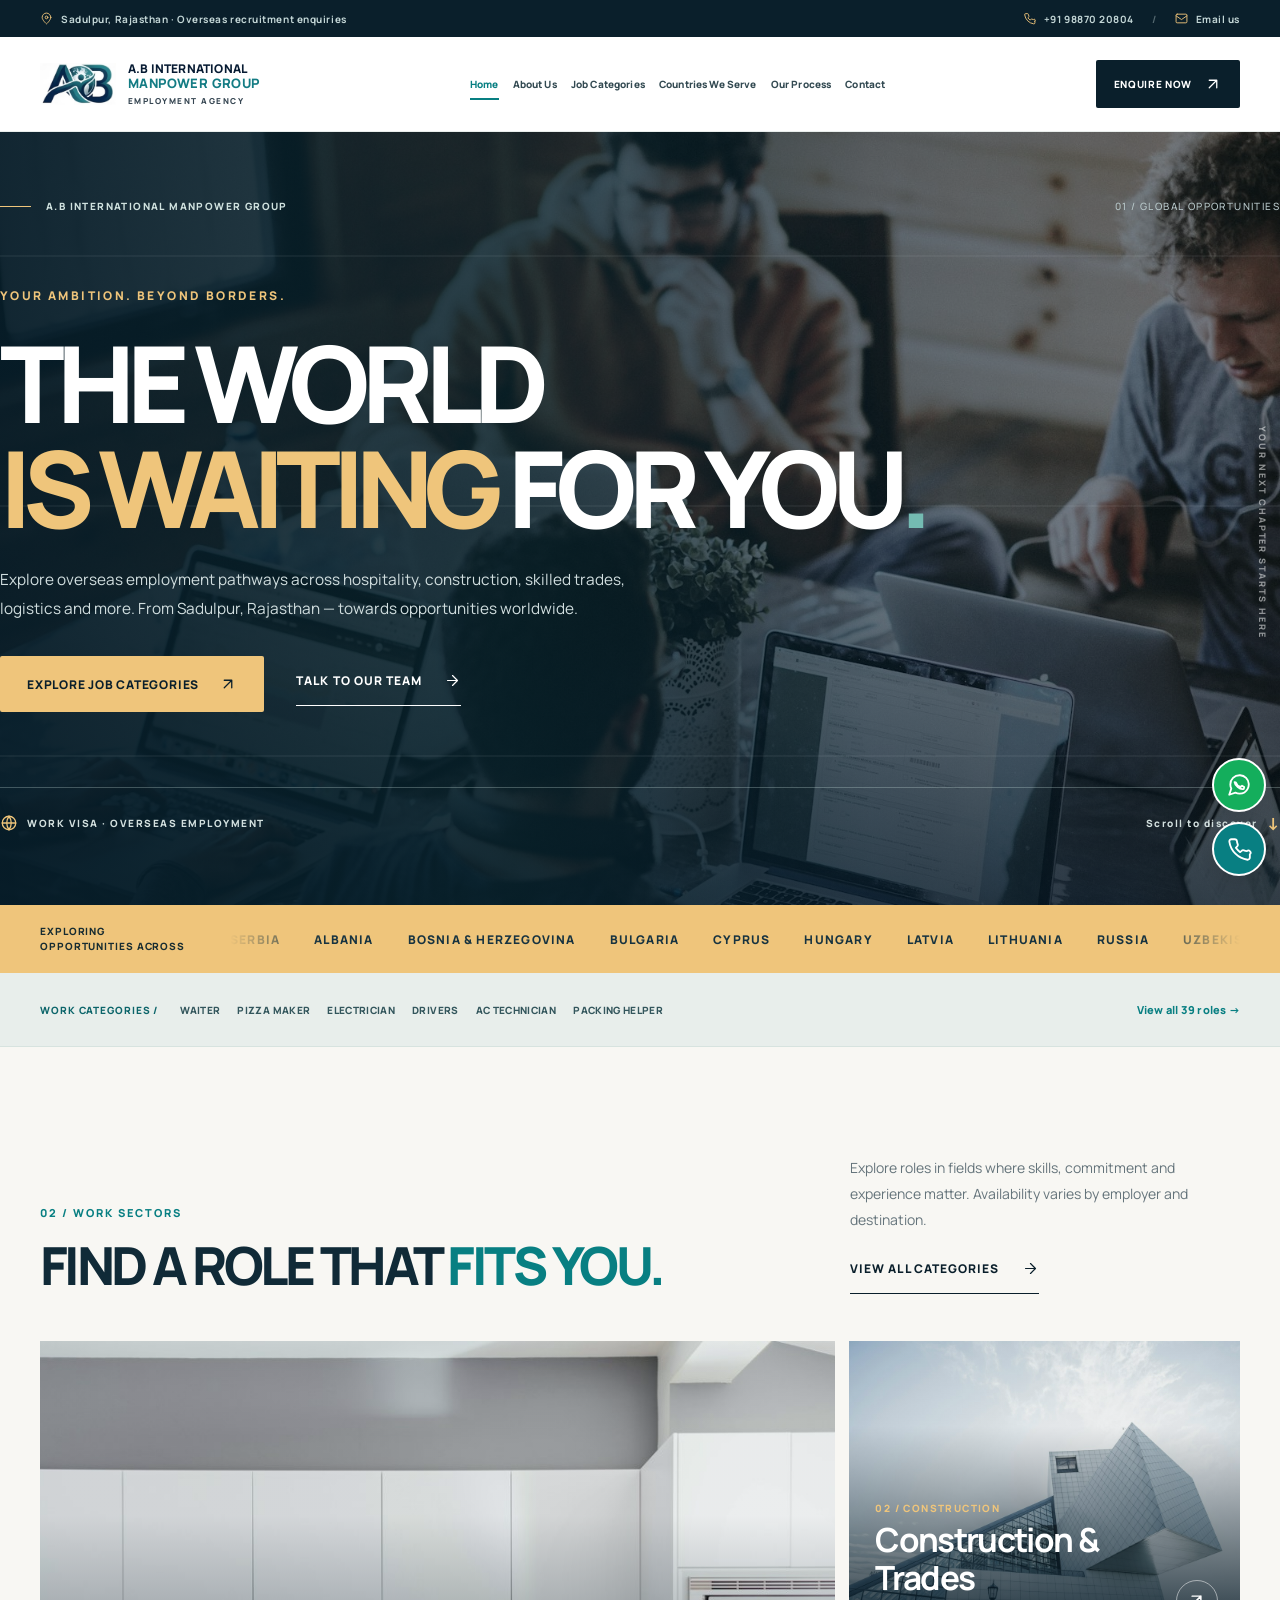
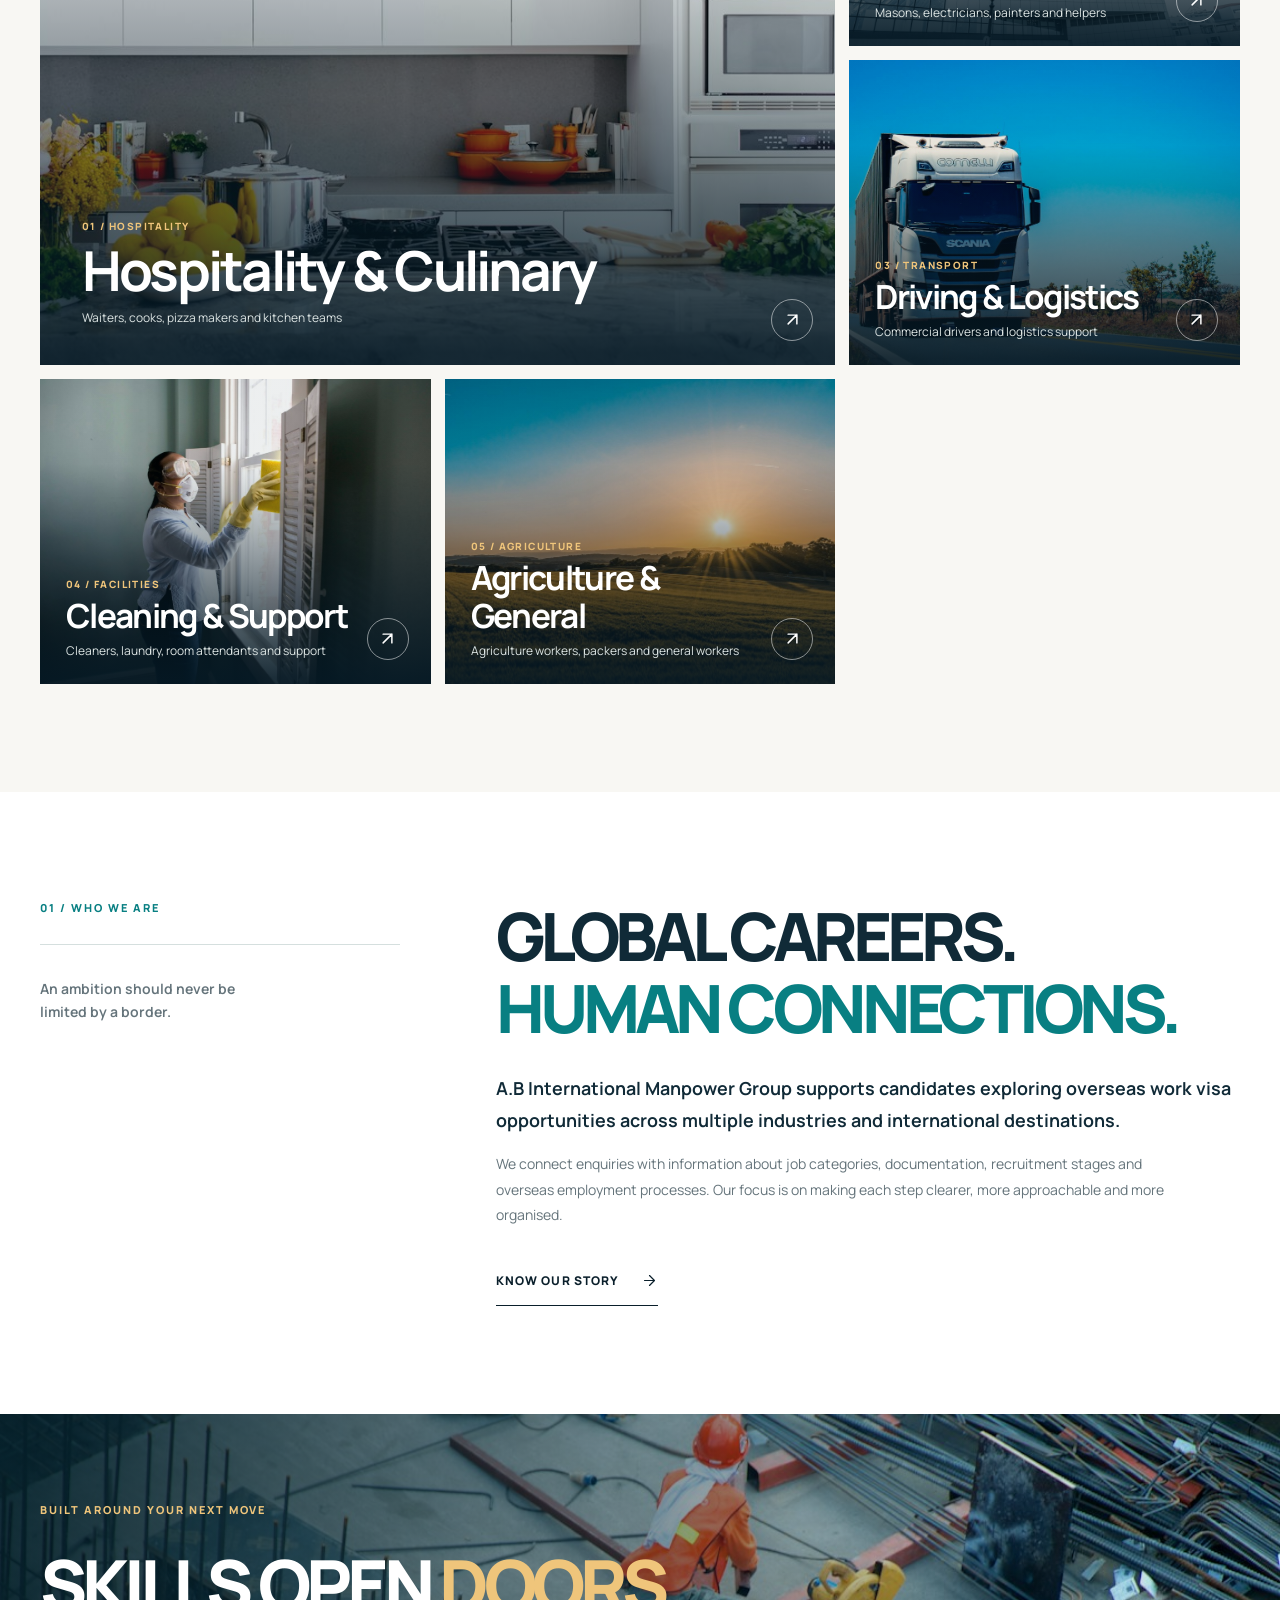
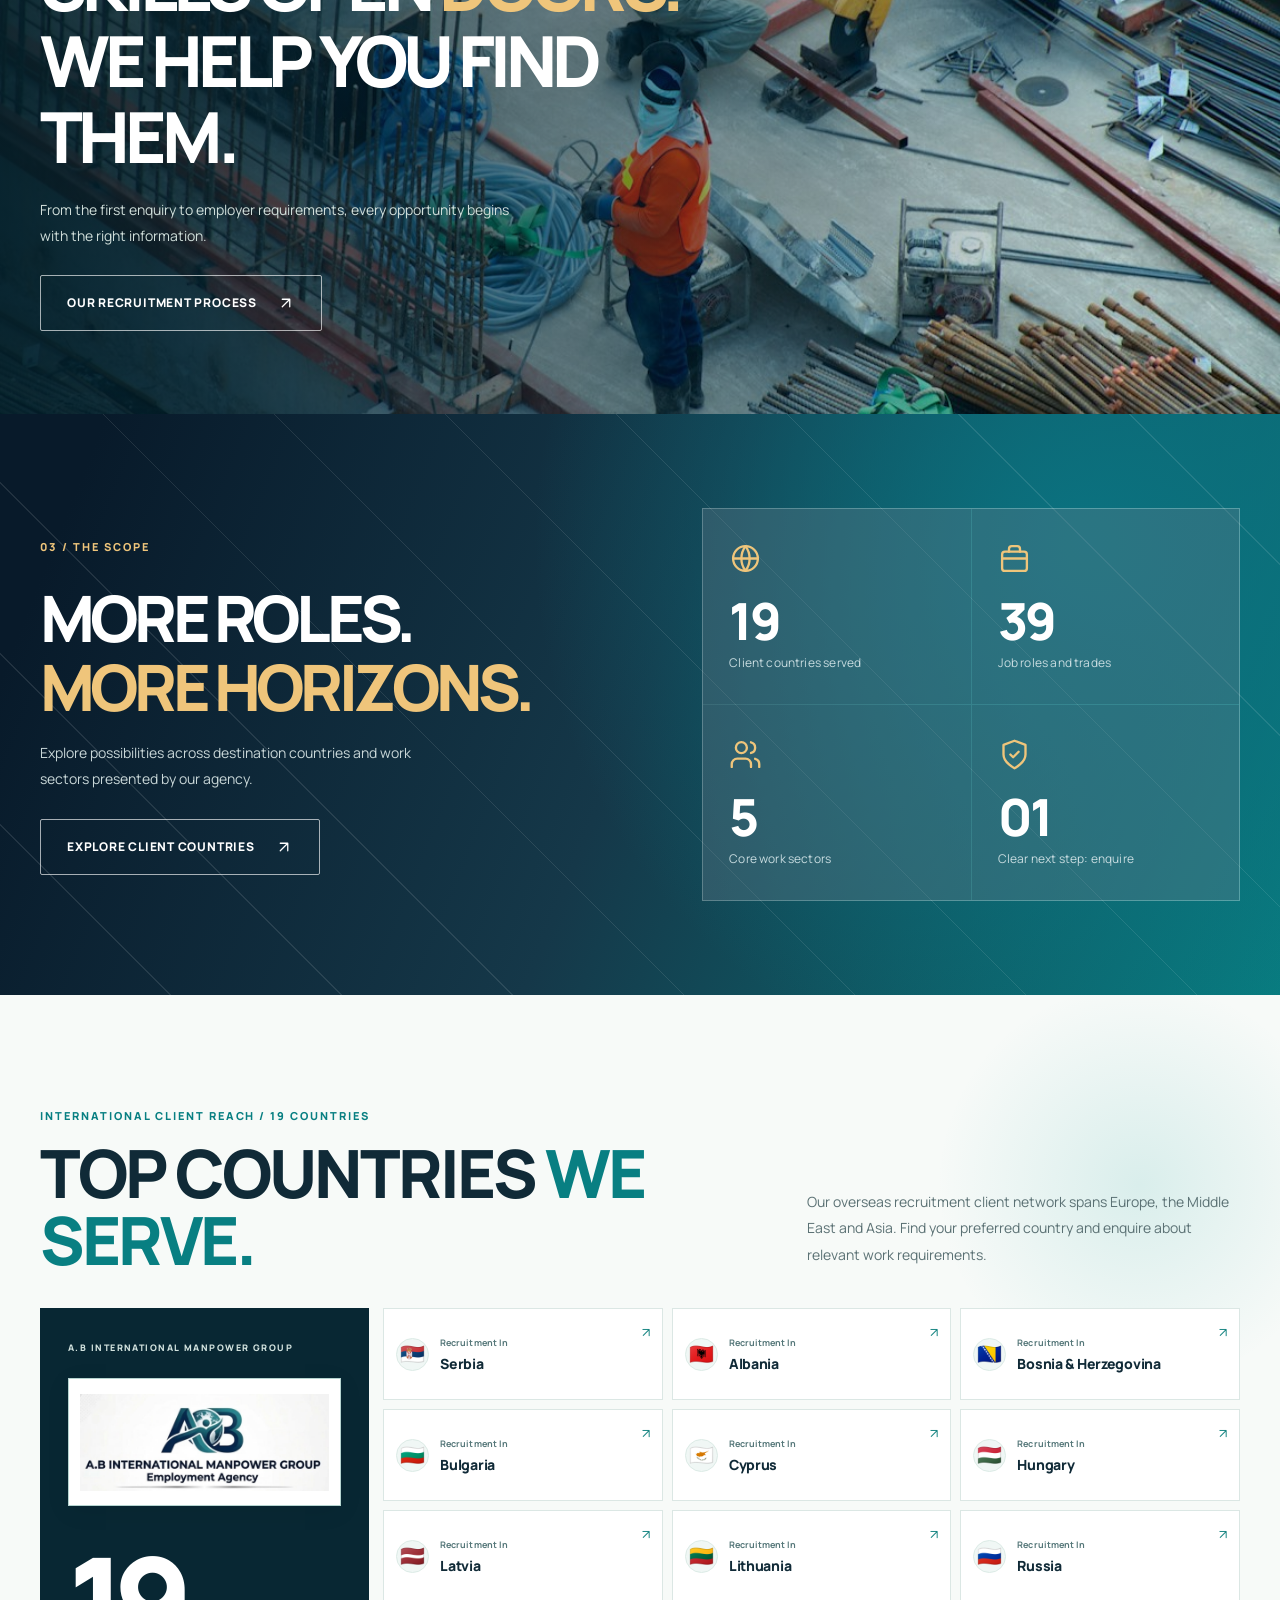
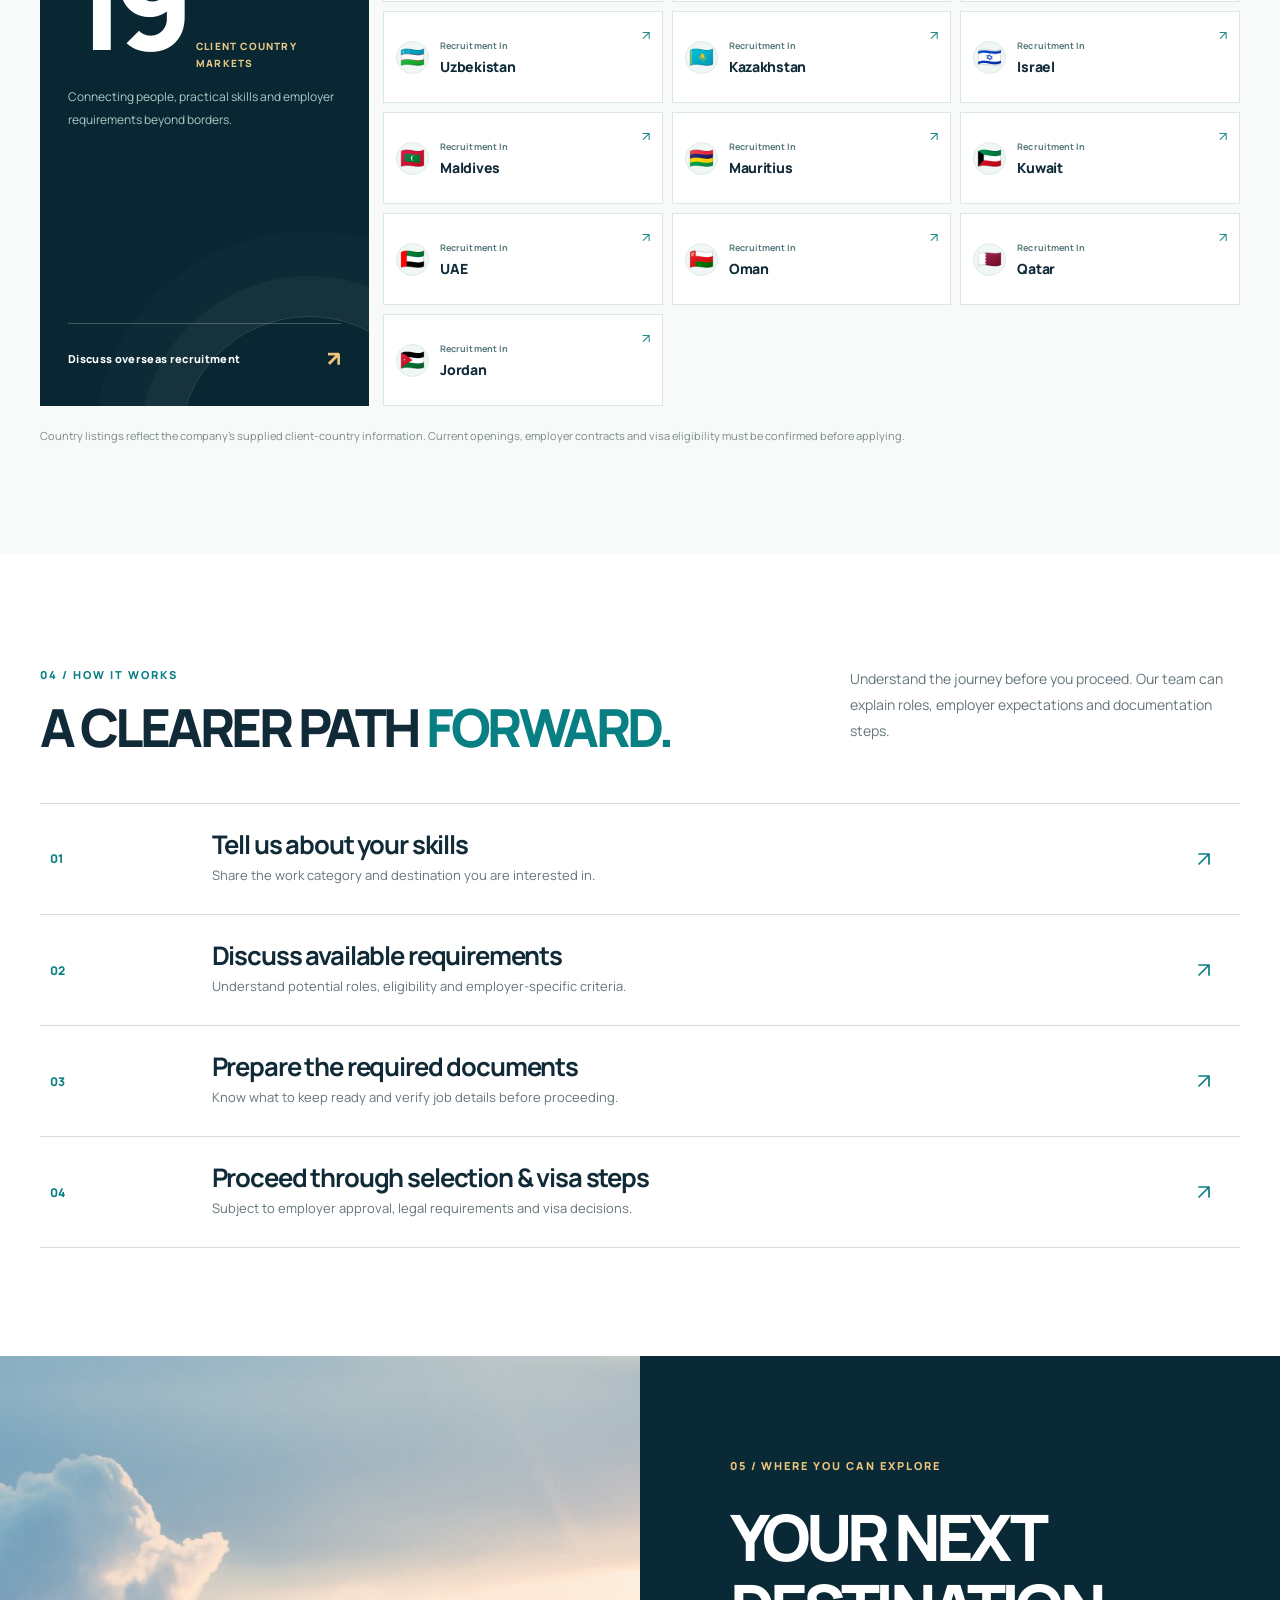
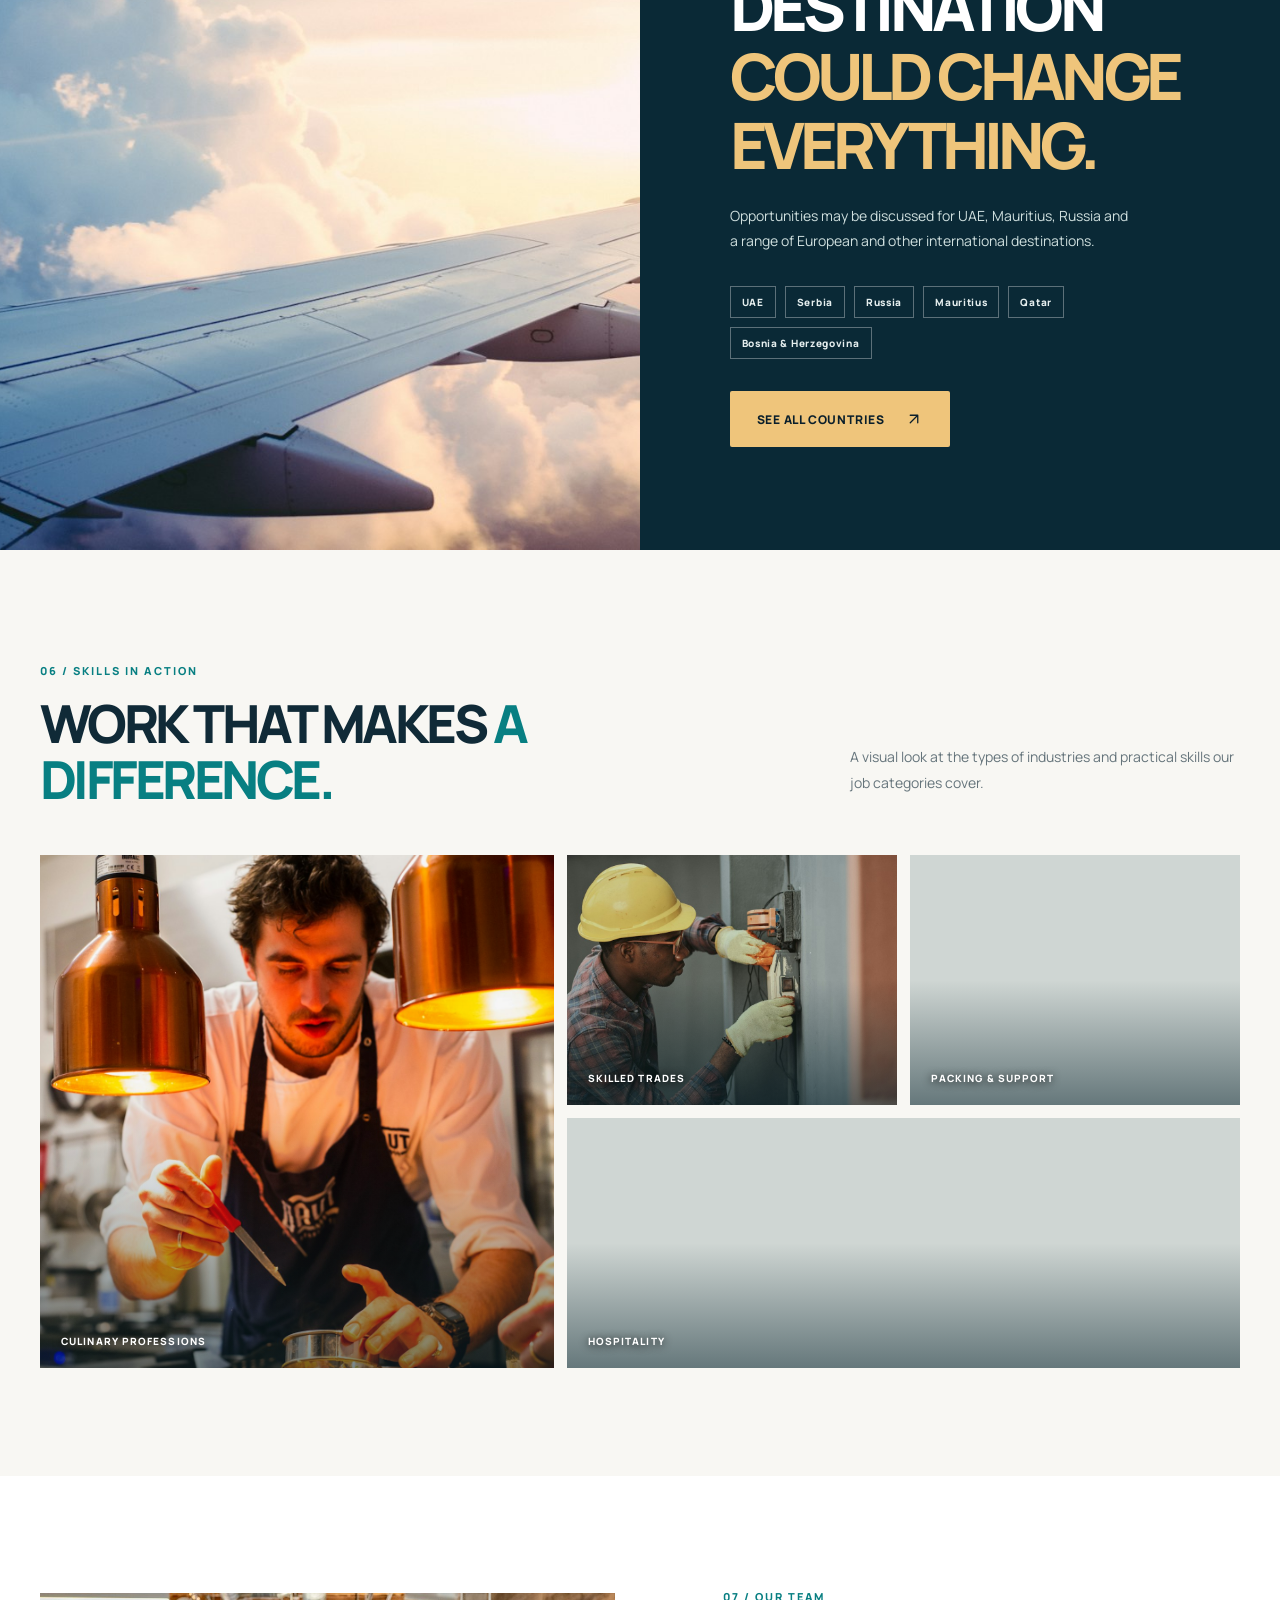
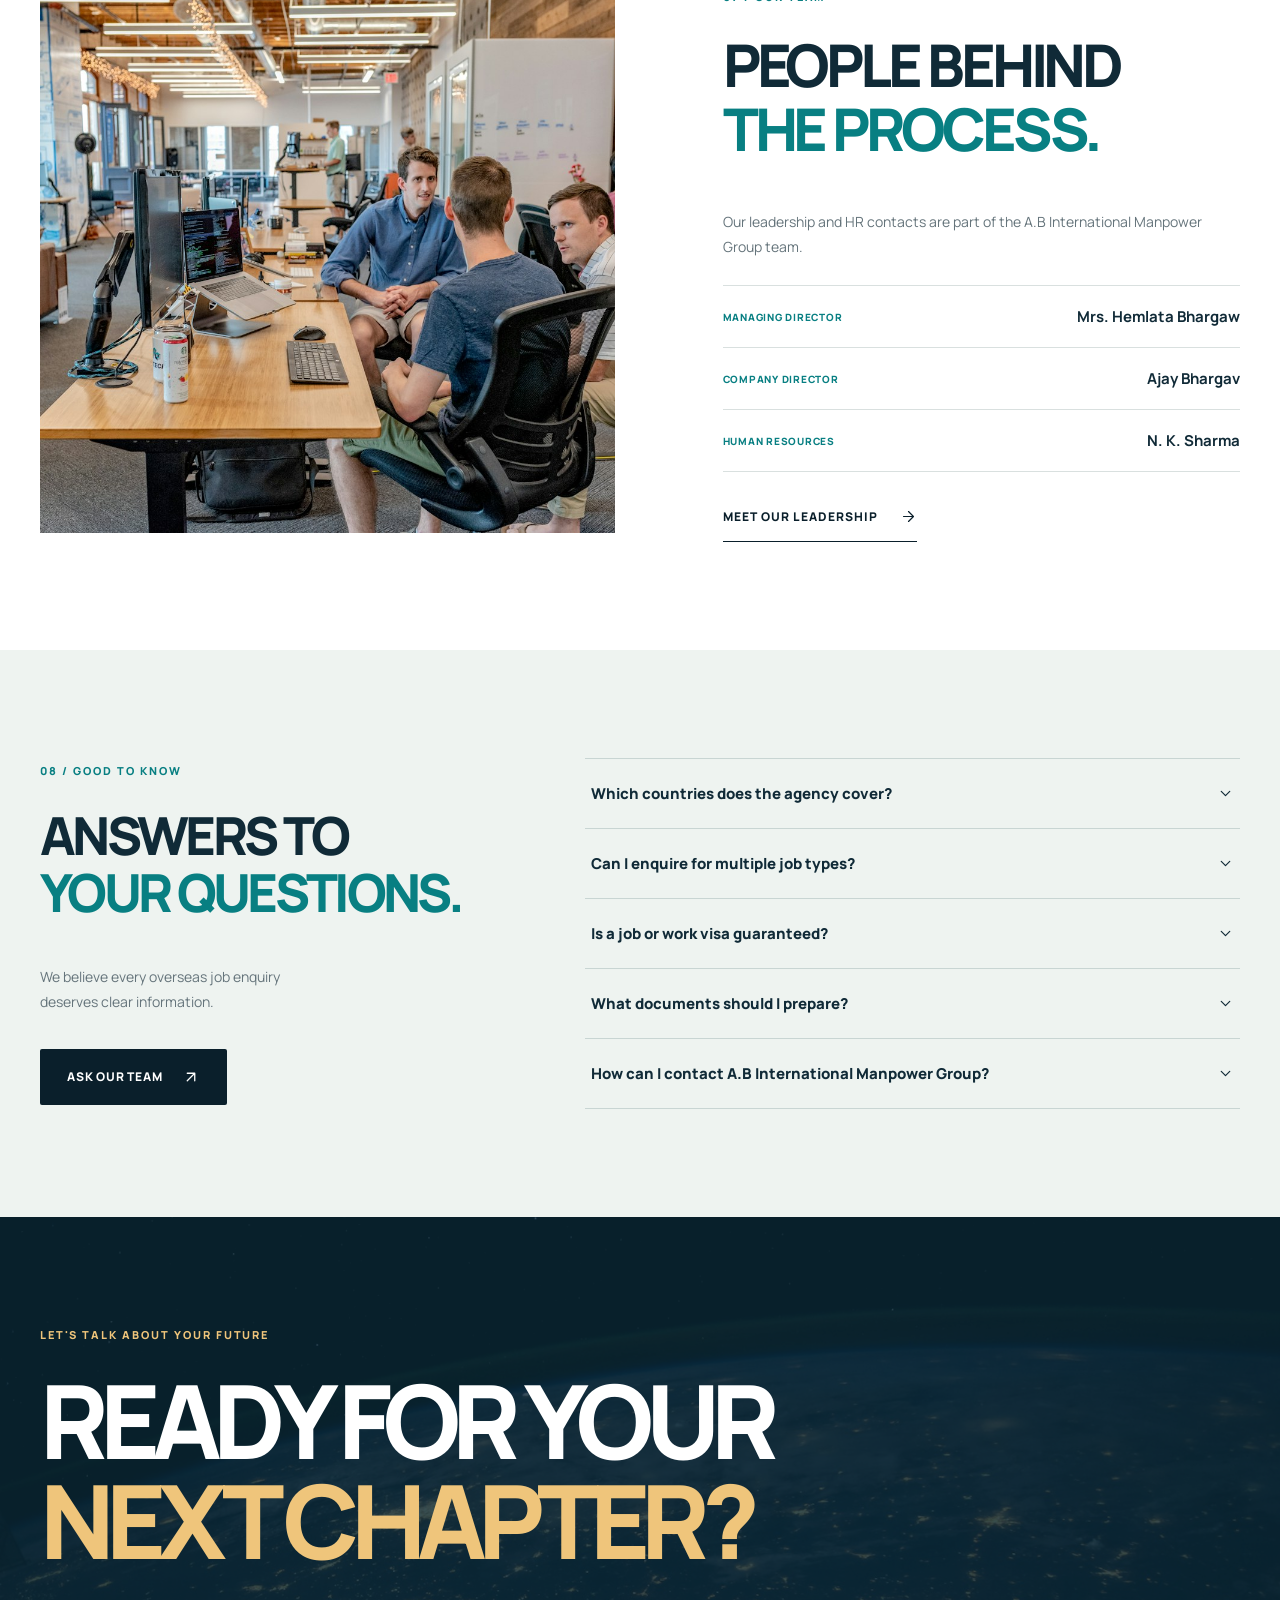
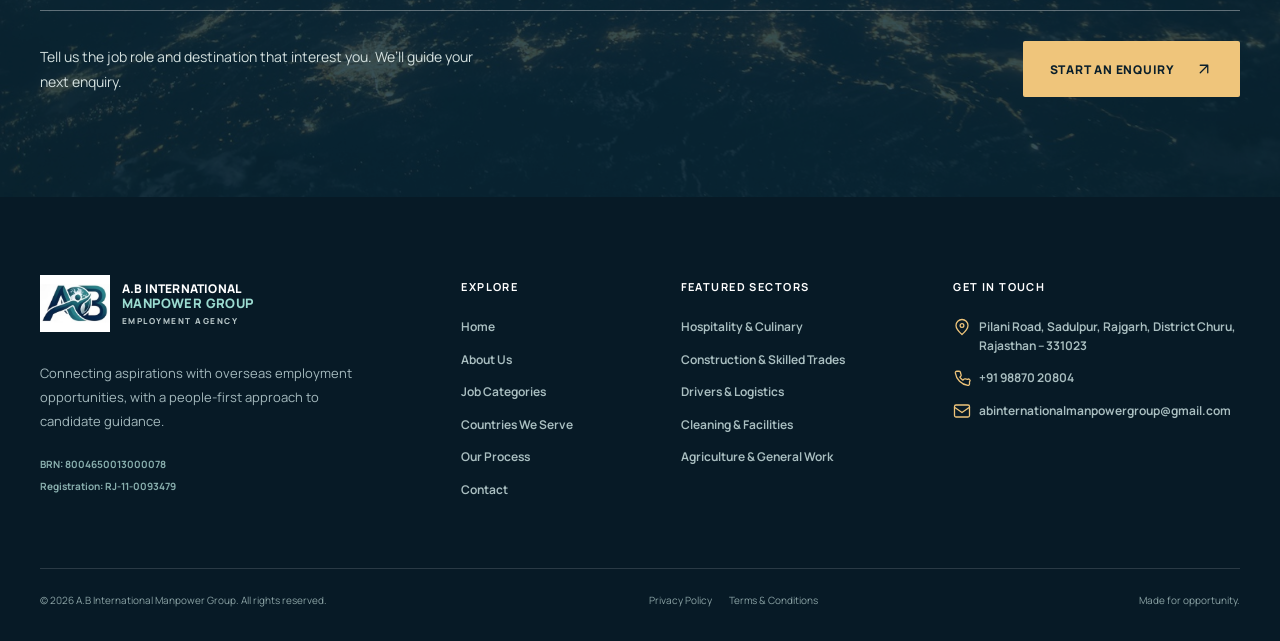
==== index.html @ 3145ebce "Add website files and assets" ====
<!DOCTYPE html>
<html lang="en"><head><meta charset="utf-8"/><meta content="width=device-width,initial-scale=1,viewport-fit=cover" name="viewport"/><meta content="#0b2433" name="theme-color"/><meta content="A.B International Manpower Group — overseas manpower recruitment and work visa enquiries, job categories and client-country opportunities across 19 listed countries." name="description"/><title>Overseas Employment &amp; Work Visa Opportunities | A.B International Manpower Group</title><link href="assets/images/ab-logo-emblem.png" rel="icon" type="image/png"/><link href="https://images.unsplash.com" rel="preconnect"/><link href="assets/css/style.css" rel="stylesheet"/><script defer="" src="assets/js/main.js"></script><script type="application/ld+json">{"@context": "https://schema.org", "@type": "EmploymentAgency", "name": "A.B International Manpower Group", "email": "abinternationalmanpowergroup@gmail.com", "telephone": "+919887020804", "address": {"@type": "PostalAddress", "streetAddress": "Pilani Road, Sadulpur, Rajgarh", "addressLocality": "Sadulpur", "addressRegion": "Rajasthan", "postalCode": "331023", "addressCountry": "IN"}, "description": "Overseas work visa employment agency specialising in hospitality, construction, technical, driving, cleaning and agriculture job categories."}</script></head><body><div class="topbar"><div class="container topbar-inner"><span><svg aria-hidden="true" class="icon" fill="none" stroke="currentColor" stroke-linecap="round" stroke-linejoin="round" stroke-width="1.7" viewbox="0 0 24 24"><path d="M20 10c0 5-8 12-8 12S4 15 4 10a8 8 0 1 1 16 0z"></path><circle cx="12" cy="10" r="2.5"></circle></svg> Sadulpur, Rajasthan · Overseas recruitment enquiries</span><div><a href="tel:+919887020804"><svg aria-hidden="true" class="icon" fill="none" stroke="currentColor" stroke-linecap="round" stroke-linejoin="round" stroke-width="1.7" viewbox="0 0 24 24"><path d="M22 16.92v3a2 2 0 0 1-2.18 2A19.8 19.8 0 0 1 3.09 5.18 2 2 0 0 1 5.08 3h3a2 2 0 0 1 2 1.72c.12.96.35 1.9.69 2.79a2 2 0 0 1-.45 2.11L9.1 10.91a16 16 0 0 0 4 4l1.29-1.22a2 2 0 0 1 2.11-.45c.89.34 1.83.57 2.79.69A2 2 0 0 1 22 16.92z"></path></svg> +91 98870 20804</a><span class="topbar-sep">/</span><a href="mailto:abinternationalmanpowergroup@gmail.com"><svg aria-hidden="true" class="icon" fill="none" stroke="currentColor" stroke-linecap="round" stroke-linejoin="round" stroke-width="1.7" viewbox="0 0 24 24"><rect height="16" rx="2" width="20" x="2" y="4"></rect><path d="m22 7-10 7L2 7"></path></svg> Email us</a></div></div></div>
<header class="site-header" id="siteHeader"><div class="container header-content"><a aria-label="A.B International Manpower Group home" class="brand" href="index.html"><span class="brand-emblem"><img alt="A.B International Manpower Group original AB logo" height="62" src="assets/images/ab-logo-emblem.png" width="110"/></span><span class="brand-wordmark"><strong>A.B INTERNATIONAL</strong><em>MANPOWER GROUP</em><small>EMPLOYMENT AGENCY</small></span></a><nav aria-label="Main navigation" class="desktop-nav"><a class="active" href="index.html">Home</a><a class="" href="about.html">About Us</a><a class="" href="jobs.html">Job Categories</a><a class="" href="destinations.html">Countries We Serve</a><a class="" href="process.html">Our Process</a><a class="" href="contact.html">Contact</a></nav><div class="header-cta"><a class="btn btn-small btn-dark" href="contact.html">Enquire Now <svg aria-hidden="true" class="icon" fill="none" stroke="currentColor" stroke-linecap="round" stroke-linejoin="round" stroke-width="1.7" viewbox="0 0 24 24"><path d="m7 17 10-10M7 7h10v10"></path></svg></a><button aria-controls="mobilePanel" aria-expanded="false" aria-label="Open menu" class="hamburger" id="menuToggle"><svg aria-hidden="true" class="icon" fill="none" stroke="currentColor" stroke-linecap="round" stroke-linejoin="round" stroke-width="1.7" viewbox="0 0 24 24"><path d="M4 7h16M4 12h16M4 17h16"></path></svg></button></div></div></header>
<div class="menu-backdrop" id="menuBackdrop"></div><nav aria-hidden="true" aria-label="Mobile navigation" class="mobile-panel" id="mobilePanel"><div class="mobile-panel-head"><span>MENU / NAVIGATION</span><button aria-label="Close menu" id="menuClose"><svg aria-hidden="true" class="icon" fill="none" stroke="currentColor" stroke-linecap="round" stroke-linejoin="round" stroke-width="1.7" viewbox="0 0 24 24"><path d="M5 5l14 14M19 5 5 19"></path></svg></button></div><div class="mobile-nav-links"><a class="active" href="index.html">Home<svg aria-hidden="true" class="icon" fill="none" stroke="currentColor" stroke-linecap="round" stroke-linejoin="round" stroke-width="1.7" viewbox="0 0 24 24"><path d="m7 17 10-10M7 7h10v10"></path></svg></a><a class="" href="about.html">About Us<svg aria-hidden="true" class="icon" fill="none" stroke="currentColor" stroke-linecap="round" stroke-linejoin="round" stroke-width="1.7" viewbox="0 0 24 24"><path d="m7 17 10-10M7 7h10v10"></path></svg></a><a class="" href="jobs.html">Job Categories<svg aria-hidden="true" class="icon" fill="none" stroke="currentColor" stroke-linecap="round" stroke-linejoin="round" stroke-width="1.7" viewbox="0 0 24 24"><path d="m7 17 10-10M7 7h10v10"></path></svg></a><a class="" href="destinations.html">Countries We Serve<svg aria-hidden="true" class="icon" fill="none" stroke="currentColor" stroke-linecap="round" stroke-linejoin="round" stroke-width="1.7" viewbox="0 0 24 24"><path d="m7 17 10-10M7 7h10v10"></path></svg></a><a class="" href="process.html">Our Process<svg aria-hidden="true" class="icon" fill="none" stroke="currentColor" stroke-linecap="round" stroke-linejoin="round" stroke-width="1.7" viewbox="0 0 24 24"><path d="m7 17 10-10M7 7h10v10"></path></svg></a><a class="" href="contact.html">Contact<svg aria-hidden="true" class="icon" fill="none" stroke="currentColor" stroke-linecap="round" stroke-linejoin="round" stroke-width="1.7" viewbox="0 0 24 24"><path d="m7 17 10-10M7 7h10v10"></path></svg></a></div><div class="mobile-panel-bottom"><p>Start your overseas career enquiry</p><a class="btn btn-teal" href="https://wa.me/919887020804?text=Hello%20A.B%20International%20Manpower%20Group%2C%20I%20would%20like%20to%20enquire%20about%20overseas%20job%20opportunities." rel="noopener" target="_blank">WhatsApp Us <svg aria-hidden="true" class="icon" fill="none" stroke="currentColor" stroke-linecap="round" stroke-linejoin="round" stroke-width="1.7" viewbox="0 0 24 24"><path d="m7 17 10-10M7 7h10v10"></path></svg></a><a href="tel:+919887020804"><svg aria-hidden="true" class="icon" fill="none" stroke="currentColor" stroke-linecap="round" stroke-linejoin="round" stroke-width="1.7" viewbox="0 0 24 24"><path d="M22 16.92v3a2 2 0 0 1-2.18 2A19.8 19.8 0 0 1 3.09 5.18 2 2 0 0 1 5.08 3h3a2 2 0 0 1 2 1.72c.12.96.35 1.9.69 2.79a2 2 0 0 1-.45 2.11L9.1 10.91a16 16 0 0 0 4 4l1.29-1.22a2 2 0 0 1 2.11-.45c.89.34 1.83.57 2.79.69A2 2 0 0 1 22 16.92z"></path></svg> +91 98870 20804</a></div></nav><main id="mainContent">
<section class="hero hero-home"><div aria-hidden="true" class="hero-image"><img alt="International careers and professional workforce" class="" decoding="async" loading="eager" referrerpolicy="no-referrer" src="assets/images/photo-1521737711867-e3b97375f902.jpg" data-remote-src="https://images.unsplash.com/photo-1521737711867-e3b97375f902?auto=format&amp;fit=crop&amp;w=1600&amp;q=83"/></div><div aria-hidden="true" class="hero-grid"></div><div class="container hero-main"><div class="hero-copy"><span class="hero-index"><span class="dash"></span> A.B INTERNATIONAL MANPOWER GROUP <span class="hero-index-right">01 / GLOBAL OPPORTUNITIES</span></span><div class="hero-heading-wrap"><p class="overline">YOUR AMBITION. BEYOND BORDERS.</p><h1>THE WORLD <em>IS WAITING</em> FOR YOU<span class="dot">.</span></h1><p class="hero-description">Explore overseas employment pathways across hospitality, construction, skilled trades, logistics and more. From Sadulpur, Rajasthan — towards opportunities worldwide.</p><div class="hero-actions"><a class="btn btn-gold" href="jobs.html">Explore Job Categories <svg aria-hidden="true" class="icon" fill="none" stroke="currentColor" stroke-linecap="round" stroke-linejoin="round" stroke-width="1.7" viewbox="0 0 24 24"><path d="m7 17 10-10M7 7h10v10"></path></svg></a><a class="text-link light" href="https://wa.me/919887020804?text=Hello%20A.B%20International%20Manpower%20Group%2C%20I%20would%20like%20to%20enquire%20about%20overseas%20job%20opportunities." rel="noopener" target="_blank">Talk to our team <svg aria-hidden="true" class="icon" fill="none" stroke="currentColor" stroke-linecap="round" stroke-linejoin="round" stroke-width="1.7" viewbox="0 0 24 24"><path d="M5 12h14m-7-7 7 7-7 7"></path></svg></a></div></div><div class="hero-bottom-line"><span><svg aria-hidden="true" class="icon" fill="none" stroke="currentColor" stroke-linecap="round" stroke-linejoin="round" stroke-width="1.7" viewbox="0 0 24 24"><circle cx="12" cy="12" r="9"></circle><path d="M3 12h18M12 3a15 15 0 0 1 0 18M12 3a15 15 0 0 0 0 18"></path></svg> WORK VISA · OVERSEAS EMPLOYMENT</span><span>Scroll to discover <span class="tiny-arrow">↓</span></span></div></div><div class="hero-side-tag">YOUR NEXT CHAPTER STARTS HERE</div></div></section>
<section class="trust-ribbon"><div class="container"><span class="ribbon-title">EXPLORING OPPORTUNITIES ACROSS</span><div class="marquee-window"><div class="marquee-track"><span>SERBIA</span><span>ALBANIA</span><span>BOSNIA &amp; HERZEGOVINA</span><span>BULGARIA</span><span>CYPRUS</span><span>HUNGARY</span><span>LATVIA</span><span>LITHUANIA</span><span>RUSSIA</span><span>UZBEKISTAN</span><span>KAZAKHSTAN</span><span>ISRAEL</span><span>MALDIVES</span><span>MAURITIUS</span><span>KUWAIT</span><span>UAE</span><span>OMAN</span><span>QATAR</span><span>JORDAN</span><span>SERBIA</span><span>ALBANIA</span><span>BOSNIA &amp; HERZEGOVINA</span><span>BULGARIA</span><span>CYPRUS</span><span>HUNGARY</span><span>LATVIA</span><span>LITHUANIA</span><span>RUSSIA</span><span>UZBEKISTAN</span><span>KAZAKHSTAN</span><span>ISRAEL</span><span>MALDIVES</span><span>MAURITIUS</span><span>KUWAIT</span><span>UAE</span><span>OMAN</span><span>QATAR</span><span>JORDAN</span></div></div></div></section>
<section aria-label="Popular job types" class="featured-roles"><div class="container featured-roles-inner"><strong>WORK CATEGORIES /</strong><div><span>WAITER</span><span>PIZZA MAKER</span><span>ELECTRICIAN</span><span>DRIVERS</span><span>AC TECHNICIAN</span><span>PACKING HELPER</span></div><a href="jobs.html">View all 39 roles →</a></div></section>
<section class="jobs-preview section-space" id="jobCategories"><div class="container"><div class="section-head"><div><span class="eyebrow">02 / WORK SECTORS</span><h2>FIND A ROLE THAT <em>FITS YOU.</em></h2></div><div class="head-side"><p>Explore roles in fields where skills, commitment and experience matter. Availability varies by employer and destination.</p><a class="text-link dark" href="jobs.html">View all categories <svg aria-hidden="true" class="icon" fill="none" stroke="currentColor" stroke-linecap="round" stroke-linejoin="round" stroke-width="1.7" viewbox="0 0 24 24"><path d="M5 12h14m-7-7 7 7-7 7"></path></svg></a></div></div><div class="job-feature-grid"><a class="photo-tile tile-feature" href="jobs.html?category=Hospitality"><img alt="Hospitality &amp; Culinary" class="" decoding="async" loading="lazy" referrerpolicy="no-referrer" src="assets/images/photo-1556911220-bff31c812dba.jpg" data-remote-src="https://images.unsplash.com/photo-1556911220-bff31c812dba?auto=format&amp;fit=crop&amp;w=1150&amp;q=82"/><span class="photo-tile-shade"></span><span class="photo-tile-text"><span>01 / HOSPITALITY</span><strong>Hospitality &amp; Culinary</strong><small>Waiters, cooks, pizza makers and kitchen teams</small></span><span class="round-arrow"><svg aria-hidden="true" class="icon" fill="none" stroke="currentColor" stroke-linecap="round" stroke-linejoin="round" stroke-width="1.7" viewbox="0 0 24 24"><path d="m7 17 10-10M7 7h10v10"></path></svg></span></a><a class="photo-tile" href="jobs.html?category=Construction"><img alt="Construction &amp; Trades" class="" decoding="async" loading="lazy" referrerpolicy="no-referrer" src="assets/images/photo-1487958449943-2429e8be8625.jpg" data-remote-src="https://images.unsplash.com/photo-1487958449943-2429e8be8625?auto=format&amp;fit=crop&amp;w=1200&amp;q=82"/><span class="photo-tile-shade"></span><span class="photo-tile-text"><span>02 / CONSTRUCTION</span><strong>Construction &amp; Trades</strong><small>Masons, electricians, painters and helpers</small></span><span class="round-arrow"><svg aria-hidden="true" class="icon" fill="none" stroke="currentColor" stroke-linecap="round" stroke-linejoin="round" stroke-width="1.7" viewbox="0 0 24 24"><path d="m7 17 10-10M7 7h10v10"></path></svg></span></a><a class="photo-tile" href="jobs.html?category=Logistics"><img alt="Driving &amp; Logistics" class="" decoding="async" loading="lazy" referrerpolicy="no-referrer" src="assets/images/photo-1601584115197-04ecc0da31d7.jpg" data-remote-src="https://images.unsplash.com/photo-1601584115197-04ecc0da31d7?auto=format&amp;fit=crop&amp;w=1100&amp;q=82"/><span class="photo-tile-shade"></span><span class="photo-tile-text"><span>03 / TRANSPORT</span><strong>Driving &amp; Logistics</strong><small>Commercial drivers and logistics support</small></span><span class="round-arrow"><svg aria-hidden="true" class="icon" fill="none" stroke="currentColor" stroke-linecap="round" stroke-linejoin="round" stroke-width="1.7" viewbox="0 0 24 24"><path d="m7 17 10-10M7 7h10v10"></path></svg></span></a><a class="photo-tile" href="jobs.html?category=Cleaning"><img alt="Cleaning &amp; Support" class="" decoding="async" loading="lazy" referrerpolicy="no-referrer" src="assets/images/photo-1581578731548-c64695cc6952.jpg" data-remote-src="https://images.unsplash.com/photo-1581578731548-c64695cc6952?auto=format&amp;fit=crop&amp;w=1100&amp;q=82"/><span class="photo-tile-shade"></span><span class="photo-tile-text"><span>04 / FACILITIES</span><strong>Cleaning &amp; Support</strong><small>Cleaners, laundry, room attendants and support</small></span><span class="round-arrow"><svg aria-hidden="true" class="icon" fill="none" stroke="currentColor" stroke-linecap="round" stroke-linejoin="round" stroke-width="1.7" viewbox="0 0 24 24"><path d="m7 17 10-10M7 7h10v10"></path></svg></span></a><a class="photo-tile" href="jobs.html?category=Agriculture"><img alt="Agriculture &amp; General" class="" decoding="async" loading="lazy" referrerpolicy="no-referrer" src="assets/images/photo-1500382017468-9049fed747ef.jpg" data-remote-src="https://images.unsplash.com/photo-1500382017468-9049fed747ef?auto=format&amp;fit=crop&amp;w=1100&amp;q=82"/><span class="photo-tile-shade"></span><span class="photo-tile-text"><span>05 / AGRICULTURE</span><strong>Agriculture &amp; General</strong><small>Agriculture workers, packers and general workers</small></span><span class="round-arrow"><svg aria-hidden="true" class="icon" fill="none" stroke="currentColor" stroke-linecap="round" stroke-linejoin="round" stroke-width="1.7" viewbox="0 0 24 24"><path d="m7 17 10-10M7 7h10v10"></path></svg></span></a></div></div></section>
<section class="intro-section section-space"><div class="container intro-layout"><div class="intro-left"><span class="eyebrow">01 / WHO WE ARE</span><div class="eyebrow-line"></div><span class="intro-mini">An ambition should never be limited by a border.</span></div><div class="intro-main"><h2>GLOBAL CAREERS.<br/><em>HUMAN CONNECTIONS.</em></h2><p class="lead">A.B International Manpower Group supports candidates exploring overseas work visa opportunities across multiple industries and international destinations.</p><p>We connect enquiries with information about job categories, documentation, recruitment stages and overseas employment processes. Our focus is on making each step clearer, more approachable and more organised.</p><a class="text-link dark" href="about.html">Know our story <svg aria-hidden="true" class="icon" fill="none" stroke="currentColor" stroke-linecap="round" stroke-linejoin="round" stroke-width="1.7" viewbox="0 0 24 24"><path d="M5 12h14m-7-7 7 7-7 7"></path></svg></a></div></div></section>
<section class="image-statement"><div class="image-statement-img"><img alt="Real construction workforce at work" class="" decoding="async" loading="lazy" referrerpolicy="no-referrer" src="assets/images/photo-1504307651254-35680f356dfd.jpg" data-remote-src="https://images.unsplash.com/photo-1504307651254-35680f356dfd?auto=format&amp;fit=crop&amp;w=1150&amp;q=82"/></div><div class="container image-statement-inner"><div class="statement-card"><span class="eyebrow eyebrow-light">BUILT AROUND YOUR NEXT MOVE</span><h2>SKILLS OPEN <em>DOORS.</em><br/>WE HELP YOU FIND THEM.</h2><p>From the first enquiry to employer requirements, every opportunity begins with the right information.</p><a class="btn btn-outline-light" href="process.html">Our Recruitment Process <svg aria-hidden="true" class="icon" fill="none" stroke="currentColor" stroke-linecap="round" stroke-linejoin="round" stroke-width="1.7" viewbox="0 0 24 24"><path d="m7 17 10-10M7 7h10v10"></path></svg></a></div></div></section>
<section class="metrics-section"><div class="container metrics-layout"><div class="metrics-heading"><span class="eyebrow eyebrow-light">03 / THE SCOPE</span><h2>MORE ROLES.<br/><em>MORE HORIZONS.</em></h2><p>Explore possibilities across destination countries and work sectors presented by our agency.</p><a class="btn btn-outline-light" href="destinations.html">Explore Client Countries <svg aria-hidden="true" class="icon" fill="none" stroke="currentColor" stroke-linecap="round" stroke-linejoin="round" stroke-width="1.7" viewbox="0 0 24 24"><path d="m7 17 10-10M7 7h10v10"></path></svg></a></div><div class="metrics-grid"><div class="metric"><svg aria-hidden="true" class="icon" fill="none" stroke="currentColor" stroke-linecap="round" stroke-linejoin="round" stroke-width="1.7" viewbox="0 0 24 24"><circle cx="12" cy="12" r="9"></circle><path d="M3 12h18M12 3a15 15 0 0 1 0 18M12 3a15 15 0 0 0 0 18"></path></svg><strong data-count="19" data-suffix="">19</strong><span>Client countries served</span></div><div class="metric"><svg aria-hidden="true" class="icon" fill="none" stroke="currentColor" stroke-linecap="round" stroke-linejoin="round" stroke-width="1.7" viewbox="0 0 24 24"><rect height="14" rx="2" width="18" x="3" y="7"></rect><path d="M8 7V5a2 2 0 0 1 2-2h4a2 2 0 0 1 2 2v2M3 12h18"></path></svg><strong data-count="39" data-suffix="">39</strong><span>Job roles and trades</span></div><div class="metric"><svg aria-hidden="true" class="icon" fill="none" stroke="currentColor" stroke-linecap="round" stroke-linejoin="round" stroke-width="1.7" viewbox="0 0 24 24"><path d="M16 21v-2a4 4 0 0 0-4-4H6a4 4 0 0 0-4 4v2"></path><circle cx="9" cy="7" r="4"></circle><path d="M22 21v-2a4 4 0 0 0-3-3.87M16 3.13a4 4 0 0 1 0 7.75"></path></svg><strong data-count="5" data-suffix="">5</strong><span>Core work sectors</span></div><div class="metric"><svg aria-hidden="true" class="icon" fill="none" stroke="currentColor" stroke-linecap="round" stroke-linejoin="round" stroke-width="1.7" viewbox="0 0 24 24"><path d="M12 22s8-4 8-10V5l-8-3-8 3v7c0 6 8 10 8 10z"></path><path d="m9 12 2 2 4-4"></path></svg><strong>01</strong><span>Clear next step: enquire</span></div></div></div></section><section aria-labelledby="globalCountryHeading" class="global-clients section-space" id="countries-we-serve">
<div class="container">
<div class="global-head"><div><span class="eyebrow">INTERNATIONAL CLIENT REACH / 19 COUNTRIES</span><h2 id="globalCountryHeading">TOP COUNTRIES <em>WE SERVE.</em></h2></div><p>Our overseas recruitment client network spans Europe, the Middle East and Asia. Find your preferred country and enquire about relevant work requirements.</p></div>
<div class="global-layout">
<aside class="global-identity"><span class="global-identity-kicker">A.B INTERNATIONAL MANPOWER GROUP</span><div class="global-ident-logo"><img alt="Original A.B International Manpower Group Employment Agency logo — complete artwork" decoding="async" loading="lazy" src="assets/images/brand-original.jpg"/></div><div class="global-stat"><strong>19</strong><small>CLIENT COUNTRY MARKETS</small></div><p>Connecting people, practical skills and employer requirements beyond borders.</p><a class="global-identity-link" href="contact.html">Discuss overseas recruitment <span aria-hidden="true">↗</span></a></aside>
<div class="global-country-grid"><a aria-label="Enquire about recruitment in Serbia" class="global-country reveal" href="contact.html?country=Serbia">
<span aria-hidden="true" class="country-flag">🇷🇸</span><span class="global-country-text"><small>Recruitment In</small><strong>Serbia</strong></span><span aria-hidden="true" class="global-country-arrow">↗</span>
</a>
<a aria-label="Enquire about recruitment in Albania" class="global-country reveal" href="contact.html?country=Albania">
<span aria-hidden="true" class="country-flag">🇦🇱</span><span class="global-country-text"><small>Recruitment In</small><strong>Albania</strong></span><span aria-hidden="true" class="global-country-arrow">↗</span>
</a>
<a aria-label="Enquire about recruitment in Bosnia &amp; Herzegovina" class="global-country reveal" href="contact.html?country=Bosnia%20%26%20Herzegovina">
<span aria-hidden="true" class="country-flag">🇧🇦</span><span class="global-country-text"><small>Recruitment In</small><strong>Bosnia &amp; Herzegovina</strong></span><span aria-hidden="true" class="global-country-arrow">↗</span>
</a>
<a aria-label="Enquire about recruitment in Bulgaria" class="global-country reveal" href="contact.html?country=Bulgaria">
<span aria-hidden="true" class="country-flag">🇧🇬</span><span class="global-country-text"><small>Recruitment In</small><strong>Bulgaria</strong></span><span aria-hidden="true" class="global-country-arrow">↗</span>
</a>
<a aria-label="Enquire about recruitment in Cyprus" class="global-country reveal" href="contact.html?country=Cyprus">
<span aria-hidden="true" class="country-flag">🇨🇾</span><span class="global-country-text"><small>Recruitment In</small><strong>Cyprus</strong></span><span aria-hidden="true" class="global-country-arrow">↗</span>
</a>
<a aria-label="Enquire about recruitment in Hungary" class="global-country reveal" href="contact.html?country=Hungary">
<span aria-hidden="true" class="country-flag">🇭🇺</span><span class="global-country-text"><small>Recruitment In</small><strong>Hungary</strong></span><span aria-hidden="true" class="global-country-arrow">↗</span>
</a>
<a aria-label="Enquire about recruitment in Latvia" class="global-country reveal" href="contact.html?country=Latvia">
<span aria-hidden="true" class="country-flag">🇱🇻</span><span class="global-country-text"><small>Recruitment In</small><strong>Latvia</strong></span><span aria-hidden="true" class="global-country-arrow">↗</span>
</a>
<a aria-label="Enquire about recruitment in Lithuania" class="global-country reveal" href="contact.html?country=Lithuania">
<span aria-hidden="true" class="country-flag">🇱🇹</span><span class="global-country-text"><small>Recruitment In</small><strong>Lithuania</strong></span><span aria-hidden="true" class="global-country-arrow">↗</span>
</a>
<a aria-label="Enquire about recruitment in Russia" class="global-country reveal" href="contact.html?country=Russia">
<span aria-hidden="true" class="country-flag">🇷🇺</span><span class="global-country-text"><small>Recruitment In</small><strong>Russia</strong></span><span aria-hidden="true" class="global-country-arrow">↗</span>
</a>
<a aria-label="Enquire about recruitment in Uzbekistan" class="global-country reveal" href="contact.html?country=Uzbekistan">
<span aria-hidden="true" class="country-flag">🇺🇿</span><span class="global-country-text"><small>Recruitment In</small><strong>Uzbekistan</strong></span><span aria-hidden="true" class="global-country-arrow">↗</span>
</a>
<a aria-label="Enquire about recruitment in Kazakhstan" class="global-country reveal" href="contact.html?country=Kazakhstan">
<span aria-hidden="true" class="country-flag">🇰🇿</span><span class="global-country-text"><small>Recruitment In</small><strong>Kazakhstan</strong></span><span aria-hidden="true" class="global-country-arrow">↗</span>
</a>
<a aria-label="Enquire about recruitment in Israel" class="global-country reveal" href="contact.html?country=Israel">
<span aria-hidden="true" class="country-flag">🇮🇱</span><span class="global-country-text"><small>Recruitment In</small><strong>Israel</strong></span><span aria-hidden="true" class="global-country-arrow">↗</span>
</a>
<a aria-label="Enquire about recruitment in Maldives" class="global-country reveal" href="contact.html?country=Maldives">
<span aria-hidden="true" class="country-flag">🇲🇻</span><span class="global-country-text"><small>Recruitment In</small><strong>Maldives</strong></span><span aria-hidden="true" class="global-country-arrow">↗</span>
</a>
<a aria-label="Enquire about recruitment in Mauritius" class="global-country reveal" href="contact.html?country=Mauritius">
<span aria-hidden="true" class="country-flag">🇲🇺</span><span class="global-country-text"><small>Recruitment In</small><strong>Mauritius</strong></span><span aria-hidden="true" class="global-country-arrow">↗</span>
</a>
<a aria-label="Enquire about recruitment in Kuwait" class="global-country reveal" href="contact.html?country=Kuwait">
<span aria-hidden="true" class="country-flag">🇰🇼</span><span class="global-country-text"><small>Recruitment In</small><strong>Kuwait</strong></span><span aria-hidden="true" class="global-country-arrow">↗</span>
</a>
<a aria-label="Enquire about recruitment in UAE" class="global-country reveal" href="contact.html?country=UAE">
<span aria-hidden="true" class="country-flag">🇦🇪</span><span class="global-country-text"><small>Recruitment In</small><strong>UAE</strong></span><span aria-hidden="true" class="global-country-arrow">↗</span>
</a>
<a aria-label="Enquire about recruitment in Oman" class="global-country reveal" href="contact.html?country=Oman">
<span aria-hidden="true" class="country-flag">🇴🇲</span><span class="global-country-text"><small>Recruitment In</small><strong>Oman</strong></span><span aria-hidden="true" class="global-country-arrow">↗</span>
</a>
<a aria-label="Enquire about recruitment in Qatar" class="global-country reveal" href="contact.html?country=Qatar">
<span aria-hidden="true" class="country-flag">🇶🇦</span><span class="global-country-text"><small>Recruitment In</small><strong>Qatar</strong></span><span aria-hidden="true" class="global-country-arrow">↗</span>
</a>
<a aria-label="Enquire about recruitment in Jordan" class="global-country reveal" href="contact.html?country=Jordan">
<span aria-hidden="true" class="country-flag">🇯🇴</span><span class="global-country-text"><small>Recruitment In</small><strong>Jordan</strong></span><span aria-hidden="true" class="global-country-arrow">↗</span>
</a></div>
</div>
<p class="global-footnote">Country listings reflect the company's supplied client-country information. Current openings, employer contracts and visa eligibility must be confirmed before applying.</p>
</div></section>
<section class="approach section-space"><div class="container"><div class="approach-head"><div class="section-head"><div><span class="eyebrow">04 / HOW IT WORKS</span><h2>A CLEARER PATH <em>FORWARD.</em></h2></div><div class="head-side"><p>Understand the journey before you proceed. Our team can explain roles, employer expectations and documentation steps.</p></div></div></div><div class="steps-list"><a class="step-row" href="process.html"><span>01</span><div><h3>Tell us about your skills</h3><p>Share the work category and destination you are interested in.</p></div><svg aria-hidden="true" class="icon" fill="none" stroke="currentColor" stroke-linecap="round" stroke-linejoin="round" stroke-width="1.7" viewbox="0 0 24 24"><path d="m7 17 10-10M7 7h10v10"></path></svg></a><a class="step-row" href="process.html"><span>02</span><div><h3>Discuss available requirements</h3><p>Understand potential roles, eligibility and employer-specific criteria.</p></div><svg aria-hidden="true" class="icon" fill="none" stroke="currentColor" stroke-linecap="round" stroke-linejoin="round" stroke-width="1.7" viewbox="0 0 24 24"><path d="m7 17 10-10M7 7h10v10"></path></svg></a><a class="step-row" href="process.html"><span>03</span><div><h3>Prepare the required documents</h3><p>Know what to keep ready and verify job details before proceeding.</p></div><svg aria-hidden="true" class="icon" fill="none" stroke="currentColor" stroke-linecap="round" stroke-linejoin="round" stroke-width="1.7" viewbox="0 0 24 24"><path d="m7 17 10-10M7 7h10v10"></path></svg></a><a class="step-row" href="process.html"><span>04</span><div><h3>Proceed through selection &amp; visa steps</h3><p>Subject to employer approval, legal requirements and visa decisions.</p></div><svg aria-hidden="true" class="icon" fill="none" stroke="currentColor" stroke-linecap="round" stroke-linejoin="round" stroke-width="1.7" viewbox="0 0 24 24"><path d="m7 17 10-10M7 7h10v10"></path></svg></a></div></div></section>
<section class="split-editorial"><div class="split-img"><img alt="Airport wing over clouds" class="" decoding="async" loading="lazy" referrerpolicy="no-referrer" src="assets/images/photo-1436491865332-7a61a109cc05.jpg" data-remote-src="https://images.unsplash.com/photo-1436491865332-7a61a109cc05?auto=format&amp;fit=crop&amp;w=1400&amp;q=82"/></div><div class="split-content"><span class="eyebrow eyebrow-light">05 / WHERE YOU CAN EXPLORE</span><h2>YOUR NEXT<br/>DESTINATION<br/><em>COULD CHANGE<br/>EVERYTHING.</em></h2><p>Opportunities may be discussed for UAE, Mauritius, Russia and a range of European and other international destinations.</p><div class="country-tags"><span>UAE</span><span>Serbia</span><span>Russia</span><span>Mauritius</span><span>Qatar</span><span>Bosnia &amp; Herzegovina</span></div><a class="btn btn-gold" href="destinations.html">See All Countries <svg aria-hidden="true" class="icon" fill="none" stroke="currentColor" stroke-linecap="round" stroke-linejoin="round" stroke-width="1.7" viewbox="0 0 24 24"><path d="m7 17 10-10M7 7h10v10"></path></svg></a></div></section>
<section class="visual-gallery section-space"><div class="container"><div class="section-head"><div><span class="eyebrow">06 / SKILLS IN ACTION</span><h2>WORK THAT MAKES <em>A DIFFERENCE.</em></h2></div><div class="head-side"><p>A visual look at the types of industries and practical skills our job categories cover.</p></div></div><div class="editorial-gallery"><div class="gallery-cell gal-1"><img alt="Commercial kitchen and chef work" class="" decoding="async" loading="lazy" referrerpolicy="no-referrer" src="assets/images/photo-1577219491135-ce391730fb2c.jpg" data-remote-src="https://images.unsplash.com/photo-1577219491135-ce391730fb2c?auto=format&amp;fit=crop&amp;w=1150&amp;q=82"/><span>CULINARY PROFESSIONS</span></div><div class="gallery-cell gal-2"><img alt="Electrical and technical work" class="" decoding="async" loading="lazy" referrerpolicy="no-referrer" src="assets/images/photo-1621905251189-08b45d6a269e.jpg" data-remote-src="https://images.unsplash.com/photo-1621905251189-08b45d6a269e?auto=format&amp;fit=crop&amp;w=1100&amp;q=82"/><span>SKILLED TRADES</span></div><div class="gallery-cell gal-3"><img alt="Warehouse and packing work" class="" decoding="async" loading="lazy" referrerpolicy="no-referrer" src="assets/images/photo-1586528116311-ad8dd3c8310d.jpg" data-remote-src="https://images.unsplash.com/photo-1586528116311-ad8dd3c8310d?auto=format&amp;fit=crop&amp;w=1100&amp;q=82"/><span>PACKING &amp; SUPPORT</span></div><div class="gallery-cell gal-4"><img alt="Hospitality work in hotels" class="" decoding="async" loading="lazy" referrerpolicy="no-referrer" src="assets/images/photo-1566073771259-6a8506099945.jpg" data-remote-src="https://images.unsplash.com/photo-1566073771259-6a8506099945?auto=format&amp;fit=crop&amp;w=1200&amp;q=82"/><span>HOSPITALITY</span></div></div></div></section>
<section class="leadership-home section-space"><div class="container leadership-layout"><div class="leadership-img"><img alt="Professional team discussing work opportunities" class="" decoding="async" loading="lazy" referrerpolicy="no-referrer" src="assets/images/photo-1556761175-b413da4baf72.jpg" data-remote-src="https://images.unsplash.com/photo-1556761175-b413da4baf72?auto=format&amp;fit=crop&amp;w=1200&amp;q=82"/></div><div class="leadership-content"><span class="eyebrow">07 / OUR TEAM</span><h2>PEOPLE BEHIND<br/><em>THE PROCESS.</em></h2><p>Our leadership and HR contacts are part of the A.B International Manpower Group team.</p><div class="people-list"><div><span>MANAGING DIRECTOR</span><strong>Mrs. Hemlata Bhargaw</strong></div><div><span>COMPANY DIRECTOR</span><strong>Ajay Bhargav</strong></div><div><span>HUMAN RESOURCES</span><strong>N. K. Sharma</strong></div></div><a class="text-link dark" href="about.html">Meet our leadership <svg aria-hidden="true" class="icon" fill="none" stroke="currentColor" stroke-linecap="round" stroke-linejoin="round" stroke-width="1.7" viewbox="0 0 24 24"><path d="M5 12h14m-7-7 7 7-7 7"></path></svg></a></div></div></section>
<section class="faq-section section-space"><div class="container faq-layout"><div><span class="eyebrow">08 / GOOD TO KNOW</span><h2>ANSWERS TO<br/><em>YOUR QUESTIONS.</em></h2><p>We believe every overseas job enquiry deserves clear information.</p><a class="btn btn-dark" href="contact.html">Ask Our Team <svg aria-hidden="true" class="icon" fill="none" stroke="currentColor" stroke-linecap="round" stroke-linejoin="round" stroke-width="1.7" viewbox="0 0 24 24"><path d="m7 17 10-10M7 7h10v10"></path></svg></a></div><div class="accordion-list"><details><summary>Which countries does the agency cover?<svg aria-hidden="true" class="icon" fill="none" stroke="currentColor" stroke-linecap="round" stroke-linejoin="round" stroke-width="1.7" viewbox="0 0 24 24"><path d="m6 9 6 6 6-6"></path></svg></summary><div class="faq-answer">Our client-country list features Serbia, Albania, Bosnia &amp; Herzegovina, Bulgaria, Cyprus, Hungary, Latvia, Lithuania, Russia, Uzbekistan, Kazakhstan, Israel, Maldives, Mauritius, Kuwait, UAE, Oman, Qatar and Jordan. Other previously mentioned destinations include Poland, Romania, Greece and Turkey; confirm the latest availability with our team.</div></details><details><summary>Can I enquire for multiple job types?<svg aria-hidden="true" class="icon" fill="none" stroke="currentColor" stroke-linecap="round" stroke-linejoin="round" stroke-width="1.7" viewbox="0 0 24 24"><path d="m6 9 6 6 6-6"></path></svg></summary><div class="faq-answer">Yes. You can mention your relevant skills, prior experience and preferred roles when you contact our team.</div></details><details><summary>Is a job or work visa guaranteed?<svg aria-hidden="true" class="icon" fill="none" stroke="currentColor" stroke-linecap="round" stroke-linejoin="round" stroke-width="1.7" viewbox="0 0 24 24"><path d="m6 9 6 6 6-6"></path></svg></summary><div class="faq-answer">No. Job availability, selection and visa outcomes depend on the employer, your eligibility and the relevant government authorities.</div></details><details><summary>What documents should I prepare?<svg aria-hidden="true" class="icon" fill="none" stroke="currentColor" stroke-linecap="round" stroke-linejoin="round" stroke-width="1.7" viewbox="0 0 24 24"><path d="m6 9 6 6 6-6"></path></svg></summary><div class="faq-answer">Exact requirements depend on the vacancy and destination. Common items may include a valid passport, CV, experience records and qualifications where applicable. Confirm the full list before submission.</div></details><details><summary>How can I contact A.B International Manpower Group?<svg aria-hidden="true" class="icon" fill="none" stroke="currentColor" stroke-linecap="round" stroke-linejoin="round" stroke-width="1.7" viewbox="0 0 24 24"><path d="m6 9 6 6 6-6"></path></svg></summary><div class="faq-answer">Call +91 98870 20804, use the WhatsApp enquiry button or send an email to <a href="/cdn-cgi/l/email-protection" class="__cf_email__" data-cfemail="88e9eae1e6fcedfae6e9fce1e7e6e9e4e5e9e6f8e7ffedfaeffae7fdf8c8efe5e9e1e4a6ebe7e5">[email&#160;protected]</a>.</div></details></div></div></section>
<section class="final-cta"><div class="cta-background"><img alt="The Earth seen from space" class="" decoding="async" loading="lazy" referrerpolicy="no-referrer" src="assets/images/photo-1451187580459-43490279c0fa.jpg" data-remote-src="https://images.unsplash.com/photo-1451187580459-43490279c0fa?auto=format&amp;fit=crop&amp;w=1600&amp;q=82"/></div><div class="container final-cta-inner"><span class="eyebrow eyebrow-light">LET'S TALK ABOUT YOUR FUTURE</span><h2>READY FOR YOUR<br/><em>NEXT CHAPTER?</em></h2><div><p>Tell us the job role and destination that interest you. We’ll guide your next enquiry.</p><a class="btn btn-gold" href="contact.html">Start an Enquiry <svg aria-hidden="true" class="icon" fill="none" stroke="currentColor" stroke-linecap="round" stroke-linejoin="round" stroke-width="1.7" viewbox="0 0 24 24"><path d="m7 17 10-10M7 7h10v10"></path></svg></a></div></div></section>
</main><footer class="site-footer"><div class="container"><div class="footer-top"><div class="footer-brand"><a class="brand brand-footer" href="index.html"><span class="brand-emblem"><img alt="A.B International Manpower Group original AB logo" height="70" src="assets/images/ab-logo-emblem.png" width="105"/></span><span class="brand-wordmark"><strong>A.B INTERNATIONAL</strong><em>MANPOWER GROUP</em><small>EMPLOYMENT AGENCY</small></span></a><p>Connecting aspirations with overseas employment opportunities, with a people-first approach to candidate guidance.</p><div class="footer-credentials"><span>BRN: 8004650013000078</span><span>Registration: RJ-11-0093479</span></div></div><div class="footer-col"><h4>Explore</h4><div class="footer-nav"><a href="index.html">Home</a><a href="about.html">About Us</a><a href="jobs.html">Job Categories</a><a href="destinations.html">Countries We Serve</a><a href="process.html">Our Process</a><a href="contact.html">Contact</a></div></div><div class="footer-col"><h4>Featured sectors</h4><a href="jobs.html?category=Hospitality">Hospitality &amp; Culinary</a><a href="jobs.html?category=Construction">Construction &amp; Skilled Trades</a><a href="jobs.html?category=Logistics">Drivers &amp; Logistics</a><a href="jobs.html?category=Cleaning">Cleaning &amp; Facilities</a><a href="jobs.html?category=Agriculture">Agriculture &amp; General Work</a></div><div class="footer-col footer-contact"><h4>Get in touch</h4><a href="https://www.google.com/maps/search/?api=1&amp;query=Pilani+Road+Sadulpur+Rajgarh+Churu+Rajasthan+331023" rel="noopener" target="_blank"><svg aria-hidden="true" class="icon" fill="none" stroke="currentColor" stroke-linecap="round" stroke-linejoin="round" stroke-width="1.7" viewbox="0 0 24 24"><path d="M20 10c0 5-8 12-8 12S4 15 4 10a8 8 0 1 1 16 0z"></path><circle cx="12" cy="10" r="2.5"></circle></svg> Pilani Road, Sadulpur, Rajgarh, District Churu, Rajasthan – 331023</a><a href="tel:+919887020804"><svg aria-hidden="true" class="icon" fill="none" stroke="currentColor" stroke-linecap="round" stroke-linejoin="round" stroke-width="1.7" viewbox="0 0 24 24"><path d="M22 16.92v3a2 2 0 0 1-2.18 2A19.8 19.8 0 0 1 3.09 5.18 2 2 0 0 1 5.08 3h3a2 2 0 0 1 2 1.72c.12.96.35 1.9.69 2.79a2 2 0 0 1-.45 2.11L9.1 10.91a16 16 0 0 0 4 4l1.29-1.22a2 2 0 0 1 2.11-.45c.89.34 1.83.57 2.79.69A2 2 0 0 1 22 16.92z"></path></svg> +91 98870 20804</a><a href="mailto:abinternationalmanpowergroup@gmail.com"><svg aria-hidden="true" class="icon" fill="none" stroke="currentColor" stroke-linecap="round" stroke-linejoin="round" stroke-width="1.7" viewbox="0 0 24 24"><rect height="16" rx="2" width="20" x="2" y="4"></rect><path d="m22 7-10 7L2 7"></path></svg> abinternationalmanpowergroup@gmail.com</a></div></div><div class="footer-bottom"><p>© <span id="year">2026</span> A.B International Manpower Group. All rights reserved.</p><div><a href="privacy-policy.html">Privacy Policy</a><a href="terms-and-conditions.html">Terms &amp; Conditions</a></div><span>Made for opportunity.</span></div></div></footer>
<div aria-label="Quick contact" class="floating-contact"><a aria-label="WhatsApp A.B International Manpower Group" class="float-wa" href="https://wa.me/919887020804?text=Hello%20A.B%20International%20Manpower%20Group%2C%20I%20would%20like%20to%20enquire%20about%20overseas%20job%20opportunities." rel="noopener" target="_blank" title="WhatsApp us"><svg aria-hidden="true" class="icon" fill="none" stroke="currentColor" stroke-linecap="round" stroke-linejoin="round" stroke-width="1.7" viewbox="0 0 24 24"><path d="M21 11.5a8.38 8.38 0 0 1-.9 3.8 8.5 8.5 0 0 1-7.6 4.7 8.38 8.38 0 0 1-3.8-.9L3 21l1.9-5.7a8.38 8.38 0 0 1-.9-3.8A8.5 8.5 0 0 1 12.5 3h.5a8.48 8.48 0 0 1 8 8z"></path><path d="M9 9.5c.6 2 2.2 3.6 4.4 4.3l1.4-1.1 2 1.2-.4 1.7c-3.5 1.2-8.4-3.5-8.5-6.3z"></path></svg></a><a aria-label="Call A.B International Manpower Group" class="float-call" href="tel:+919887020804" title="Call now"><svg aria-hidden="true" class="icon" fill="none" stroke="currentColor" stroke-linecap="round" stroke-linejoin="round" stroke-width="1.7" viewbox="0 0 24 24"><path d="M22 16.92v3a2 2 0 0 1-2.18 2A19.8 19.8 0 0 1 3.09 5.18 2 2 0 0 1 5.08 3h3a2 2 0 0 1 2 1.72c.12.96.35 1.9.69 2.79a2 2 0 0 1-.45 2.11L9.1 10.91a16 16 0 0 0 4 4l1.29-1.22a2 2 0 0 1 2.11-.45c.89.34 1.83.57 2.79.69A2 2 0 0 1 22 16.92z"></path></svg></a></div><button aria-label="Back to top" class="back-top" id="backTop">↑</button>
</body></html>
---- assets/css/style.css ----
/* A.B INTERNATIONAL MANPOWER GROUP — studio-built editorial website */
@import url('https://fonts.googleapis.com/css2?family=DM+Sans:wght@400;500;600;700;800&family=Manrope:wght@400;500;600;700;800&display=swap');
:root{--ink:#102a37;--deep:#0a1f2b;--deep2:#092b36;--teal:#087f82;--teal-dark:#07636a;--mint:#b5d3cd;--gold:#efc57b;--gold-dark:#c99a50;--paper:#f8f7f3;--white:#fff;--muted:#65747b;--line:#d9e0df;--round:3px;--header:94px;--font:'Manrope','DM Sans',Arial,sans-serif}
*,*::before,*::after{box-sizing:border-box}
html{scroll-behavior:smooth;scroll-padding-top:95px;max-width:100%}
body{margin:0;background:var(--paper);font-family:var(--font);color:var(--ink);overflow-x:clip;max-width:100%;-webkit-font-smoothing:antialiased}
body.menu-open{overflow:hidden}
::selection{background:var(--gold);color:var(--deep)}
a{color:inherit;text-decoration:none}button,input,select,textarea{font:inherit}button{cursor:pointer}img{max-width:100%;display:block}svg.icon{height:21px;width:21px;flex:none}h1,h2,h3,h4,p{margin-top:0}h1,h2,h3{letter-spacing:-.045em}h1,h2,h3{line-height:1.08}h2{font-size:clamp(2.2rem,4.1vw,4.5rem);font-weight:800}h2 em,h1 em{color:var(--teal);font-style:normal}p{line-height:1.8}.container{width:min(1260px,calc(100% - 88px));margin-inline:auto}.section-space{padding:108px 0}.eyebrow{display:inline-block;color:var(--teal);font-weight:800;font-size:11px;letter-spacing:.18em;text-transform:uppercase;margin-bottom:29px}.eyebrow-light{color:var(--gold)}.lead{font-size:clamp(1.05rem,1.4vw,1.34rem);font-weight:650;line-height:1.76}.text-link{display:inline-flex;align-items:center;gap:22px;min-height:44px;font-size:12px;letter-spacing:.09em;text-transform:uppercase;font-weight:800;border-bottom:1px solid currentColor;padding:4px 0 10px;transition:gap .25s}.text-link:hover{gap:30px}.text-link.light{color:#fff}.text-link.dark{color:var(--deep)}.text-link svg.icon{width:17px;height:17px}.btn{display:inline-flex;align-items:center;justify-content:center;gap:20px;min-height:56px;padding:17px 26px;border:1px solid transparent;font-size:12px;text-transform:uppercase;letter-spacing:.065em;font-weight:850;border-radius:2px;transition:transform .24s,background .24s,border-color .24s,color .24s;white-space:normal;text-align:center}.btn:hover{transform:translateY(-3px)}.btn svg.icon{width:18px;height:18px}.btn-gold{background:var(--gold);color:var(--deep)}.btn-gold:hover{background:#ffda98}.btn-dark{background:var(--deep);color:#fff}.btn-dark:hover{background:#184356}.btn-teal{background:var(--teal);color:#fff}.btn-teal:hover{background:var(--teal-dark)}.btn-outline-light{border-color:#ffffffa3;color:#fff}.btn-outline-light:hover{background:#fff;color:var(--deep)}.btn-small{padding:14px 17px;min-height:46px;font-size:11px;gap:12px}.btn-full{width:100%}
/* navigation */
.topbar{background:var(--deep);color:#c4d7d7;font-size:10px;font-weight:700;letter-spacing:.055em}.topbar-inner{min-height:37px;display:flex;align-items:center;justify-content:space-between;gap:20px}.topbar-inner>span,.topbar-inner>div,.topbar a{display:inline-flex;align-items:center;gap:8px}.topbar .icon{height:13px;width:13px;color:var(--gold)}.topbar-sep{opacity:.4;margin:0 10px}.topbar a:hover{color:#fff}
.site-header{position:sticky;top:0;z-index:90;background:#fff;box-shadow:0 1px 0 #e9eeec;transition:box-shadow .25s}.site-header.scrolled{box-shadow:0 10px 36px #082c3b16}.header-content{min-height:var(--header);display:flex;align-items:center;justify-content:space-between;gap:22px}.brand{display:inline-flex;align-items:center;gap:12px;min-width:0;flex-shrink:0}.brand-emblem{height:68px;width:89px;display:flex;align-items:center;justify-content:center;flex:none;overflow:hidden}.brand-emblem img{width:100%;height:100%;object-fit:contain;mix-blend-mode:multiply}.brand-wordmark{display:flex;flex-direction:column;line-height:1.2;min-width:0}.brand-wordmark strong{font-size:14px;letter-spacing:.015em;font-weight:900;color:#071b33;white-space:nowrap}.brand-wordmark em{font-size:15px;font-style:normal;font-weight:900;letter-spacing:.03em;color:#147c84;white-space:nowrap}.brand-wordmark small{font-size:8.2px;letter-spacing:.18em;font-weight:850;color:#364652;margin-top:4px}.desktop-nav{display:flex;align-items:center;gap:clamp(15px,1.7vw,28px);white-space:nowrap}.desktop-nav a{font-size:11px;letter-spacing:.015em;font-weight:850;color:#334a52;position:relative;padding:22px 0}.desktop-nav a:hover,.desktop-nav a.active{color:var(--teal)}.desktop-nav a::after{content:'';position:absolute;bottom:13px;left:0;right:100%;height:2px;background:var(--teal);transition:right .28s}.desktop-nav a:hover::after,.desktop-nav a.active::after{right:0}.header-cta{display:flex;align-items:center;gap:14px}.hamburger{height:43px;width:43px;display:none;align-items:center;justify-content:center;border:1px solid #d9e3e5;background:#fff;color:var(--deep);border-radius:2px}.menu-backdrop{position:fixed;inset:0;background:#00192495;z-index:98;opacity:0;visibility:hidden;transition:opacity .35s,visibility .35s}.mobile-panel{position:fixed;z-index:99;top:0;right:0;height:100dvh;width:min(425px,100%);overflow-y:auto;background:#fff;transform:translateX(105%);visibility:hidden;transition:transform .35s,visibility .35s;display:flex;flex-direction:column;box-shadow:-18px 0 45px #001a2940}.menu-open .menu-backdrop{opacity:1;visibility:visible}.menu-open .mobile-panel{transform:none;visibility:visible}.mobile-panel-head{padding:27px 29px;border-bottom:1px solid #e6ebea;display:flex;align-items:center;justify-content:space-between;font-size:11px;letter-spacing:.16em;font-weight:850}.mobile-panel-head button{width:44px;height:44px;background:var(--deep);color:#fff;border:0;display:grid;place-items:center}.mobile-nav-links{padding:15px 30px;display:grid}.mobile-nav-links a{padding:19px 0;min-height:58px;border-bottom:1px solid #e5e9ea;display:flex;align-items:center;justify-content:space-between;font-size:17px;font-weight:800}.mobile-nav-links a.active{color:var(--teal)}.mobile-nav-links .icon{width:18px;height:18px}.mobile-panel-bottom{margin-top:auto;background:#ecf3f0;padding:26px 30px 35px;display:grid;gap:13px}.mobile-panel-bottom p{font-size:14px;font-weight:750;margin:0}.mobile-panel-bottom>a:last-child{font-size:12px;font-weight:800;display:inline-flex;align-items:center;gap:8px;min-height:40px}
/* hero */
.hero{position:relative;color:#fff;background:var(--deep);overflow:hidden}.hero-home{min-height:min(780px,calc(100svh - 126px));display:flex;align-items:stretch}.hero-image,.hero-grid,.hero-image::after{position:absolute;inset:0}.hero-image::after{content:'';background:linear-gradient(90deg,#061c28f0 0%,#06202acc 40%,#041b2d7d 68%,#07121d5c 100%),linear-gradient(0deg,#06172498,transparent 44%)}.hero-image img{height:100%;width:100%;object-fit:cover;object-position:center 47%;filter:saturate(.8)}.hero-grid{opacity:.16;background-image:linear-gradient(to right,transparent 49.8%,#e8f2f2 50%,transparent 50.2%),linear-gradient(to bottom,transparent 49.7%,#e8f2f2 50%,transparent 50.3%);background-size:250px 250px;pointer-events:none}.hero-main{position:relative;z-index:1;display:flex;flex-direction:column;justify-content:space-between;flex:1;min-width:0}.hero-copy{padding-top:68px}.hero-index{display:flex;align-items:center;gap:15px;font-size:10px;letter-spacing:.14em;font-weight:850;color:#d0e2df}.hero-index .dash{width:31px;height:1px;background:var(--gold)}.hero-index-right{margin-left:auto;font-weight:500;color:#b9c9cb}.hero-heading-wrap{max-width:930px;padding:clamp(55px,8vh,115px) 0 75px}.overline{font-size:12px;letter-spacing:.2em;font-weight:850;color:var(--gold);margin-bottom:23px}.hero h1{font-size:clamp(4rem,8.3vw,9rem);font-weight:850;line-height:.99;letter-spacing:-.077em;margin:0 0 25px;text-wrap:balance}.hero h1 em{display:inline-block;color:var(--gold);font-style:normal}.hero h1 .dot{color:#74bbb2}.hero-description{font-size:clamp(13px,1.2vw,16px);line-height:1.9;max-width:650px;color:#d1dedf;margin-bottom:33px}.hero-actions{display:flex;align-items:center;gap:32px;flex-wrap:wrap}.hero-bottom-line{height:70px;border-top:1px solid #c8dfdd4a;display:flex;align-items:center;justify-content:space-between;font-size:10px;font-weight:800;letter-spacing:.15em;color:#d3e0df}.hero-bottom-line span{display:inline-flex;align-items:center;gap:9px}.hero-bottom-line svg{width:18px;height:18px;color:var(--gold)}.hero-side-tag{position:absolute;right:18px;top:51%;transform:rotate(90deg) translateX(50%);transform-origin:right center;color:#ffffff85;font-size:9px;letter-spacing:.22em;font-weight:850;white-space:nowrap}.tiny-arrow{color:var(--gold);font-size:17px}
.trust-ribbon{background:var(--gold);overflow:hidden}.trust-ribbon .container{display:flex;align-items:center;gap:40px;min-height:68px}.ribbon-title{flex:none;max-width:150px;font-size:10px;line-height:1.5;letter-spacing:.09em;font-weight:900;color:#172c31}.marquee-window{overflow:hidden;flex:1;mask-image:linear-gradient(to right,transparent,#000 9%,#000 91%,transparent)}.marquee-track{white-space:nowrap;display:flex;gap:34px;width:max-content;animation:marquee 38s linear infinite}.marquee-track span{font-size:12px;letter-spacing:.1em;font-weight:900;color:#173340}@keyframes marquee{to{transform:translateX(-50%)}}
/* content sections */
.intro-section{background:#fff}.intro-layout{display:grid;grid-template-columns:30% 1fr;gap:8%}.intro-left{display:flex;flex-direction:column;align-items:flex-start}.eyebrow-line{height:1px;width:100%;background:#d5dfde;margin:0 0 32px}.intro-mini{font-size:14px;font-weight:650;color:var(--muted);max-width:230px;line-height:1.65}.intro-main h2{font-size:clamp(2.8rem,5.2vw,6.1rem);letter-spacing:-.074em;margin-bottom:30px}.intro-main>p:not(.lead){max-width:670px;font-size:14px;color:var(--muted);margin:10px 0 25px}.intro-main>.lead{max-width:790px;margin-bottom:15px}.intro-main .text-link{margin-top:10px}
.image-statement{height:600px;position:relative;overflow:hidden;background:#152a33;color:#fff}.image-statement-img{position:absolute;inset:0}.image-statement-img:after{content:'';position:absolute;inset:0;background:linear-gradient(90deg,#031e28ea 0%,#021c297a 50%,transparent 100%)}.image-statement-img img{width:100%;height:100%;object-fit:cover;object-position:center 40%}.image-statement-inner{position:relative;z-index:1;display:flex;align-items:center;height:100%}.statement-card{max-width:660px;padding:35px 0}.statement-card h2{font-size:clamp(2.9rem,5.5vw,5.8rem);letter-spacing:-.07em;margin-bottom:23px}.statement-card h2 em,.split-content h2 em,.metrics-heading h2 em,.final-cta h2 em,.team-section h2 em,.dest-feature h2 em{color:var(--gold)}.statement-card p{font-size:14px;color:#d0deda;max-width:480px;margin-bottom:27px}
.section-head{display:grid;grid-template-columns:1.1fr .65fr;gap:30px;align-items:end;margin-bottom:47px}.section-head h2{margin:0;letter-spacing:-.067em}.section-head .eyebrow{margin-bottom:17px}.head-side{justify-self:end;max-width:390px}.head-side p{color:var(--muted);font-size:14px;line-height:1.85;margin:0 0 12px}.head-side .text-link{margin-top:5px}.jobs-preview{background:var(--paper)}.job-feature-grid{display:grid;grid-template-columns:repeat(6,minmax(0,1fr));grid-auto-rows:305px;gap:14px}.photo-tile{position:relative;isolation:isolate;overflow:hidden;background:#33565b;grid-column:span 2;display:block;color:#fff}.photo-tile.tile-feature{grid-column:span 4;grid-row:span 2}.photo-tile>img{position:absolute;inset:0;width:100%;height:100%;object-fit:cover;transition:transform .8s cubic-bezier(.2,.8,.2,1);z-index:-2}.photo-tile:hover>img{transform:scale(1.055)}.photo-tile-shade{position:absolute;inset:0;z-index:-1;background:linear-gradient(0deg,#051925e8 2%,#09252e13 72%)}.photo-tile-text{position:absolute;bottom:24px;left:26px;right:75px;display:grid;gap:6px}.photo-tile-text>span{color:var(--gold);letter-spacing:.14em;font-size:10px;font-weight:800}.photo-tile-text strong{font-size:clamp(20px,2.6vw,35px);letter-spacing:-.05em;line-height:1.15}.photo-tile-text small{font-size:12px;color:#dce4e3;line-height:1.5}.photo-tile.tile-feature .photo-tile-text{left:42px;bottom:38px}.photo-tile.tile-feature .photo-tile-text strong{font-size:clamp(34px,4.3vw,60px)}.round-arrow{position:absolute;right:22px;bottom:24px;display:grid;place-items:center;border:1px solid #ffffff80;width:42px;height:42px;border-radius:50%;transition:background .25s,color .25s}.photo-tile:hover .round-arrow{background:var(--gold);color:var(--deep);border-color:var(--gold)}
.metrics-section{background:radial-gradient(circle at 85% 22%,#0b7280 0%,transparent 47%),linear-gradient(112deg,#081a2a 7%,#153849 50%,#087d80 100%);color:#fff;padding:94px 0;position:relative;overflow:hidden}.metrics-section::before{content:'';position:absolute;inset:0;opacity:.1;background-image:repeating-linear-gradient(45deg,transparent 0 120px,#fff 120px 121px)}.metrics-layout{position:relative;display:grid;grid-template-columns:1fr .95fr;gap:8%;align-items:center}.metrics-heading h2{font-size:clamp(3rem,5vw,5.6rem);letter-spacing:-.075em;margin-bottom:19px}.metrics-heading p{max-width:380px;color:#c9d7d8;font-size:14px;margin-bottom:28px}.metrics-grid{display:grid;grid-template-columns:repeat(2,1fr);gap:1px;background:#ffffff2c;border:1px solid #ffffff2c}.metric{min-height:195px;padding:29px 26px;display:flex;flex-direction:column;justify-content:center;background:#07293f38;min-width:0}.metric>.icon{color:var(--gold);height:33px;width:33px;margin-bottom:17px}.metric strong{font-size:clamp(2.4rem,4vw,4rem);font-weight:850;letter-spacing:-.05em;line-height:1.1}.metric span{color:#c8dce0;font-size:12px;letter-spacing:.015em;margin-top:5px}
.approach{background:#fff}.steps-list{border-top:1px solid #d5dedf}.step-row{display:grid;grid-template-columns:12% 1fr 38px;align-items:center;gap:20px;border-bottom:1px solid #d5dedf;padding:27px 10px;transition:padding .25s,background .25s}.step-row:hover{padding-left:20px;background:#f6faf8}.step-row>span{font-size:12px;font-weight:800;color:var(--teal)}.step-row h3{font-size:clamp(20px,2vw,30px);margin:0 0 5px}.step-row p{margin:0;font-size:13px;color:var(--muted)}.step-row>.icon{height:24px;width:24px;color:var(--teal)}
.split-editorial{display:grid;grid-template-columns:1fr 1fr;min-height:680px;background:#0a2936;color:#fff}.split-img{position:relative;overflow:hidden}.split-img img{position:absolute;inset:0;width:100%;height:100%;object-fit:cover}.split-content{padding:clamp(55px,8vw,110px) clamp(35px,7vw,115px);display:flex;align-items:flex-start;flex-direction:column;justify-content:center}.split-content h2{font-size:clamp(3rem,5vw,5.4rem);letter-spacing:-.075em;margin-bottom:24px}.split-content p{color:#cfdfde;font-size:14px;max-width:400px}.country-tags{display:flex;flex-wrap:wrap;gap:9px;margin:19px 0 32px}.country-tags span{border:1px solid #ffffff55;color:#e5eeee;padding:8px 11px;font-size:10px;letter-spacing:.07em;font-weight:800}
.visual-gallery{background:var(--paper)}.editorial-gallery{display:grid;grid-template-columns:1.4fr .9fr .9fr;grid-auto-rows:250px;gap:13px}.gallery-cell{position:relative;overflow:hidden;background:#cfd6d3}.gallery-cell img{width:100%;height:100%;object-fit:cover;transition:transform .7s}.gallery-cell:hover img{transform:scale(1.05)}.gallery-cell span{position:absolute;bottom:20px;left:21px;font-size:10px;color:#fff;font-weight:900;letter-spacing:.11em;text-shadow:0 1px 9px #000}.gallery-cell::after{content:'';position:absolute;inset:50% 0 0;pointer-events:none;background:linear-gradient(0deg,#09252e88,transparent)}.gallery-cell span{z-index:1}.gal-1{grid-row:span 2}.gal-4{grid-column:span 2}
.leadership-home{background:#fff}.leadership-layout{display:grid;grid-template-columns:1fr .9fr;gap:9%;align-items:center}.leadership-img{min-height:540px;overflow:hidden;background:#dde6e3}.leadership-img img{height:540px;width:100%;object-fit:cover}.leadership-content h2{font-size:clamp(2.8rem,4.6vw,5rem);letter-spacing:-.07em}.leadership-content>p{font-size:14px;color:var(--muted)}.people-list{border-top:1px solid var(--line);margin:26px 0}.people-list>div{display:flex;align-items:center;justify-content:space-between;gap:16px;padding:20px 0;border-bottom:1px solid var(--line)}.people-list span{color:var(--teal);font-size:10px;letter-spacing:.075em;font-weight:900}.people-list strong{font-size:15px;text-align:right}
.faq-section{background:#eef3f0}.faq-layout{display:grid;grid-template-columns:.65fr 1fr;gap:10%}.faq-layout h2{letter-spacing:-.07em}.faq-layout p{font-size:14px;color:var(--muted);max-width:300px}.faq-layout .btn{margin-top:20px}.accordion-list{border-top:1px solid #c8d5d3}.accordion-list details{border-bottom:1px solid #c8d5d3}.accordion-list summary{list-style:none;cursor:pointer;padding:24px 6px;display:flex;justify-content:space-between;gap:25px;align-items:center;font-size:15px;font-weight:850}.accordion-list summary::-webkit-details-marker{display:none}.accordion-list summary .icon{width:17px;height:17px;transition:transform .25s}.accordion-list details[open] summary .icon{transform:rotate(180deg)}.faq-answer{font-size:13px;line-height:1.85;color:var(--muted);padding:0 25px 22px 6px;animation:enter .25s}@keyframes enter{from{opacity:0;transform:translateY(-7px)}to{opacity:1;transform:none}}
.final-cta{position:relative;background:#0a2835;overflow:hidden;color:#fff}.cta-background{position:absolute;inset:0;opacity:.19}.cta-background img{height:100%;width:100%;object-fit:cover}.final-cta-inner{position:relative;padding:105px 0 100px}.final-cta h2{font-size:clamp(3.9rem,8vw,9.3rem);line-height:.97;letter-spacing:-.085em;margin-bottom:40px}.final-cta-inner>div{display:flex;align-items:center;justify-content:space-between;gap:35px;border-top:1px solid #ffffff59;padding-top:30px}.final-cta-inner>div p{color:#d3e0df;max-width:450px;margin:0;font-size:14px}
/* Inner pages */
.inner-hero{height:520px;position:relative;overflow:hidden;background:#0b2a39;color:#fff;display:flex;align-items:center}.inner-hero-short{height:455px}.inner-hero-photo{position:absolute;inset:0}.inner-hero-photo img{height:100%;width:100%;object-fit:cover}.inner-hero-photo::after{content:'';position:absolute;inset:0;background:linear-gradient(90deg,#061a2be8,#102f3c8e 60%,#061d285c)}.inner-hero-inner{position:relative;z-index:1}.inner-hero h1{font-size:clamp(3.7rem,6.8vw,7.7rem);font-weight:850;letter-spacing:-.075em;line-height:1.01;max-width:1050px;margin:0 0 23px}.inner-hero h1 em{color:var(--gold)}.inner-hero-inner p{color:#d8e4e2;font-size:15px;line-height:1.8;max-width:610px}
.story-grid{display:grid;grid-template-columns:.95fr 1fr;gap:9%;align-items:center}.story-portrait{min-height:600px;background:#dbe2de}.story-portrait img{width:100%;height:600px;object-fit:cover}.story-grid h2{letter-spacing:-.07em}.story-grid p:not(.lead){font-size:14px;color:var(--muted)}.about-highlight{display:flex;align-items:center;gap:20px;padding:25px 0;border-block:1px solid var(--line);margin:28px 0}.about-highlight svg{color:var(--teal);width:35px;height:35px}.about-highlight span{font-size:15px;line-height:1.6}.principles-section{background:#eaf0ed}.principles-grid{display:grid;grid-template-columns:repeat(3,1fr);gap:18px}.principles-grid article{background:#fff;padding:40px 34px;border-top:4px solid var(--teal);min-height:265px}.principles-grid article>.icon{width:39px;height:39px;color:var(--teal);margin-bottom:25px}.principles-grid h3{font-size:23px;margin-bottom:14px}.principles-grid p{font-size:13px;color:var(--muted)}.team-section{background:var(--deep);color:#fff}.team-layout{display:grid;grid-template-columns:.85fr 1fr;gap:9%}.team-layout>div>p{color:#c4d9d8}.team-name-list{border-top:1px solid #ffffff35}.team-name-list>div{padding:26px 0;border-bottom:1px solid #ffffff35}.team-name-list span{color:var(--gold);font-size:10px;font-weight:900;letter-spacing:.15em}.team-name-list h3{margin:12px 0 0;font-size:clamp(24px,3.2vw,43px)}.company-card-section{background:#fff}.company-card-grid{display:grid;grid-template-columns:.8fr 1.2fr;align-items:center;gap:7%}.company-card-grid>div>p{font-size:14px;color:var(--muted)}.legal-details{margin:27px 0}.legal-details>div{padding:12px 0;border-bottom:1px solid var(--line)}.legal-details dt{font-size:10px;text-transform:uppercase;letter-spacing:.1em;font-weight:900;color:var(--teal);margin-bottom:5px}.legal-details dd{font-size:13px;font-weight:700;margin:0;overflow-wrap:anywhere}.company-art{border:1px solid #e5e8e7;background:#fff;padding:22px}.company-art img{width:100%;object-fit:contain}.mini-cta{background:#e8f0ed;padding:44px 0}.mini-cta-inner{display:flex;align-items:center;justify-content:space-between;gap:25px}.mini-cta h2{font-size:clamp(22px,3vw,42px);margin:0}.mini-cta .btn{flex:none}
/* Jobs / role listing */
.jobs-index{background:#fff}.job-index-title{margin-bottom:42px}.job-toolbar{display:flex;align-items:center;justify-content:space-between;gap:25px;margin-bottom:35px}.job-filters{display:flex;gap:7px;flex-wrap:wrap;max-width:875px}.filter-btn{border:1px solid #d4dcda;background:#fff;color:#48616a;padding:11px 13px;font-size:10px;letter-spacing:.01em;font-weight:800;min-height:39px;transition:background .2s,color .2s}.filter-btn:hover,.filter-btn.active{color:#fff;background:var(--teal);border-color:var(--teal)}.job-search{min-width:225px;position:relative;display:flex;align-items:center}.job-search span{position:absolute;left:13px;color:var(--muted)}.job-search .icon{width:17px;height:17px}.job-search input{border:1px solid #cad4d3;background:#f8fbf9;min-height:43px;padding:12px 14px 12px 42px;width:100%;font-size:12px;outline-color:var(--teal)}.job-categories{display:grid;grid-template-columns:1fr 1fr;gap:24px}.job-category-card{border:1px solid #dbe1df;background:#fff;min-width:0}.job-category-card[hidden],.empty-results[hidden]{display:none!important}.job-category-image{height:265px;position:relative;background:#dfe7e6}.job-category-image img{width:100%;height:100%;object-fit:cover}.job-cat-number{position:absolute;left:20px;top:20px;background:var(--deep);color:#fff;padding:10px 13px;font-size:10px;letter-spacing:.1em;font-weight:850}.job-category-copy{padding:30px}.job-cat-top{display:flex;align-items:center;justify-content:space-between;gap:12px;color:var(--teal);font-size:9px;letter-spacing:.1em;font-weight:900;text-transform:uppercase}.job-cat-top strong{color:#668187;font-size:10px;white-space:nowrap}.job-category-copy h2{font-size:clamp(26px,2.8vw,40px);margin:15px 0 19px}.roles-list{display:flex;gap:8px;flex-wrap:wrap;align-items:flex-start;min-height:116px;margin-bottom:27px}.roles-list>span{font-size:10px;font-weight:750;color:#45636b;background:#f0f5f3;border:1px solid #dce8e3;padding:8px 9px}.job-category-copy .text-link{font-size:10px}.empty-results{background:#f5f9f7;padding:35px;text-align:center;font-weight:750;color:#5e7477}.job-disclaimer{background:#e8f0ee;padding:27px 0}.job-disclaimer .container{display:flex;gap:20px;align-items:center}.job-disclaimer strong{flex:none;display:flex;align-items:center;gap:10px;font-size:11px;letter-spacing:.09em}.job-disclaimer .icon{color:var(--teal);height:24px;width:24px}.job-disclaimer p{font-size:12px;margin:0;color:#52696c}
/* destinations */
.destinations-section{background:#fff}.destinations-grid{display:grid;grid-template-columns:repeat(3,1fr);border-top:1px solid var(--line);border-left:1px solid var(--line)}.destination{display:flex;align-items:center;gap:20px;min-height:120px;padding:20px 28px;border-bottom:1px solid var(--line);border-right:1px solid var(--line);transition:background .25s}.destination:hover{background:#edf5f2}.destination span{align-self:flex-start;color:var(--teal);font-size:11px;font-weight:850}.destination strong{font-size:clamp(18px,2vw,26px);font-weight:850;letter-spacing:-.04em;min-width:0;overflow-wrap:anywhere}.destination svg{margin-left:auto;color:var(--teal);height:20px;width:20px}.destinations-note{font-size:13px;color:var(--muted);max-width:750px;margin:26px 0 0}.dest-feature{position:relative;background:#061f2a;min-height:460px;color:#fff;display:flex;align-items:center}.dest-feature-photo{position:absolute;inset:0;opacity:.5}.dest-feature-photo::after{content:'';position:absolute;inset:0;background:linear-gradient(90deg,#041c29,#041c29a1)}.dest-feature-photo img{height:100%;width:100%;object-fit:cover}.dest-feature-inner{position:relative;padding:80px 0}.dest-feature h2{font-size:clamp(3.5rem,6vw,6rem)}.dest-feature p{font-size:14px;max-width:460px;color:#d6e4e2}
/* process */
.process-page{background:#fff}.process-cards{display:grid;grid-template-columns:repeat(4,1fr);gap:15px}.process-card{background:#f0f5f2;border-top:3px solid var(--teal);min-height:345px;padding:28px 22px}.process-card>span{font-size:10px;letter-spacing:.1em;font-weight:850;color:var(--teal)}.process-card>.icon{display:block;width:36px;height:36px;color:var(--teal);margin:40px 0 22px}.process-card h3{font-size:22px;line-height:1.17;margin-bottom:16px}.process-card p{font-size:12px;line-height:1.85;color:#53666b}.prepare-section{background:#e9f0ed}.prep-grid{display:grid;grid-template-columns:1fr 1fr;gap:8%;align-items:center}.prep-photo{min-height:560px;background:#d7e0db}.prep-photo img{height:560px;width:100%;object-fit:cover}.prep-grid p{color:var(--muted);font-size:14px}.checklist{list-style:none;padding:0;margin:25px 0}.checklist li{display:flex;align-items:flex-start;gap:13px;border-bottom:1px solid #cad8d2;padding:11px 0;font-size:13px;font-weight:750}.checklist li .icon{color:var(--teal);height:18px;width:18px}.prep-grid .small-note{font-size:11px;line-height:1.6}
/* contact */
.contact-section{background:#fff}.contact-grid{display:grid;grid-template-columns:.85fr 1.15fr;gap:9%;align-items:start}.contact-aside h2{letter-spacing:-.075em;margin-bottom:20px}.contact-aside>p{font-size:14px;color:var(--muted);margin-bottom:35px}.contact-detail{display:flex;align-items:flex-start;gap:15px;border-top:1px solid var(--line);padding:21px 0}.contact-detail>span{width:42px;height:42px;background:#e9f3ef;color:var(--teal);display:grid;place-items:center;flex:none}.contact-detail>div{min-width:0;display:grid;gap:8px}.contact-detail small{font-size:10px;letter-spacing:.1em;color:var(--teal);font-weight:850}.contact-detail a{font-size:14px;font-weight:800;line-height:1.55;overflow-wrap:anywhere}.whatsapp-panel{background:var(--deep);color:#fff;padding:25px;margin-top:27px}.whatsapp-panel p{font-weight:750;font-size:14px}.whatsapp-panel>.btn{width:100%}.form-box{background:#f0f5f3;padding:40px 39px;border-top:4px solid var(--teal)}.form-head .eyebrow{margin-bottom:13px}.form-head h3{font-size:clamp(23px,2.8vw,36px);line-height:1.2;margin-bottom:12px}.form-head p{font-size:12px;color:var(--muted);margin-bottom:30px}.form-box form{display:grid;gap:17px}.field-row{display:grid;grid-template-columns:1fr 1fr;gap:17px;min-width:0}.form-box label{display:grid;gap:10px;font-size:11px;font-weight:800;color:#254a51;min-width:0}.form-box input:not([type=checkbox]),.form-box select,.form-box textarea{width:100%;min-width:0;max-width:100%;border:1px solid #cbd9d4;background:#fff;color:var(--deep);padding:14px 15px;min-height:50px;font-size:13px;font-weight:550;outline-color:var(--teal);border-radius:0}.form-box textarea{resize:vertical}.form-box select{cursor:pointer}.form-box .consent-label{display:flex;align-items:flex-start;gap:12px;font-size:11px;font-weight:600;color:#5b7073;line-height:1.65}.consent-label input{accent-color:var(--teal);margin-top:3px;width:17px;height:17px;flex:none}.consent-label a,.form-fallback a{color:var(--teal);text-decoration:underline;font-weight:850}.form-status{margin:0;font-size:12px;font-weight:700}.form-status.success{color:#15713e}.form-status.error{color:#b23d30}.form-fallback{font-size:11px;color:var(--muted);line-height:1.65}.form-honeypot{position:absolute;left:-9999px;height:0;overflow:hidden}.contact-map{background:#fff;padding:0 0 100px}.map-box{position:relative;min-height:370px;background:var(--deep);color:#fff;display:flex;align-items:center;padding:55px;overflow:hidden}.map-box>img{position:absolute;right:0;top:0;height:100%;width:55%;object-fit:cover;opacity:.32;mask-image:linear-gradient(90deg,transparent,#000)}.map-box>div{position:relative;z-index:1;max-width:610px}.map-box h2{font-size:clamp(2.8rem,5vw,5rem);letter-spacing:-.07em}.map-box h2 em{color:var(--gold)}.map-box p{font-size:13px;color:#c8dedc;max-width:380px}
/* legal */
.plain-hero{background:var(--deep);color:#fff;padding:110px 0}.plain-hero h1{font-size:clamp(3.5rem,7vw,7.5rem);letter-spacing:-.075em}.plain-hero h1 em{color:var(--gold)}.plain-hero p{color:#d4e5e1}.policy-section{background:#fff}.prose{max-width:830px}.prose h2{font-size:24px;letter-spacing:-.04em;margin:30px 0 12px}.prose p{font-size:14px;color:#4e6569}.prose a{color:var(--teal);text-decoration:underline}
/* Footer and floating utilities */
.site-footer{background:#071a26;color:#d7e2e2}.footer-top{display:grid;grid-template-columns:1.7fr .75fr 1fr 1.35fr;gap:5%;padding:78px 0 68px}.brand-footer .brand-emblem{width:70px;height:57px;background:#fff}.brand-footer .brand-wordmark strong{font-size:12px;color:#fff}.brand-footer .brand-wordmark em{font-size:13px;color:#9bdbd0}.brand-footer .brand-wordmark small{color:#b5c4c6}.footer-brand>p{font-size:13px;line-height:1.85;max-width:340px;color:#a4b9bd;margin:24px 0}.footer-credentials{display:grid;gap:8px;font-size:10px;color:#89afae;font-weight:700}.footer-col{display:flex;flex-direction:column;align-items:flex-start;gap:14px;min-width:0}.footer-col h4{color:#fff;text-transform:uppercase;font-size:11px;letter-spacing:.13em;margin:4px 0 10px}.footer-col a{font-size:12px;font-weight:650;line-height:1.55;color:#aabfc1;transition:color .2s;overflow-wrap:anywhere}.footer-col a:hover{color:var(--gold)}.footer-contact a{display:flex;align-items:flex-start;gap:8px}.footer-contact svg{height:18px;width:18px;flex:none;color:var(--gold)}.footer-nav{display:flex;flex-direction:column;gap:14px}.footer-bottom{border-top:1px solid #ffffff24;padding:22px 0 32px;display:flex;align-items:center;justify-content:space-between;gap:15px;color:#8ba3a5;font-size:10px}.footer-bottom p{margin:0}.footer-bottom>div{display:flex;gap:17px}.footer-bottom a:hover{color:#fff}.floating-contact{position:fixed;right:max(14px,env(safe-area-inset-right));bottom:calc(24px + env(safe-area-inset-bottom));display:grid;gap:10px;z-index:75}.floating-contact>a{display:grid;place-items:center;height:54px;width:54px;box-shadow:0 5px 20px #0002;border:2px solid #fff;border-radius:50%;color:#fff;transition:transform .24s;animation:floatIn .8s both}.floating-contact>a:hover{transform:translateY(-4px)}.floating-contact>a .icon{width:26px;height:26px}.float-wa{background:#14ae5c}.float-call{background:var(--teal)}.back-top{position:fixed;right:20px;bottom:159px;width:41px;height:41px;border:1px solid #bdcfcd;background:#fff;color:var(--deep);z-index:70;opacity:0;visibility:hidden;transition:opacity .25s,visibility .25s;font-size:19px}.back-top.show{opacity:1;visibility:visible}@keyframes floatIn{from{opacity:0;transform:translateY(12px)}to{opacity:1;transform:none}}
/* entrance animations: small, safe for mobile */
[data-reveal]{opacity:0;transform:translateY(18px);transition:opacity .65s,transform .65s}[data-reveal].in-view{opacity:1;transform:none}
@media(prefers-reduced-motion:reduce){*,*::before,*::after{scroll-behavior:auto!important;animation-duration:.01ms!important;animation-iteration-count:1!important;transition-duration:.01ms!important}[data-reveal]{opacity:1;transform:none}}
/* responsive */
@media(max-width:1320px){.desktop-nav{gap:14px}.desktop-nav a{font-size:10px}.header-cta .btn{font-size:10px}.brand-wordmark strong{font-size:12px}.brand-wordmark em{font-size:13px}.brand-emblem{width:76px}.container{width:min(1200px,calc(100% - 72px))}}
@media(max-width:1110px){.desktop-nav{display:none}.hamburger{display:flex}.header-content{min-height:84px}.topbar-inner{min-height:34px}.job-toolbar{align-items:stretch;flex-direction:column}.job-search{max-width:400px}.footer-top{grid-template-columns:1.5fr 1fr 1fr;gap:35px}.footer-contact{grid-column:span 3;display:grid;grid-template-columns:1fr 1fr;column-gap:30px}.footer-contact h4{grid-column:span 2}.process-cards{grid-template-columns:repeat(2,1fr)}.process-card{min-height:290px}.process-card>.icon{margin:25px 0 17px}}
@media(max-width:900px){.container{width:calc(100% - 56px)}.section-space{padding:77px 0}.hero-home{min-height:700px}.hero h1{font-size:clamp(4.2rem,10vw,6.8rem)}.hero-index-right{display:none}.hero-heading-wrap{padding:100px 0 80px}.intro-layout{grid-template-columns:1fr;gap:27px}.intro-left{max-width:270px}.intro-main h2{font-size:clamp(3rem,6.4vw,5rem)}.section-head{grid-template-columns:1fr;gap:15px}.head-side{justify-self:start;max-width:680px}.job-feature-grid{grid-auto-rows:270px}.metrics-layout,.leadership-layout,.faq-layout,.story-grid,.company-card-grid{grid-template-columns:1fr;gap:45px}.metrics-grid{max-width:710px}.metric{min-height:170px}.split-content{padding:55px 36px}.split-content h2{font-size:clamp(2.5rem,4.7vw,4.5rem)}.story-portrait,.story-portrait img{height:480px;min-height:480px}.team-layout{grid-template-columns:1fr;gap:35px}.leadership-img,.leadership-img img{min-height:420px;height:420px}.faq-layout{gap:45px}.editorial-gallery{grid-auto-rows:210px}.contact-grid{grid-template-columns:1fr;gap:50px}.contact-aside{max-width:680px}.inner-hero{height:470px}.inner-hero-short{height:410px}.inner-hero h1{font-size:clamp(3.7rem,7.7vw,6.3rem)}.contact-detail a{overflow-wrap:anywhere}.destinations-grid{grid-template-columns:repeat(2,1fr)}.prep-grid{grid-template-columns:1fr;gap:40px}.prep-photo,.prep-photo img{min-height:400px;height:400px}}
@media(max-width:650px){:root{--header:76px}.container{width:calc(100% - 36px)}.section-space{padding:64px 0}.topbar-inner>span{display:none}.topbar-inner{justify-content:center;min-height:32px}.topbar-inner>div{gap:5px}.topbar-inner a{font-size:9px}.topbar-sep{margin:0 4px}.header-content{min-height:76px;gap:8px}.brand{gap:7px}.brand-emblem{width:54px;height:53px}.brand-wordmark strong{font-size:10px;letter-spacing:0}.brand-wordmark em{font-size:11px;letter-spacing:0}.brand-wordmark small{font-size:6.7px;letter-spacing:.09em;margin-top:2px}.header-cta .btn{display:none}.hamburger{width:41px;height:41px}.hero-home{min-height:650px}.hero-image img{object-position:61% center}.hero-image::after{background:linear-gradient(90deg,#061c28f2,#061c28aa),linear-gradient(0deg,#061724ae,transparent)}.hero-index{font-size:8px;gap:8px;white-space:normal}.hero-index .dash{width:16px}.hero-copy{padding-top:35px}.hero-heading-wrap{padding:90px 0 65px}.overline{font-size:9px;letter-spacing:.16em;margin-bottom:18px}.hero h1{font-size:clamp(3.3rem,12.6vw,5.1rem);letter-spacing:-.075em;line-height:1.01}.hero-description{font-size:12px;line-height:1.8;max-width:490px;margin-bottom:23px}.hero-actions{gap:13px}.hero-actions .btn{min-height:52px;padding:14px 16px;font-size:10px}.hero-actions .text-link{font-size:10px;min-height:42px}.hero-bottom-line{height:57px;font-size:8px;letter-spacing:.08em}.hero-bottom-line>span:last-child{display:none}.hero-side-tag{display:none}.trust-ribbon .container{min-height:62px;gap:15px}.ribbon-title{font-size:8px;max-width:88px}.marquee-track{gap:20px}.marquee-track span{font-size:10px}.eyebrow{font-size:9px;margin-bottom:20px}.intro-main h2{font-size:clamp(2.5rem,10vw,4.5rem);line-height:1.03}.intro-main>.lead{font-size:15px}.intro-main>p:not(.lead){font-size:12px}.image-statement{height:500px}.image-statement-img img{object-position:60%}.statement-card{max-width:530px}.statement-card h2{font-size:clamp(2.6rem,10vw,4.7rem)}.statement-card p{font-size:12px}.section-head{margin-bottom:31px}.section-head h2{font-size:clamp(2.4rem,9vw,4.3rem)}.head-side p{font-size:12px}.job-feature-grid{grid-template-columns:1fr 1fr;grid-auto-rows:250px;gap:9px}.photo-tile.tile-feature{grid-column:span 2;grid-row:span 1;min-height:340px}.photo-tile{grid-column:span 1!important;min-height:245px}.photo-tile.tile-feature{grid-column:span 2!important}.photo-tile-text{left:14px;right:17px;bottom:14px;gap:5px}.photo-tile-text>span{font-size:8px}.photo-tile-text strong{font-size:clamp(16px,4.4vw,23px)}.photo-tile-text small{font-size:10px}.photo-tile.tile-feature .photo-tile-text{left:22px;bottom:24px;right:65px}.photo-tile.tile-feature .photo-tile-text strong{font-size:clamp(29px,7.3vw,43px)}.photo-tile:not(.tile-feature) .round-arrow{display:none}.round-arrow{right:16px;bottom:22px;width:37px;height:37px}.metrics-section{padding:64px 0}.metrics-layout{gap:30px}.metrics-heading h2{font-size:clamp(3rem,10vw,5rem)}.metrics-heading p{font-size:12px}.metrics-grid{grid-template-columns:1fr 1fr}.metric{min-height:167px;padding:20px 17px}.metric>.icon{width:27px;height:27px;margin-bottom:14px}.metric strong{font-size:clamp(2rem,8vw,3rem)}.metric span{font-size:11px}.step-row{grid-template-columns:30px 1fr 20px;gap:13px;padding:20px 5px}.step-row h3{font-size:20px}.step-row p{font-size:11px}.step-row>.icon{width:19px;height:19px}.split-editorial{grid-template-columns:1fr}.split-img{min-height:300px}.split-img img{height:300px}.split-content{padding:59px 23px 67px}.split-content h2{font-size:clamp(3.2rem,11vw,5rem)}.split-content p{font-size:12px}.editorial-gallery{grid-template-columns:1fr 1fr;grid-auto-rows:185px;gap:9px}.gal-1{grid-row:span 2}.gal-4{grid-column:span 2}.gallery-cell span{font-size:8px;left:12px;bottom:12px}.leadership-img,.leadership-img img{height:300px;min-height:300px}.leadership-content h2{font-size:clamp(2.7rem,10vw,4.8rem)}.people-list>div{display:grid;gap:7px;padding:15px 0}.people-list strong{text-align:left;font-size:14px}.faq-layout h2{font-size:clamp(2.8rem,10vw,4.5rem)}.accordion-list summary{font-size:13px;padding:19px 3px}.faq-answer{font-size:12px}.final-cta-inner{padding:70px 0}.final-cta h2{font-size:clamp(3.4rem,12vw,6rem)}.final-cta-inner>div{display:flex;align-items:flex-start;flex-direction:column;gap:23px}.final-cta-inner>div p{font-size:12px}.inner-hero{height:430px}.inner-hero-short{height:380px}.inner-hero h1{font-size:clamp(3.1rem,10.5vw,5.5rem)}.inner-hero-inner p{font-size:12px}.story-portrait,.story-portrait img{height:350px;min-height:350px}.story-grid h2{font-size:clamp(2.6rem,9vw,4.3rem)}.principles-grid{grid-template-columns:1fr;gap:12px}.principles-grid article{min-height:auto;padding:29px}.principles-grid article>.icon{margin-bottom:19px;width:32px;height:32px}.team-layout h2{font-size:clamp(2.8rem,10vw,4.6rem)}.team-name-list h3{font-size:28px}.company-card-grid{gap:28px}.company-art{padding:11px}.mini-cta-inner{align-items:flex-start;flex-direction:column}.mini-cta h2{font-size:25px}.job-toolbar{gap:18px}.job-filters{gap:7px}.filter-btn{font-size:10px;min-height:38px;padding:9px 11px}.job-search{max-width:100%;width:100%}.job-categories{grid-template-columns:1fr;gap:17px}.job-category-image{height:250px}.job-category-copy{padding:22px}.job-category-copy h2{font-size:29px}.roles-list{min-height:0}.job-cat-top{font-size:8px}.job-disclaimer .container{align-items:flex-start;flex-direction:column;gap:10px}.job-disclaimer p{font-size:11px}.destinations-grid{grid-template-columns:1fr}.destination{min-height:95px;padding:17px}.destination strong{font-size:20px}.dest-feature{min-height:400px}.dest-feature h2{font-size:clamp(3.2rem,10vw,5rem)}.process-cards{grid-template-columns:1fr;gap:11px}.process-card{min-height:235px;padding:24px}.process-card>.icon{margin:20px 0 17px}.prep-photo,.prep-photo img{height:300px;min-height:300px}.contact-aside h2{font-size:clamp(2.8rem,10vw,5rem)}.contact-detail a{font-size:12px}.form-box{padding:27px 19px}.form-head h3{font-size:27px}.field-row{grid-template-columns:1fr;gap:17px}.map-box{padding:31px 23px;min-height:330px}.map-box>img{width:100%;opacity:.14;mask-image:none}.map-box h2{font-size:clamp(2.7rem,9.7vw,4.3rem)}.plain-hero{padding:70px 0}.plain-hero h1{font-size:clamp(3.2rem,12vw,5rem)}.footer-top{grid-template-columns:1fr 1fr;gap:32px;padding:58px 0 50px}.footer-brand{grid-column:span 2}.footer-contact{grid-column:span 2;grid-template-columns:1fr;gap:12px}.footer-contact h4{grid-column:span 1}.footer-bottom{display:flex;align-items:flex-start;flex-wrap:wrap;font-size:9px}.floating-contact{right:max(11px,env(safe-area-inset-right));bottom:calc(18px + env(safe-area-inset-bottom));gap:8px}.floating-contact>a{width:49px;height:49px}.floating-contact>a .icon{width:24px;height:24px}.back-top{right:14px;bottom:140px;width:36px;height:36px}}
@media(max-width:380px){.container{width:calc(100% - 30px)}.brand-emblem{width:48px;height:48px}.brand-wordmark strong{font-size:9px}.brand-wordmark em{font-size:10px}.brand-wordmark small{font-size:6px}.hero h1{font-size:clamp(3.1rem,12.8vw,4.2rem)}.hero-home{min-height:665px}.hero-actions{align-items:flex-start;flex-direction:column}.hero-heading-wrap{padding:91px 0 45px}.hero-bottom-line{font-size:7.5px}.metric{min-height:148px;padding:15px 12px}.metric span{font-size:10px}.photo-tile-text strong{font-size:16px}.photo-tile-text small{font-size:9px}.job-feature-grid{grid-auto-rows:210px}.photo-tile{min-height:210px}.photo-tile.tile-feature{min-height:320px}}
/* Featured role strip directly below the destination ribbon */
.featured-roles{background:#e8eeeb;border-bottom:1px solid #d7e3df}
.featured-roles-inner{display:flex;align-items:center;gap:22px;min-height:73px}
.featured-roles-inner>strong{font-size:10px;font-weight:900;color:#0c656a;letter-spacing:.09em;white-space:nowrap}
.featured-roles-inner>div{display:flex;align-items:center;gap:17px;flex:1;flex-wrap:wrap}
.featured-roles-inner>div span{font-weight:800;color:#33565c;font-size:10px;letter-spacing:.035em}
.featured-roles-inner>a{flex:none;font-size:11px;letter-spacing:.02em;font-weight:900;color:var(--teal)}
@media(max-width:900px){.featured-roles-inner{padding:17px 0;flex-wrap:wrap;gap:12px}.featured-roles-inner>div{order:3;flex-basis:100%;gap:9px 16px}.featured-roles-inner>a{margin-left:auto}}
@media(max-width:650px){.featured-roles-inner>strong{font-size:9px}.featured-roles-inner>a{font-size:10px}.featured-roles-inner>div{gap:9px 11px}.featured-roles-inner>div span{font-size:9px}}
@media(max-width:650px){.split-editorial{grid-template-columns:minmax(0,1fr)}.split-img,.split-content{min-width:0}.split-content h2{overflow-wrap:anywhere}}
@media(max-width:380px){.split-content h2{font-size:clamp(2.55rem,9vw,3.5rem)}}

/* 2026-11-07 revision — Client countries, brand visibility and marked job roles */
.global-clients{background:#f7faf8;position:relative;overflow:hidden}
.global-clients::before{content:"";position:absolute;top:0;right:-80px;width:min(440px,55vw);height:380px;background:radial-gradient(circle,#0b9a9620,transparent 70%);pointer-events:none}
.global-head{display:grid;grid-template-columns:1.25fr .75fr;gap:45px;align-items:end;margin-bottom:35px;position:relative}
.global-head .eyebrow{margin-bottom:16px}.global-head h2{font-size:clamp(2.6rem,5.2vw,5.25rem);margin:0;line-height:1.01;max-width:820px}
.global-head>p{max-width:430px;color:#5b7174;font-size:14px;line-height:1.9;margin:0 0 5px}
.global-layout{display:grid;grid-template-columns:minmax(300px,.73fr) minmax(0,1.9fr);align-items:stretch;gap:14px}
.global-identity{background:#082733;color:#fff;padding:33px 28px;display:flex;flex-direction:column;min-width:0;position:relative;overflow:hidden}
.global-identity::after{content:"";position:absolute;right:-70px;bottom:-170px;width:260px;height:260px;border-radius:50%;border:1px solid #ffffff25;box-shadow:0 0 0 40px #ffffff08,0 0 0 85px #ffffff05;pointer-events:none}
.global-identity-kicker{font-size:9px;letter-spacing:.16em;color:#d3e3df;font-weight:900;margin-bottom:24px}
.global-ident-logo{background:#fff;border:1px solid #b5d4d0;padding:11px;box-shadow:0 5px 24px #0001;width:100%;max-width:360px;min-height:128px;display:flex;align-items:center}
.global-ident-logo img{width:100%;height:auto;object-fit:contain;aspect-ratio:1120/440}
.global-stat{display:flex;align-items:baseline;gap:13px;padding-top:31px}.global-stat strong{font-size:clamp(5.5rem,10vw,8.4rem);line-height:1;letter-spacing:-.09em;color:#fff;font-weight:850}.global-stat strong span{color:#eac27d;font-size:.58em}
.global-stat small{font-size:10px;max-width:115px;letter-spacing:.12em;line-height:1.7;font-weight:900;color:#e7c886}
.global-identity p{font-size:12px;color:#b1c9c6;line-height:1.9;margin:14px 0 24px;max-width:310px}
.global-identity-link{display:flex;justify-content:space-between;align-items:center;border-top:1px solid #ffffff39;padding-top:20px;color:#fff;font-size:11px;font-weight:850;letter-spacing:.03em;margin-top:auto;position:relative;z-index:1}
.global-identity-link span{font-size:21px;color:#efc57b}
.global-country-grid{display:grid;grid-template-columns:repeat(3,minmax(0,1fr));gap:9px}
.global-country{display:flex;align-items:center;min-width:0;gap:11px;min-height:92px;padding:14px 12px;background:#fff;border:1px solid #dbe7e4;transition:transform .25s,box-shadow .25s,border-color .25s;position:relative}
.global-country:hover{transform:translateY(-3px);border-color:#3a9f9c;box-shadow:0 12px 26px #102a3715}
.country-flag{flex:none;display:grid;place-items:center;width:33px;height:33px;border-radius:50%;background:#f0f7f5;border:1px solid #dcebe6;font-size:20px;line-height:1}
.global-country-text{display:flex;flex-direction:column;min-width:0;gap:6px}.global-country-text small{font-size:9px;color:#557779;font-weight:700;letter-spacing:.005em}
.global-country-text strong{font-size:clamp(11px,1.2vw,14px);letter-spacing:-.02em;color:#102a37;line-height:1.25;overflow-wrap:anywhere;font-weight:850}
.global-country-arrow{font-size:13px;color:#168481;margin-left:auto;align-self:flex-start}
.global-footnote{font-size:11px!important;color:#7a8a8b;line-height:1.8;margin:20px 0 0;max-width:970px}
/* The highlighted packing roles stay in Driving & Logistics, matching the requested screenshot */
.roles-list>span.role-highlight{background:#e4f4ed;border-color:#a5d2bd;color:#095f56;font-weight:850;box-shadow:inset 3px 0 #168b78}
.job-global-bar{grid-column:1/-1;background:#092b36;color:#fff;padding:42px;overflow:hidden;position:relative;min-width:0}
.job-global-bar::after{content:"";position:absolute;right:-100px;top:-190px;border:1px solid #ffffff1f;border-radius:50%;width:350px;height:350px;pointer-events:none}
.job-global-header{display:flex;align-items:center;justify-content:space-between;gap:35px;margin-bottom:25px;position:relative;z-index:1}
.job-global-header .eyebrow{margin-bottom:12px;font-size:10px}.job-global-header h2{font-size:clamp(2.15rem,4vw,4.35rem);line-height:1.08;margin-bottom:15px}
.job-global-header h2 em{font-style:normal;color:#e9c686}.job-global-header p{font-size:12px;line-height:1.8;color:#c3d5d5;max-width:650px;margin:0}
.job-global-number{display:flex;align-items:center;gap:14px}.job-global-number strong{font-size:clamp(4.5rem,7vw,8rem);letter-spacing:-.08em;line-height:1}.job-global-number span{font-size:11px;color:#e9c686;max-width:80px;line-height:1.6;font-weight:900;letter-spacing:.12em}
.jobs-country-grid{display:grid;grid-template-columns:repeat(4,minmax(0,1fr));gap:8px;position:relative;z-index:1}
.jobs-country-link{display:flex;align-items:center;gap:9px;padding:13px 11px;min-width:0;min-height:58px;background:#ffffff0c;border:1px solid #ffffff33;transition:background .2s,transform .2s}
.jobs-country-link:hover{background:#ffffff20;transform:translateY(-2px)}.jobs-country-link>span:first-child{font-size:22px;flex:none;line-height:1}
.jobs-country-link>span:nth-child(2){color:#dbe7e6;font-size:10px;line-height:1.4;min-width:0}.jobs-country-link strong{display:block;color:#fff;font-size:12px;overflow-wrap:anywhere;margin-top:2px}
.jobs-country-link>span:last-child{margin-left:auto;align-self:flex-start;font-size:14px;color:#efc57b}
.job-global-footer{display:flex;justify-content:space-between;align-items:center;gap:12px;margin-top:25px;font-size:11px;color:#bed0d1;position:relative;z-index:1}
.job-global-footer a{color:#efc57b;font-weight:850;text-transform:uppercase;letter-spacing:.05em}
.dest-countries-intro{display:grid;grid-template-columns:260px 1fr;gap:38px;align-items:center;background:#0b2a36;padding:26px 36px;color:#fff;margin-bottom:32px}
.dest-countries-intro>div{display:grid;grid-template-columns:repeat(2,auto);column-gap:14px;align-items:end;justify-content:start}.dest-countries-intro>div>span{grid-column:1/-1;font-size:9px;color:#e9c686;letter-spacing:.18em;font-weight:850}
.dest-countries-intro strong{font-size:90px;font-weight:900;line-height:1.1;letter-spacing:-.08em}.dest-countries-intro small{font-size:10px;max-width:115px;line-height:1.5;color:#d6e7e4;padding-bottom:12px}
.dest-countries-intro p{font-size:16px;color:#d3e3e3;max-width:580px;margin:0;line-height:1.8}
.country-directory-card{gap:12px;min-height:115px;padding:15px 17px}.country-directory-card .country-index{font-size:10px;align-self:flex-start;opacity:.8}
.country-directory-card .country-directory-flag{font-size:26px;line-height:1;flex:none;align-self:center}.country-directory-card strong{font-size:15px;letter-spacing:-.02em;line-height:1.45}
.country-directory-card strong b{display:block;font-size:20px;font-weight:850;color:#0b2c38;margin-top:2px}.country-directory-card .country-dir-arrow{font-size:18px;align-self:center;margin-left:auto}
.previous-markets{margin:35px 0 0;padding:25px 28px;background:#eef4f0;border-left:3px solid #128481}.previous-markets h3{font-size:22px;margin-bottom:7px}.previous-markets p{font-size:12px;margin-bottom:14px;color:#4f6b6e}.previous-markets>div{display:flex;gap:9px;flex-wrap:wrap}
.previous-country{background:#fff;padding:9px 12px;border:1px solid #d4e2dd;font-size:12px;font-weight:750}
/* keep the official logo intact, on all screens */
.brand-emblem img,.global-ident-logo img{object-fit:contain;object-position:center}
@media(max-width:1150px){.global-layout{grid-template-columns:minmax(280px,.8fr) minmax(0,1.6fr)}.global-country-grid{grid-template-columns:repeat(2,minmax(0,1fr))}.jobs-country-grid{grid-template-columns:repeat(3,minmax(0,1fr))}}
@media(max-width:900px){.global-head{grid-template-columns:1fr;gap:14px}.global-head>p{max-width:730px}.global-layout{grid-template-columns:1fr}.global-identity{padding:30px;display:grid;grid-template-columns:200px 1fr;gap:15px 32px}.global-identity-kicker{grid-column:1/-1;margin:0}.global-ident-logo{grid-row:2/4;min-height:110px;align-self:start}.global-stat{padding-top:0}.global-stat strong{font-size:6rem}.global-identity p{margin:0}.global-identity-link{grid-column:1/-1}.global-country-grid{grid-template-columns:repeat(3,minmax(0,1fr))}.jobs-country-grid{grid-template-columns:repeat(3,minmax(0,1fr))}.dest-countries-intro{grid-template-columns:210px 1fr}}
@media(max-width:650px){.global-head{margin-bottom:25px}.global-head h2{font-size:clamp(2.5rem,10vw,4.15rem)}.global-head>p{font-size:12px}.global-identity{display:flex;padding:24px;gap:0}.global-identity-kicker{margin-bottom:18px}.global-ident-logo{width:100%;max-width:330px;min-height:0;padding:9px}.global-stat{padding-top:14px}.global-stat strong{font-size:5.5rem}.global-identity p{margin:12px 0 18px}.global-country-grid{grid-template-columns:repeat(2,minmax(0,1fr));gap:7px}.global-country{min-height:81px;padding:10px 8px;gap:8px}.global-country .country-flag{width:27px;height:27px;font-size:17px}.global-country-text small{font-size:8px}.global-country-text strong{font-size:11px}.global-country-arrow{font-size:11px}.global-footnote{font-size:10px!important}.job-global-bar{padding:24px 17px}.job-global-header{gap:10px}.job-global-header h2{font-size:2.3rem}.job-global-number{gap:6px}.job-global-number strong{font-size:3.25rem}.job-global-number span{font-size:8px;max-width:55px}.jobs-country-grid{grid-template-columns:repeat(2,minmax(0,1fr));gap:7px}.jobs-country-link{padding:10px 8px;gap:7px;min-height:64px}.jobs-country-link>span:first-child{font-size:18px}.jobs-country-link>span:nth-child(2){font-size:9px}.jobs-country-link strong{font-size:11px}.job-global-footer{align-items:flex-start;flex-direction:column}.dest-countries-intro{grid-template-columns:1fr;gap:12px;padding:22px}.dest-countries-intro strong{font-size:64px}.dest-countries-intro p{font-size:12px}.country-directory-card{gap:10px;min-height:85px}.country-directory-card strong b{font-size:19px}.previous-markets{padding:21px 18px}}
@media(max-width:370px){.global-country-grid,.jobs-country-grid{grid-template-columns:1fr}.global-country{min-height:64px}.jobs-country-link{min-height:55px}.job-global-number strong{font-size:2.7rem}.brand-emblem{width:49px}}
@media(prefers-reduced-motion:reduce){.global-country,.jobs-country-link{transition:none}}

.job-global-bar[hidden]{display:none!important}
/* Narrow-phone copy and grid sizing repairs */
.contact-grid > *,.contact-aside,.form-box,.contact-detail,.form-head,.contact-detail > div{min-width:0;max-width:100%}
.contact-aside h2,.dest-feature h2{overflow-wrap:anywhere}
@media(max-width:370px){
 .contact-grid{grid-template-columns:minmax(0,1fr)}
 .contact-aside h2{font-size:clamp(2.15rem,9vw,3.1rem);line-height:1.04}
 .contact-aside>p{max-width:100%}
 .contact-detail{gap:10px}.contact-detail>span{width:36px;height:36px}
 .form-box{padding:22px 14px}
 .form-head h3{font-size:24px}
 .dest-feature h2{font-size:clamp(2.25rem,9.2vw,3.1rem);line-height:1.03}
}
/* Desktop editorial treatment for Driving & Logistics directly above the country directory */
@media(min-width:651px){
 .job-category-card[data-category="Logistics"]{grid-column:1/-1;display:grid;grid-template-columns:minmax(0,.96fr) minmax(0,1.04fr)}
 .job-category-card[data-category="Logistics"] .job-category-image{height:100%;min-height:385px}
 .job-category-card[data-category="Logistics"] .job-category-copy{padding:clamp(30px,4vw,65px);align-self:center}
 .job-category-card[data-category="Logistics"] .roles-list{min-height:0}
}
@media(min-width:651px) and (max-width:900px){
 .job-category-card[data-category="Logistics"]{grid-template-columns:minmax(0,.8fr) minmax(0,1.2fr)}
 .job-category-card[data-category="Logistics"] .job-category-copy{padding:28px}
}
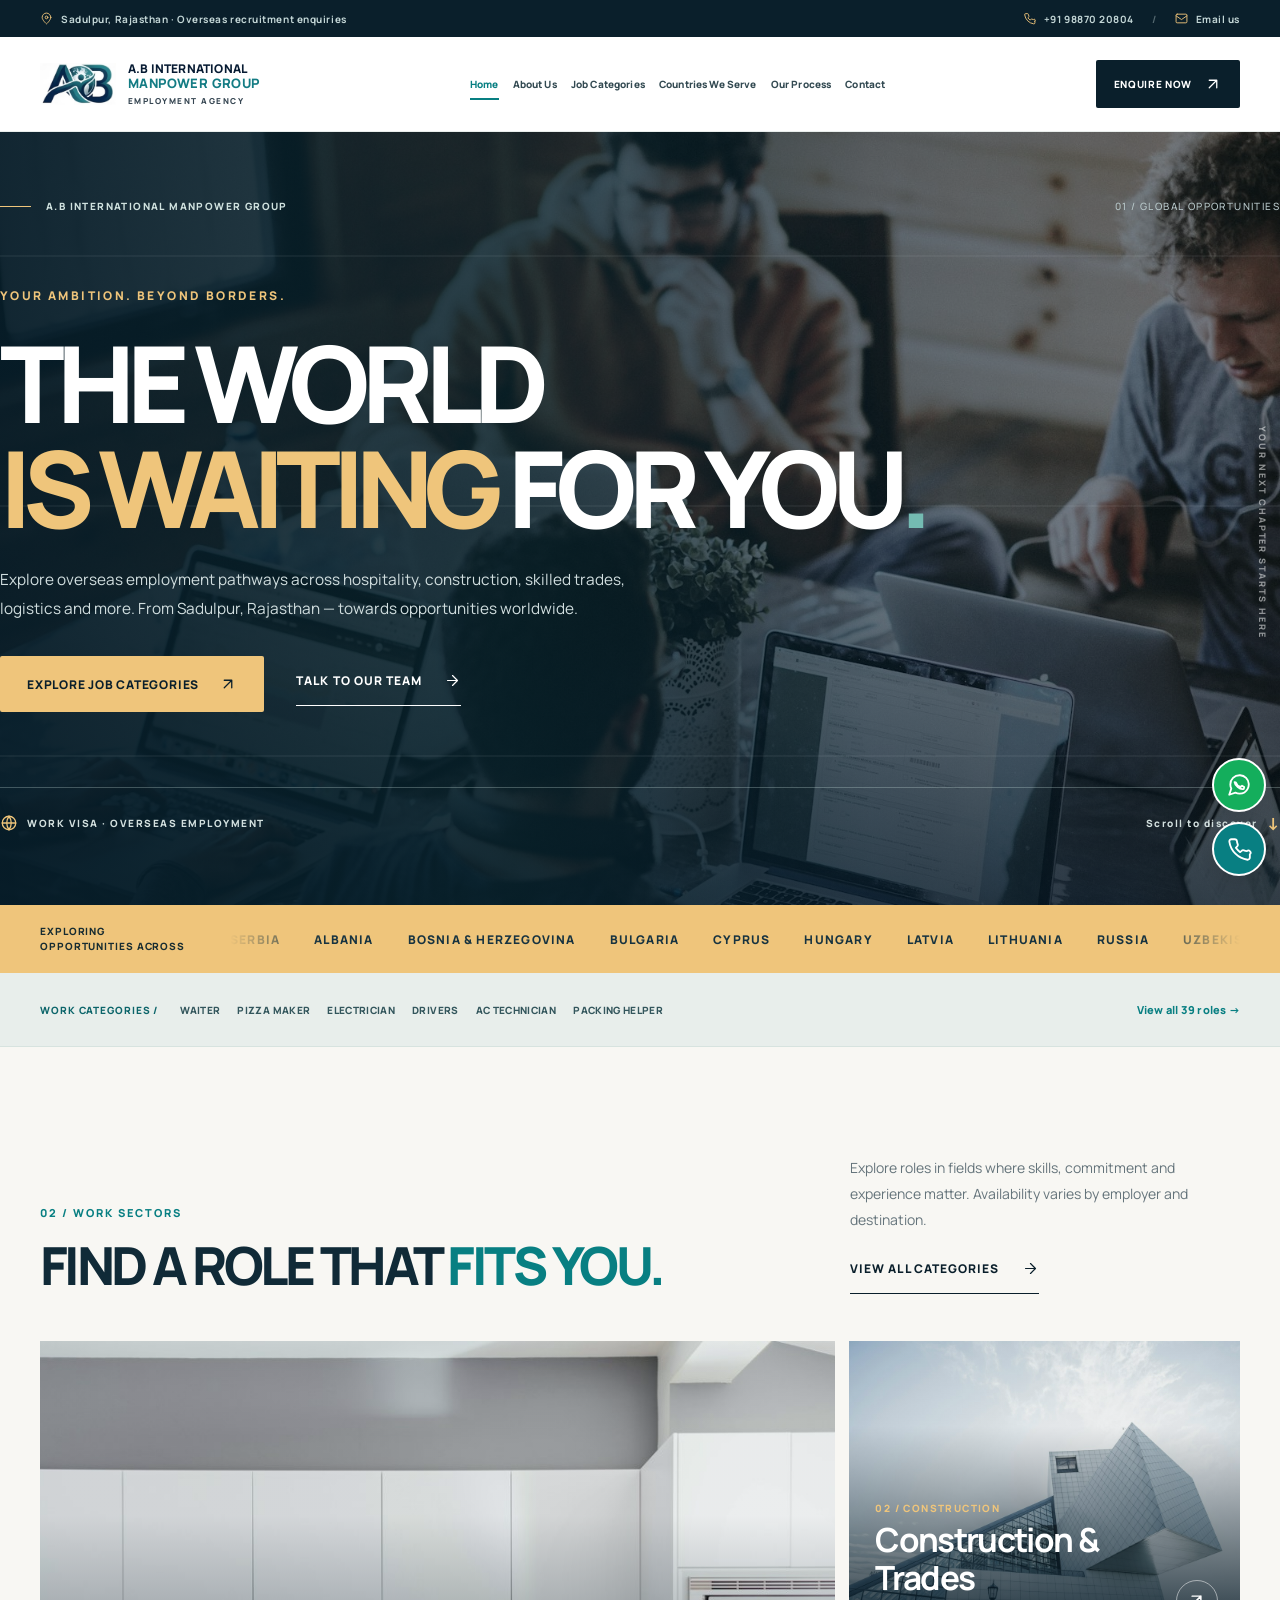
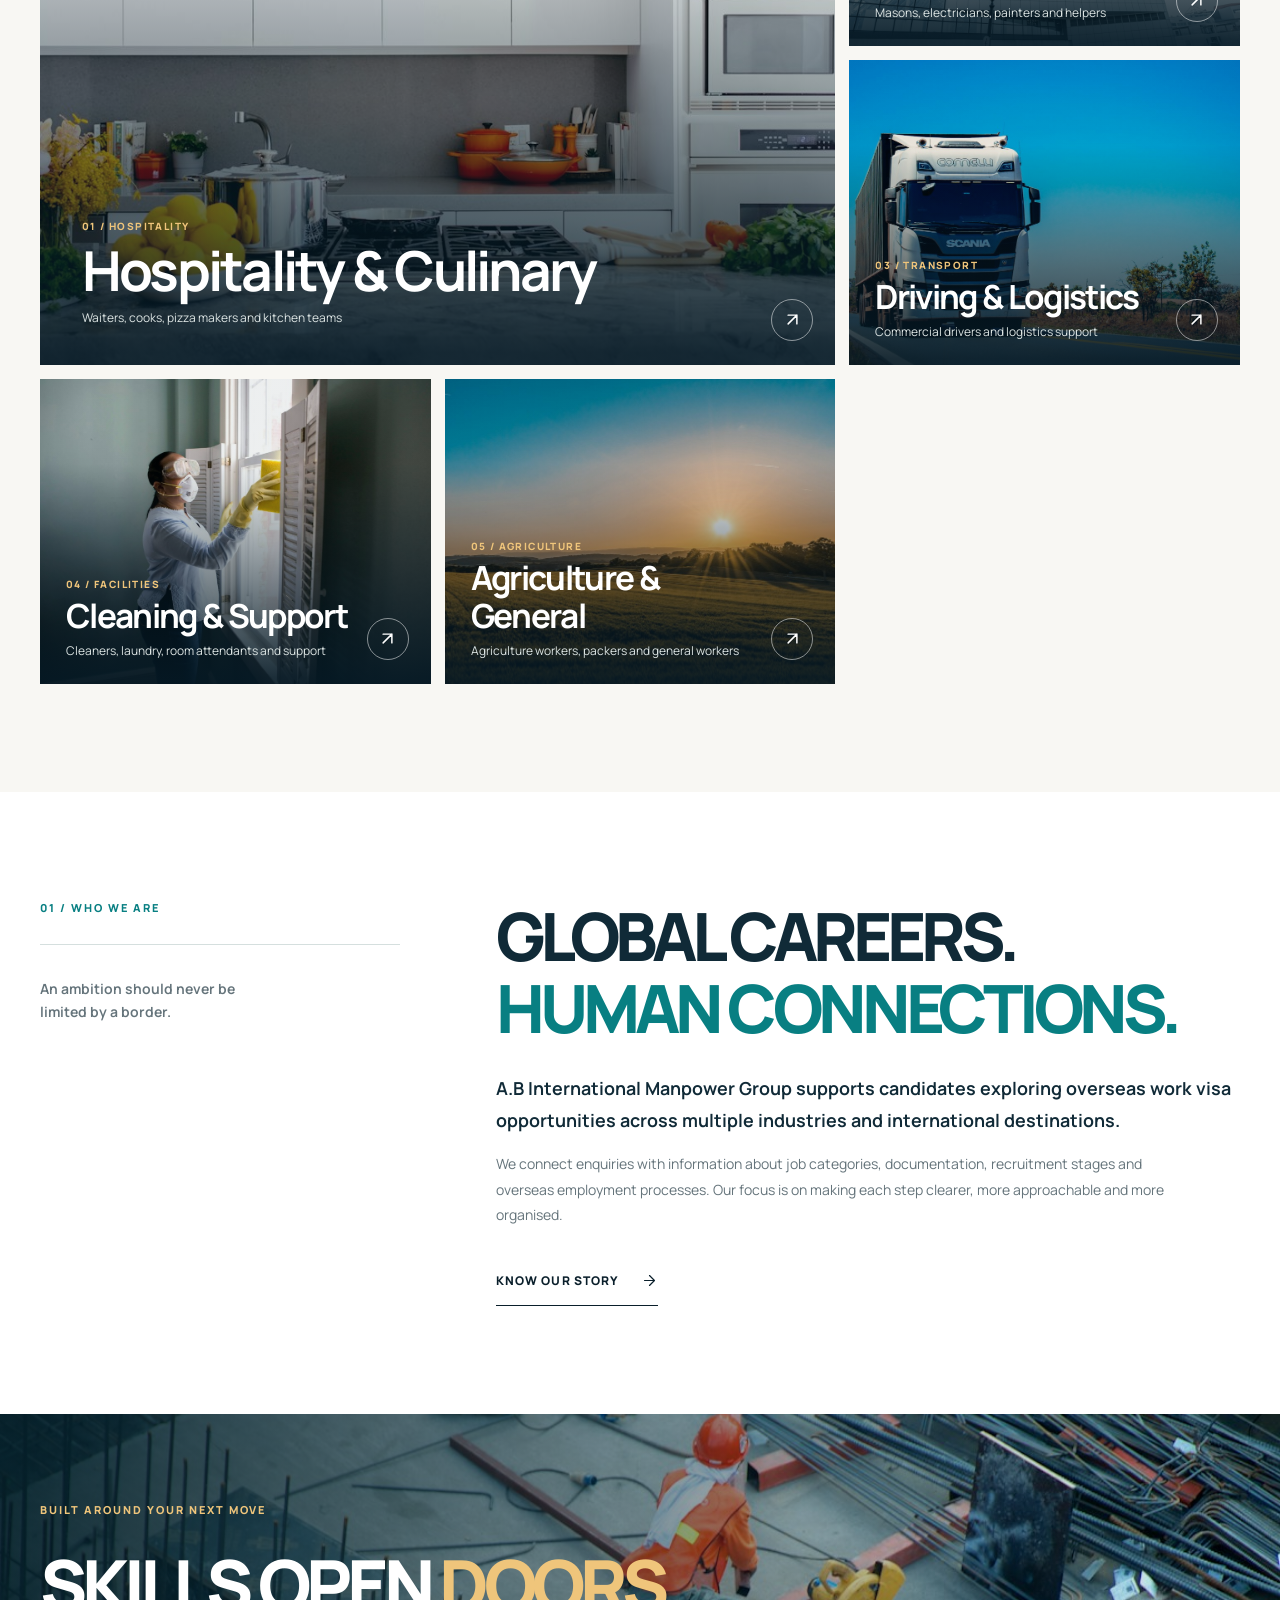
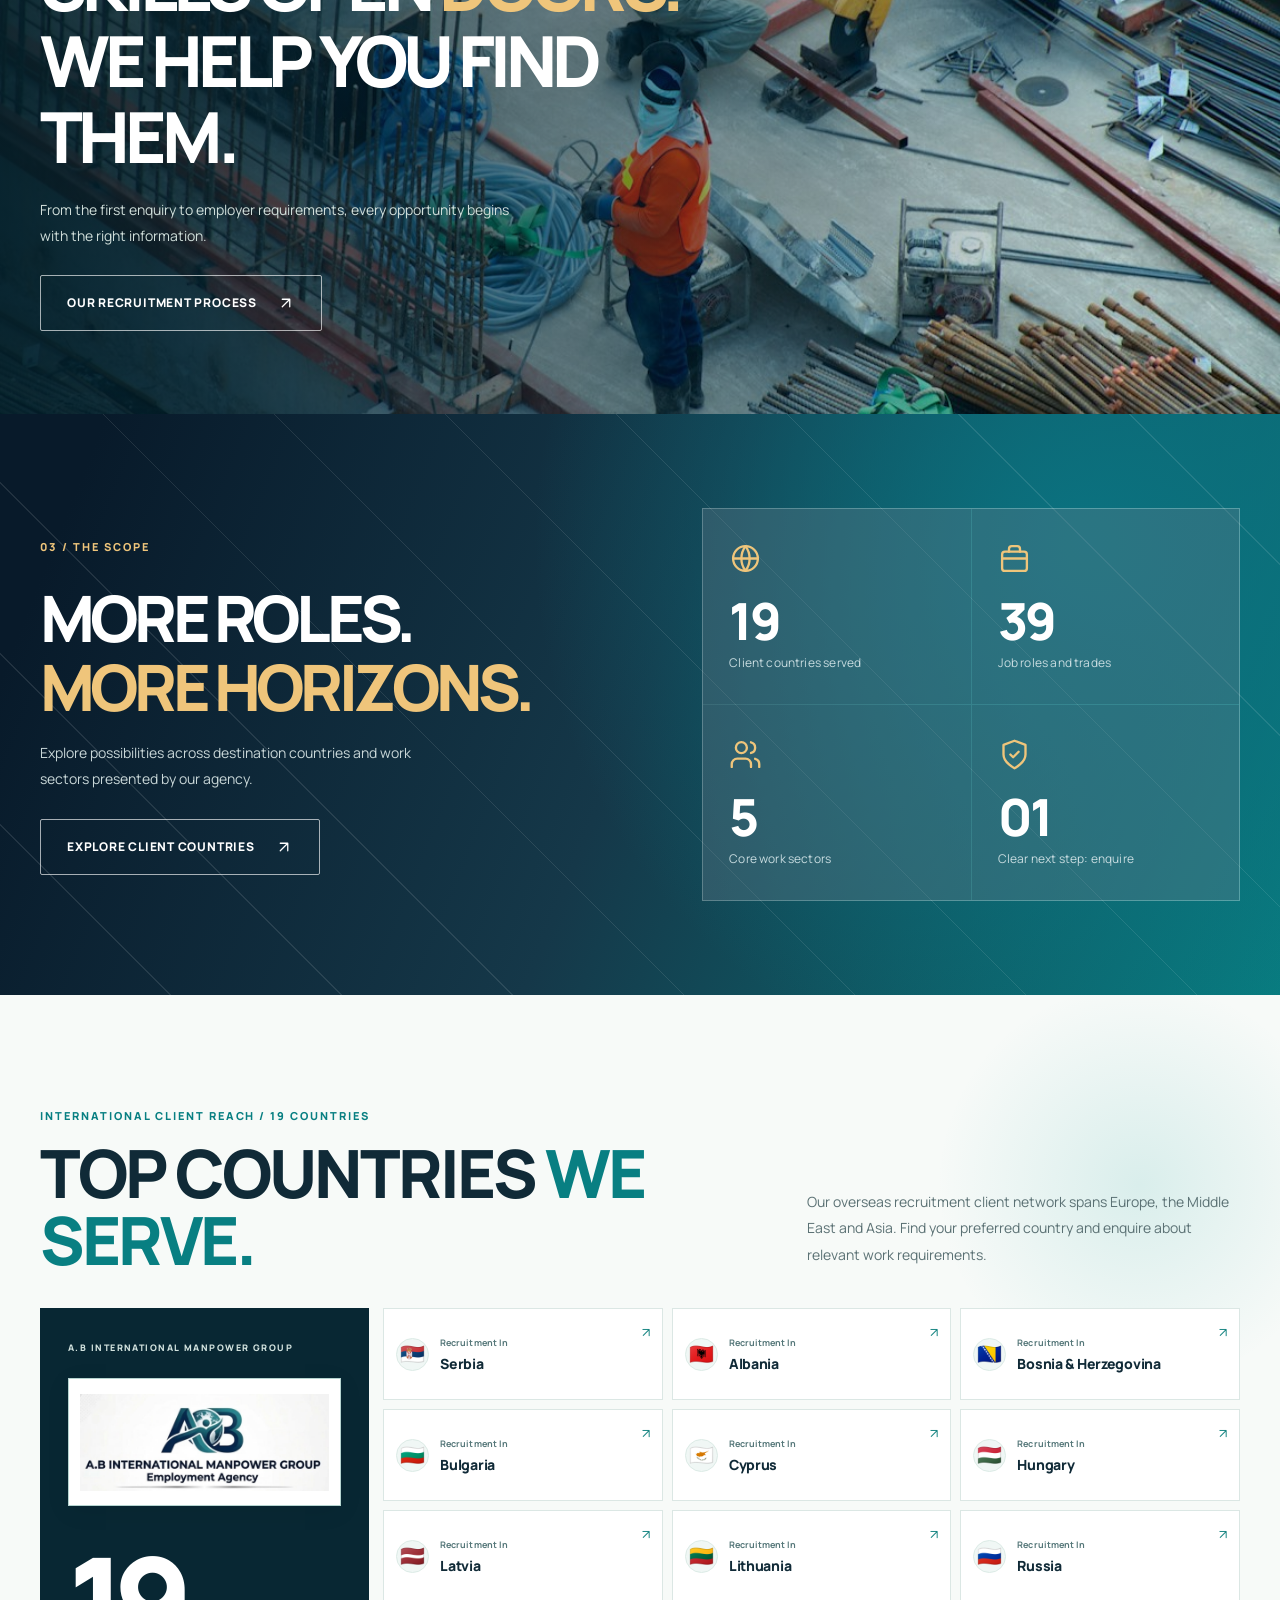
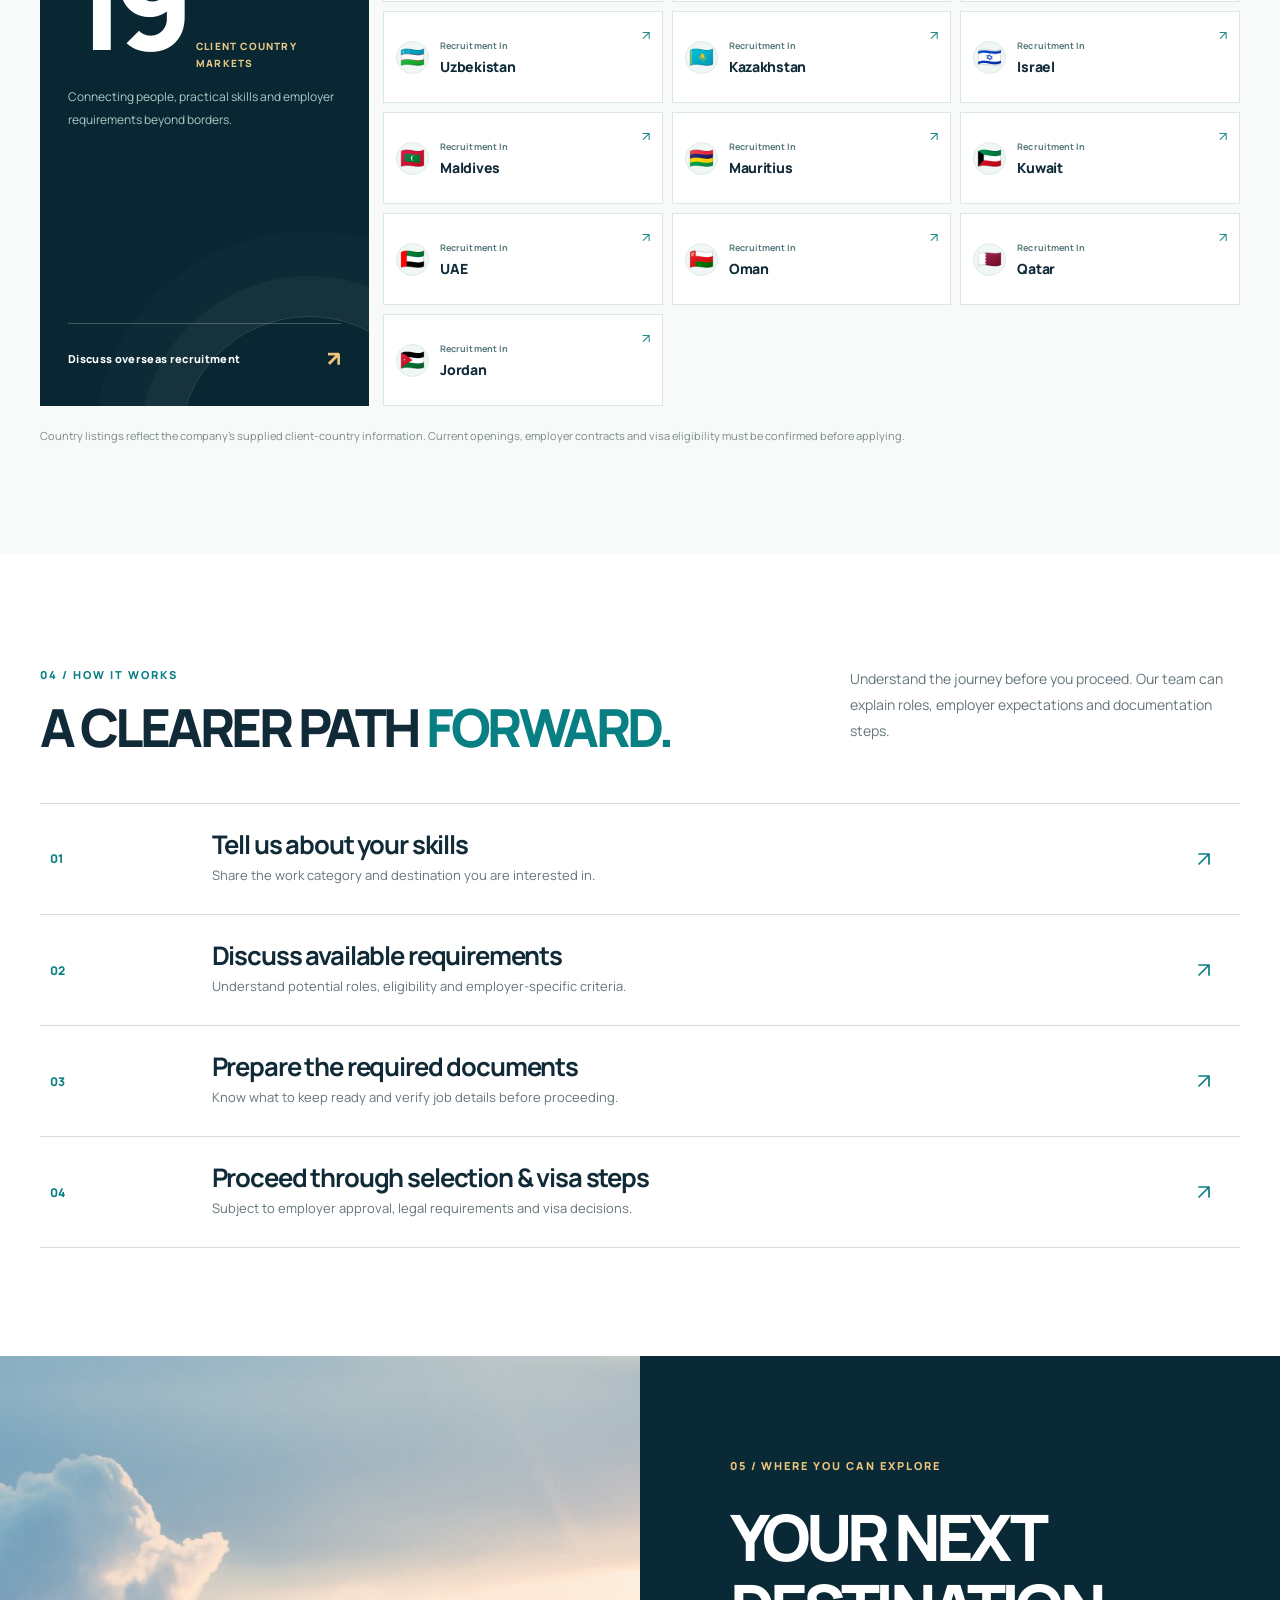
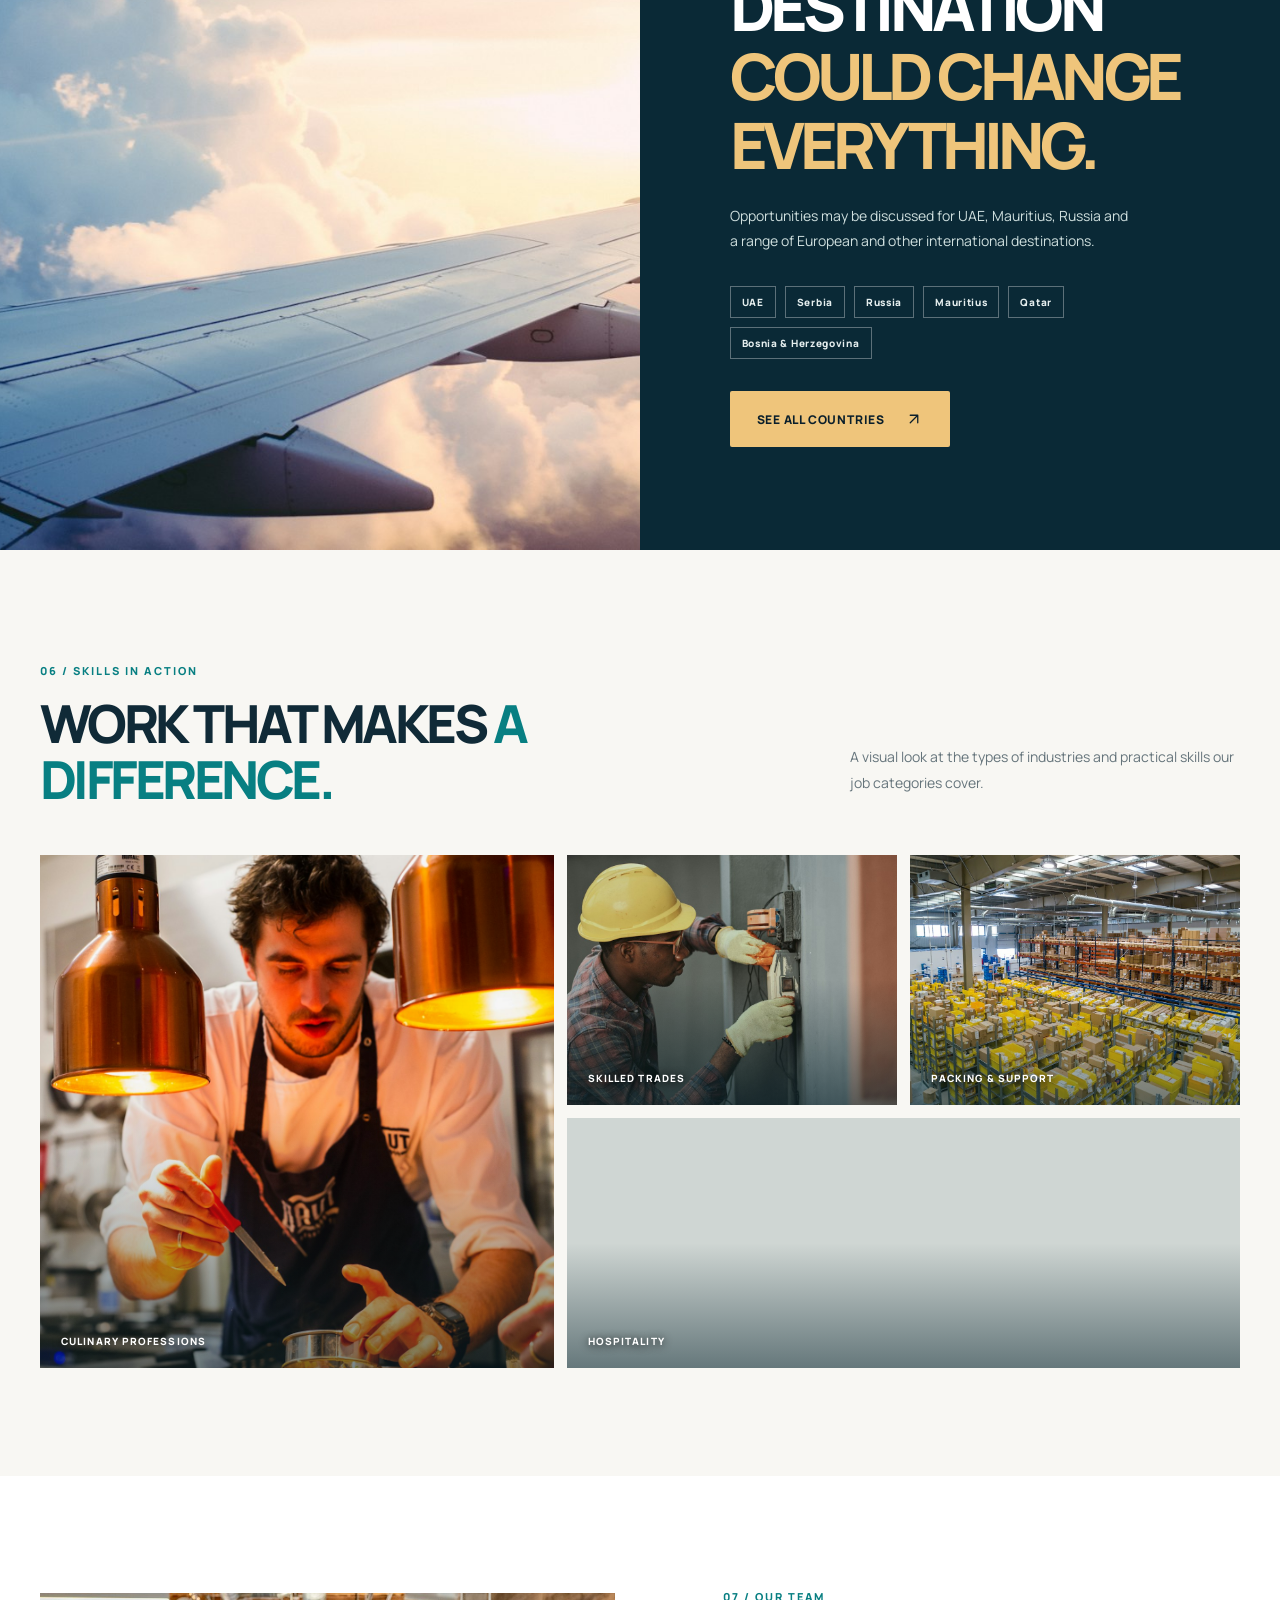
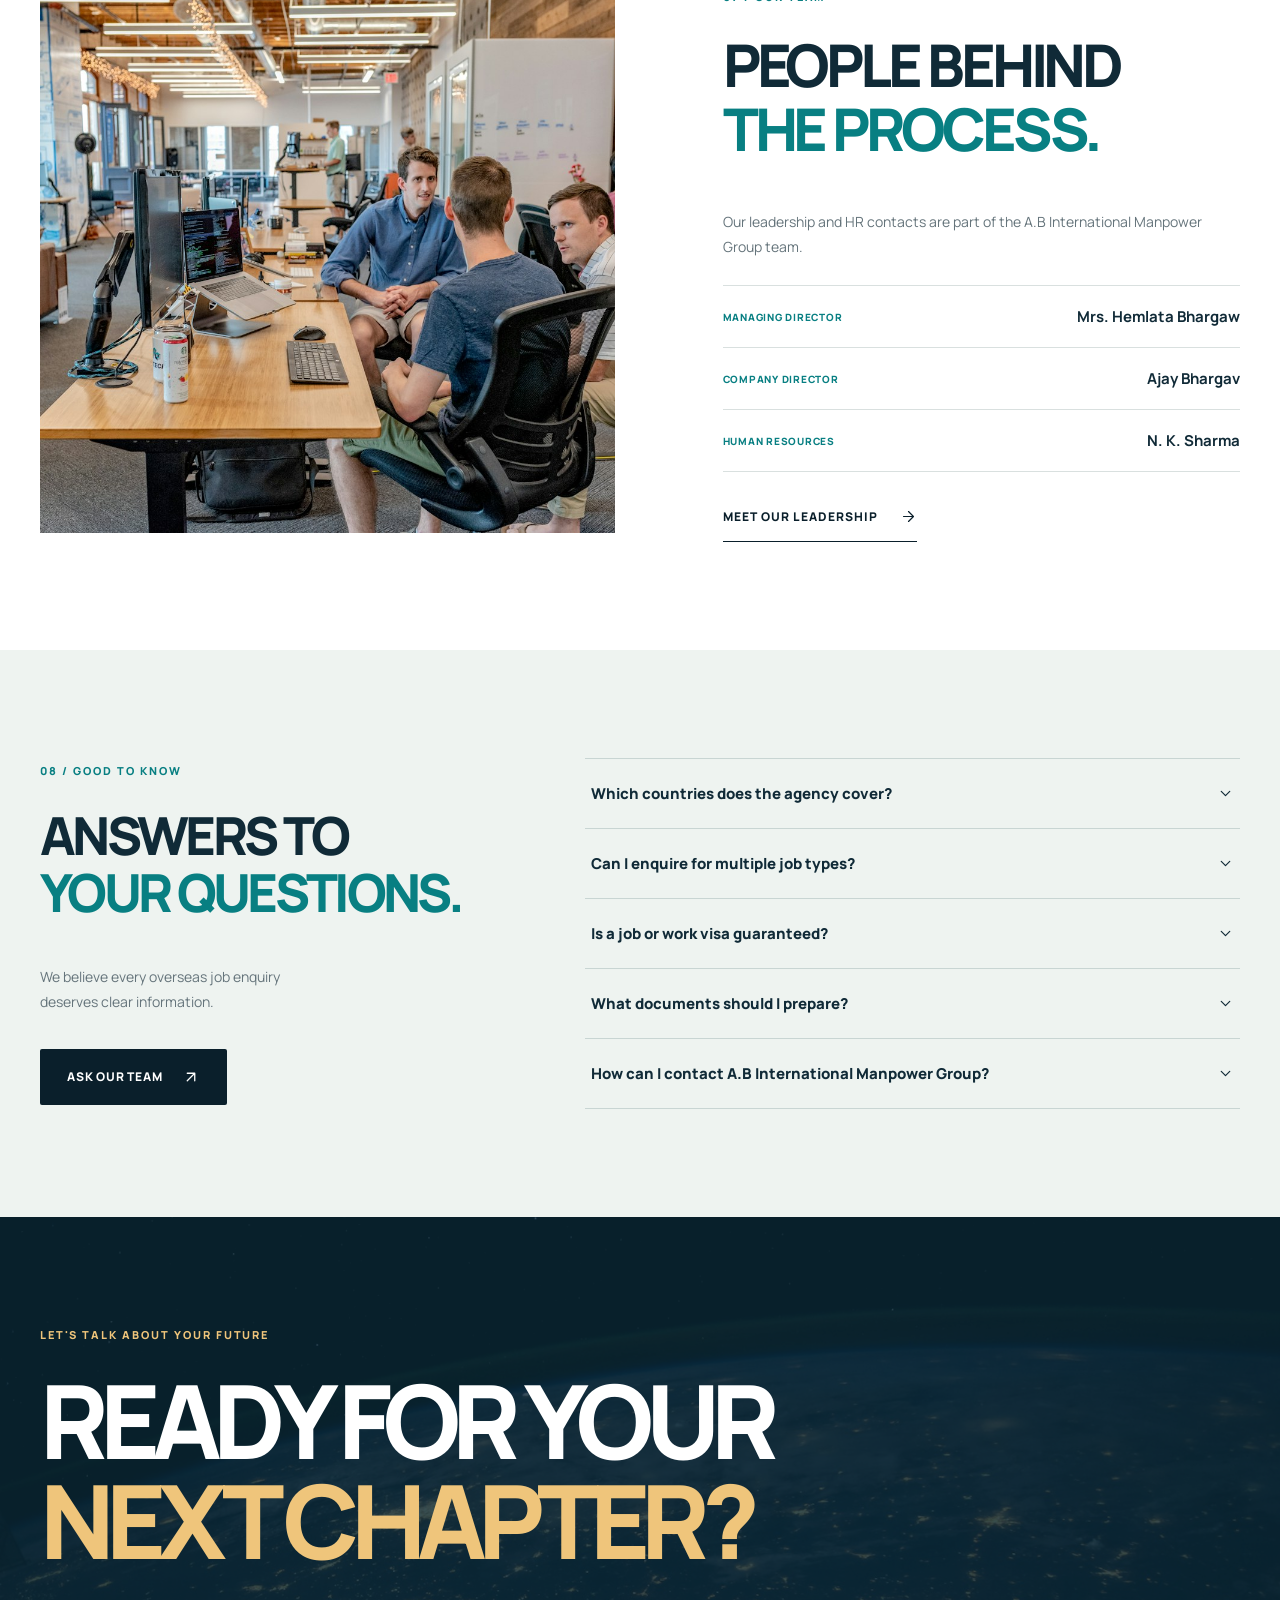
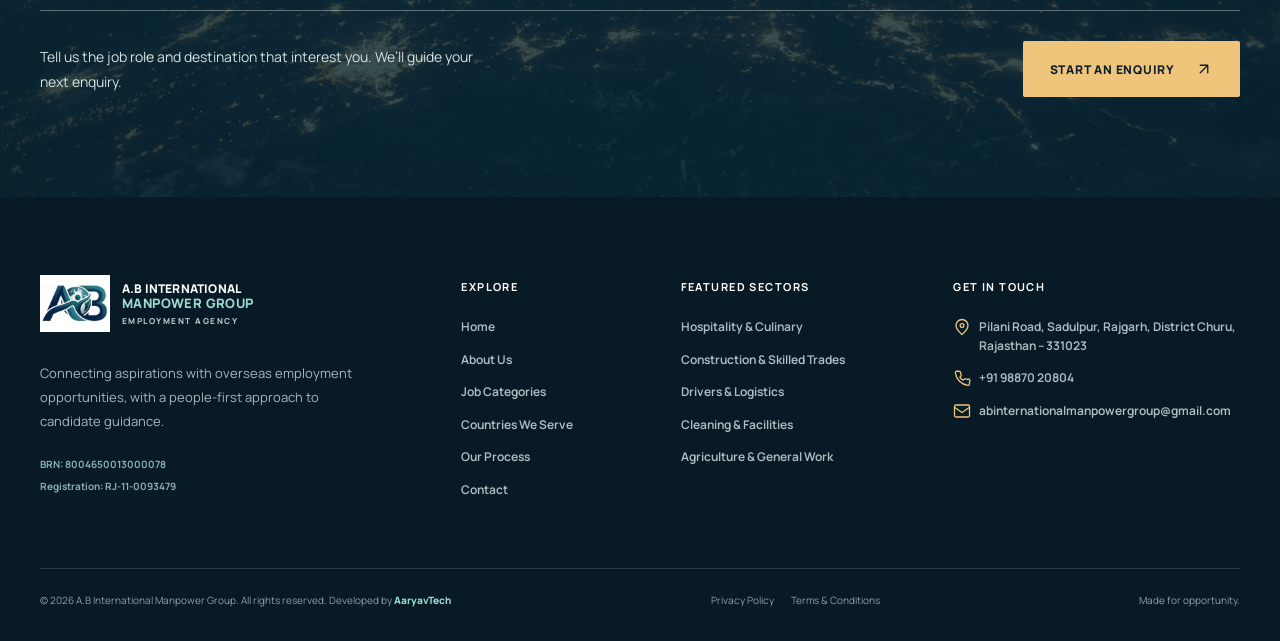
==== commit 7fba2a08: "Add Developed by AaryavTech to footer copyright on all pages" ====
--- a/index.html
+++ b/index.html
@@ -79,6 +79,6 @@
 <section class="leadership-home section-space"><div class="container leadership-layout"><div class="leadership-img"><img alt="Professional team discussing work opportunities" class="" decoding="async" loading="lazy" referrerpolicy="no-referrer" src="assets/images/photo-1556761175-b413da4baf72.jpg" data-remote-src="https://images.unsplash.com/photo-1556761175-b413da4baf72?auto=format&amp;fit=crop&amp;w=1200&amp;q=82"/></div><div class="leadership-content"><span class="eyebrow">07 / OUR TEAM</span><h2>PEOPLE BEHIND<br/><em>THE PROCESS.</em></h2><p>Our leadership and HR contacts are part of the A.B International Manpower Group team.</p><div class="people-list"><div><span>MANAGING DIRECTOR</span><strong>Mrs. Hemlata Bhargaw</strong></div><div><span>COMPANY DIRECTOR</span><strong>Ajay Bhargav</strong></div><div><span>HUMAN RESOURCES</span><strong>N. K. Sharma</strong></div></div><a class="text-link dark" href="about.html">Meet our leadership <svg aria-hidden="true" class="icon" fill="none" stroke="currentColor" stroke-linecap="round" stroke-linejoin="round" stroke-width="1.7" viewbox="0 0 24 24"><path d="M5 12h14m-7-7 7 7-7 7"></path></svg></a></div></div></section>
 <section class="faq-section section-space"><div class="container faq-layout"><div><span class="eyebrow">08 / GOOD TO KNOW</span><h2>ANSWERS TO<br/><em>YOUR QUESTIONS.</em></h2><p>We believe every overseas job enquiry deserves clear information.</p><a class="btn btn-dark" href="contact.html">Ask Our Team <svg aria-hidden="true" class="icon" fill="none" stroke="currentColor" stroke-linecap="round" stroke-linejoin="round" stroke-width="1.7" viewbox="0 0 24 24"><path d="m7 17 10-10M7 7h10v10"></path></svg></a></div><div class="accordion-list"><details><summary>Which countries does the agency cover?<svg aria-hidden="true" class="icon" fill="none" stroke="currentColor" stroke-linecap="round" stroke-linejoin="round" stroke-width="1.7" viewbox="0 0 24 24"><path d="m6 9 6 6 6-6"></path></svg></summary><div class="faq-answer">Our client-country list features Serbia, Albania, Bosnia &amp; Herzegovina, Bulgaria, Cyprus, Hungary, Latvia, Lithuania, Russia, Uzbekistan, Kazakhstan, Israel, Maldives, Mauritius, Kuwait, UAE, Oman, Qatar and Jordan. Other previously mentioned destinations include Poland, Romania, Greece and Turkey; confirm the latest availability with our team.</div></details><details><summary>Can I enquire for multiple job types?<svg aria-hidden="true" class="icon" fill="none" stroke="currentColor" stroke-linecap="round" stroke-linejoin="round" stroke-width="1.7" viewbox="0 0 24 24"><path d="m6 9 6 6 6-6"></path></svg></summary><div class="faq-answer">Yes. You can mention your relevant skills, prior experience and preferred roles when you contact our team.</div></details><details><summary>Is a job or work visa guaranteed?<svg aria-hidden="true" class="icon" fill="none" stroke="currentColor" stroke-linecap="round" stroke-linejoin="round" stroke-width="1.7" viewbox="0 0 24 24"><path d="m6 9 6 6 6-6"></path></svg></summary><div class="faq-answer">No. Job availability, selection and visa outcomes depend on the employer, your eligibility and the relevant government authorities.</div></details><details><summary>What documents should I prepare?<svg aria-hidden="true" class="icon" fill="none" stroke="currentColor" stroke-linecap="round" stroke-linejoin="round" stroke-width="1.7" viewbox="0 0 24 24"><path d="m6 9 6 6 6-6"></path></svg></summary><div class="faq-answer">Exact requirements depend on the vacancy and destination. Common items may include a valid passport, CV, experience records and qualifications where applicable. Confirm the full list before submission.</div></details><details><summary>How can I contact A.B International Manpower Group?<svg aria-hidden="true" class="icon" fill="none" stroke="currentColor" stroke-linecap="round" stroke-linejoin="round" stroke-width="1.7" viewbox="0 0 24 24"><path d="m6 9 6 6 6-6"></path></svg></summary><div class="faq-answer">Call +91 98870 20804, use the WhatsApp enquiry button or send an email to <a href="/cdn-cgi/l/email-protection" class="__cf_email__" data-cfemail="88e9eae1e6fcedfae6e9fce1e7e6e9e4e5e9e6f8e7ffedfaeffae7fdf8c8efe5e9e1e4a6ebe7e5">[email&#160;protected]</a>.</div></details></div></div></section>
 <section class="final-cta"><div class="cta-background"><img alt="The Earth seen from space" class="" decoding="async" loading="lazy" referrerpolicy="no-referrer" src="assets/images/photo-1451187580459-43490279c0fa.jpg" data-remote-src="https://images.unsplash.com/photo-1451187580459-43490279c0fa?auto=format&amp;fit=crop&amp;w=1600&amp;q=82"/></div><div class="container final-cta-inner"><span class="eyebrow eyebrow-light">LET'S TALK ABOUT YOUR FUTURE</span><h2>READY FOR YOUR<br/><em>NEXT CHAPTER?</em></h2><div><p>Tell us the job role and destination that interest you. We’ll guide your next enquiry.</p><a class="btn btn-gold" href="contact.html">Start an Enquiry <svg aria-hidden="true" class="icon" fill="none" stroke="currentColor" stroke-linecap="round" stroke-linejoin="round" stroke-width="1.7" viewbox="0 0 24 24"><path d="m7 17 10-10M7 7h10v10"></path></svg></a></div></div></section>
-</main><footer class="site-footer"><div class="container"><div class="footer-top"><div class="footer-brand"><a class="brand brand-footer" href="index.html"><span class="brand-emblem"><img alt="A.B International Manpower Group original AB logo" height="70" src="assets/images/ab-logo-emblem.png" width="105"/></span><span class="brand-wordmark"><strong>A.B INTERNATIONAL</strong><em>MANPOWER GROUP</em><small>EMPLOYMENT AGENCY</small></span></a><p>Connecting aspirations with overseas employment opportunities, with a people-first approach to candidate guidance.</p><div class="footer-credentials"><span>BRN: 8004650013000078</span><span>Registration: RJ-11-0093479</span></div></div><div class="footer-col"><h4>Explore</h4><div class="footer-nav"><a href="index.html">Home</a><a href="about.html">About Us</a><a href="jobs.html">Job Categories</a><a href="destinations.html">Countries We Serve</a><a href="process.html">Our Process</a><a href="contact.html">Contact</a></div></div><div class="footer-col"><h4>Featured sectors</h4><a href="jobs.html?category=Hospitality">Hospitality &amp; Culinary</a><a href="jobs.html?category=Construction">Construction &amp; Skilled Trades</a><a href="jobs.html?category=Logistics">Drivers &amp; Logistics</a><a href="jobs.html?category=Cleaning">Cleaning &amp; Facilities</a><a href="jobs.html?category=Agriculture">Agriculture &amp; General Work</a></div><div class="footer-col footer-contact"><h4>Get in touch</h4><a href="https://www.google.com/maps/search/?api=1&amp;query=Pilani+Road+Sadulpur+Rajgarh+Churu+Rajasthan+331023" rel="noopener" target="_blank"><svg aria-hidden="true" class="icon" fill="none" stroke="currentColor" stroke-linecap="round" stroke-linejoin="round" stroke-width="1.7" viewbox="0 0 24 24"><path d="M20 10c0 5-8 12-8 12S4 15 4 10a8 8 0 1 1 16 0z"></path><circle cx="12" cy="10" r="2.5"></circle></svg> Pilani Road, Sadulpur, Rajgarh, District Churu, Rajasthan – 331023</a><a href="tel:+919887020804"><svg aria-hidden="true" class="icon" fill="none" stroke="currentColor" stroke-linecap="round" stroke-linejoin="round" stroke-width="1.7" viewbox="0 0 24 24"><path d="M22 16.92v3a2 2 0 0 1-2.18 2A19.8 19.8 0 0 1 3.09 5.18 2 2 0 0 1 5.08 3h3a2 2 0 0 1 2 1.72c.12.96.35 1.9.69 2.79a2 2 0 0 1-.45 2.11L9.1 10.91a16 16 0 0 0 4 4l1.29-1.22a2 2 0 0 1 2.11-.45c.89.34 1.83.57 2.79.69A2 2 0 0 1 22 16.92z"></path></svg> +91 98870 20804</a><a href="mailto:abinternationalmanpowergroup@gmail.com"><svg aria-hidden="true" class="icon" fill="none" stroke="currentColor" stroke-linecap="round" stroke-linejoin="round" stroke-width="1.7" viewbox="0 0 24 24"><rect height="16" rx="2" width="20" x="2" y="4"></rect><path d="m22 7-10 7L2 7"></path></svg> abinternationalmanpowergroup@gmail.com</a></div></div><div class="footer-bottom"><p>© <span id="year">2026</span> A.B International Manpower Group. All rights reserved.</p><div><a href="privacy-policy.html">Privacy Policy</a><a href="terms-and-conditions.html">Terms &amp; Conditions</a></div><span>Made for opportunity.</span></div></div></footer>
+</main><footer class="site-footer"><div class="container"><div class="footer-top"><div class="footer-brand"><a class="brand brand-footer" href="index.html"><span class="brand-emblem"><img alt="A.B International Manpower Group original AB logo" height="70" src="assets/images/ab-logo-emblem.png" width="105"/></span><span class="brand-wordmark"><strong>A.B INTERNATIONAL</strong><em>MANPOWER GROUP</em><small>EMPLOYMENT AGENCY</small></span></a><p>Connecting aspirations with overseas employment opportunities, with a people-first approach to candidate guidance.</p><div class="footer-credentials"><span>BRN: 8004650013000078</span><span>Registration: RJ-11-0093479</span></div></div><div class="footer-col"><h4>Explore</h4><div class="footer-nav"><a href="index.html">Home</a><a href="about.html">About Us</a><a href="jobs.html">Job Categories</a><a href="destinations.html">Countries We Serve</a><a href="process.html">Our Process</a><a href="contact.html">Contact</a></div></div><div class="footer-col"><h4>Featured sectors</h4><a href="jobs.html?category=Hospitality">Hospitality &amp; Culinary</a><a href="jobs.html?category=Construction">Construction &amp; Skilled Trades</a><a href="jobs.html?category=Logistics">Drivers &amp; Logistics</a><a href="jobs.html?category=Cleaning">Cleaning &amp; Facilities</a><a href="jobs.html?category=Agriculture">Agriculture &amp; General Work</a></div><div class="footer-col footer-contact"><h4>Get in touch</h4><a href="https://www.google.com/maps/search/?api=1&amp;query=Pilani+Road+Sadulpur+Rajgarh+Churu+Rajasthan+331023" rel="noopener" target="_blank"><svg aria-hidden="true" class="icon" fill="none" stroke="currentColor" stroke-linecap="round" stroke-linejoin="round" stroke-width="1.7" viewbox="0 0 24 24"><path d="M20 10c0 5-8 12-8 12S4 15 4 10a8 8 0 1 1 16 0z"></path><circle cx="12" cy="10" r="2.5"></circle></svg> Pilani Road, Sadulpur, Rajgarh, District Churu, Rajasthan – 331023</a><a href="tel:+919887020804"><svg aria-hidden="true" class="icon" fill="none" stroke="currentColor" stroke-linecap="round" stroke-linejoin="round" stroke-width="1.7" viewbox="0 0 24 24"><path d="M22 16.92v3a2 2 0 0 1-2.18 2A19.8 19.8 0 0 1 3.09 5.18 2 2 0 0 1 5.08 3h3a2 2 0 0 1 2 1.72c.12.96.35 1.9.69 2.79a2 2 0 0 1-.45 2.11L9.1 10.91a16 16 0 0 0 4 4l1.29-1.22a2 2 0 0 1 2.11-.45c.89.34 1.83.57 2.79.69A2 2 0 0 1 22 16.92z"></path></svg> +91 98870 20804</a><a href="mailto:abinternationalmanpowergroup@gmail.com"><svg aria-hidden="true" class="icon" fill="none" stroke="currentColor" stroke-linecap="round" stroke-linejoin="round" stroke-width="1.7" viewbox="0 0 24 24"><rect height="16" rx="2" width="20" x="2" y="4"></rect><path d="m22 7-10 7L2 7"></path></svg> abinternationalmanpowergroup@gmail.com</a></div></div><div class="footer-bottom"><p>© <span id="year">2026</span> A.B International Manpower Group. All rights reserved. Developed by <a class="developer-link" href="https://aaryavtech.online/" rel="noopener" target="_blank"><strong>AaryavTech</strong></a></p><div><a href="privacy-policy.html">Privacy Policy</a><a href="terms-and-conditions.html">Terms &amp; Conditions</a></div><span>Made for opportunity.</span></div></div></footer>
 <div aria-label="Quick contact" class="floating-contact"><a aria-label="WhatsApp A.B International Manpower Group" class="float-wa" href="https://wa.me/919887020804?text=Hello%20A.B%20International%20Manpower%20Group%2C%20I%20would%20like%20to%20enquire%20about%20overseas%20job%20opportunities." rel="noopener" target="_blank" title="WhatsApp us"><svg aria-hidden="true" class="icon" fill="none" stroke="currentColor" stroke-linecap="round" stroke-linejoin="round" stroke-width="1.7" viewbox="0 0 24 24"><path d="M21 11.5a8.38 8.38 0 0 1-.9 3.8 8.5 8.5 0 0 1-7.6 4.7 8.38 8.38 0 0 1-3.8-.9L3 21l1.9-5.7a8.38 8.38 0 0 1-.9-3.8A8.5 8.5 0 0 1 12.5 3h.5a8.48 8.48 0 0 1 8 8z"></path><path d="M9 9.5c.6 2 2.2 3.6 4.4 4.3l1.4-1.1 2 1.2-.4 1.7c-3.5 1.2-8.4-3.5-8.5-6.3z"></path></svg></a><a aria-label="Call A.B International Manpower Group" class="float-call" href="tel:+919887020804" title="Call now"><svg aria-hidden="true" class="icon" fill="none" stroke="currentColor" stroke-linecap="round" stroke-linejoin="round" stroke-width="1.7" viewbox="0 0 24 24"><path d="M22 16.92v3a2 2 0 0 1-2.18 2A19.8 19.8 0 0 1 3.09 5.18 2 2 0 0 1 5.08 3h3a2 2 0 0 1 2 1.72c.12.96.35 1.9.69 2.79a2 2 0 0 1-.45 2.11L9.1 10.91a16 16 0 0 0 4 4l1.29-1.22a2 2 0 0 1 2.11-.45c.89.34 1.83.57 2.79.69A2 2 0 0 1 22 16.92z"></path></svg></a></div><button aria-label="Back to top" class="back-top" id="backTop">↑</button>
 </body></html>
--- a/assets/css/style.css
+++ b/assets/css/style.css
@@ -38,7 +38,7 @@
 /* legal */
 .plain-hero{background:var(--deep);color:#fff;padding:110px 0}.plain-hero h1{font-size:clamp(3.5rem,7vw,7.5rem);letter-spacing:-.075em}.plain-hero h1 em{color:var(--gold)}.plain-hero p{color:#d4e5e1}.policy-section{background:#fff}.prose{max-width:830px}.prose h2{font-size:24px;letter-spacing:-.04em;margin:30px 0 12px}.prose p{font-size:14px;color:#4e6569}.prose a{color:var(--teal);text-decoration:underline}
 /* Footer and floating utilities */
-.site-footer{background:#071a26;color:#d7e2e2}.footer-top{display:grid;grid-template-columns:1.7fr .75fr 1fr 1.35fr;gap:5%;padding:78px 0 68px}.brand-footer .brand-emblem{width:70px;height:57px;background:#fff}.brand-footer .brand-wordmark strong{font-size:12px;color:#fff}.brand-footer .brand-wordmark em{font-size:13px;color:#9bdbd0}.brand-footer .brand-wordmark small{color:#b5c4c6}.footer-brand>p{font-size:13px;line-height:1.85;max-width:340px;color:#a4b9bd;margin:24px 0}.footer-credentials{display:grid;gap:8px;font-size:10px;color:#89afae;font-weight:700}.footer-col{display:flex;flex-direction:column;align-items:flex-start;gap:14px;min-width:0}.footer-col h4{color:#fff;text-transform:uppercase;font-size:11px;letter-spacing:.13em;margin:4px 0 10px}.footer-col a{font-size:12px;font-weight:650;line-height:1.55;color:#aabfc1;transition:color .2s;overflow-wrap:anywhere}.footer-col a:hover{color:var(--gold)}.footer-contact a{display:flex;align-items:flex-start;gap:8px}.footer-contact svg{height:18px;width:18px;flex:none;color:var(--gold)}.footer-nav{display:flex;flex-direction:column;gap:14px}.footer-bottom{border-top:1px solid #ffffff24;padding:22px 0 32px;display:flex;align-items:center;justify-content:space-between;gap:15px;color:#8ba3a5;font-size:10px}.footer-bottom p{margin:0}.footer-bottom>div{display:flex;gap:17px}.footer-bottom a:hover{color:#fff}.floating-contact{position:fixed;right:max(14px,env(safe-area-inset-right));bottom:calc(24px + env(safe-area-inset-bottom));display:grid;gap:10px;z-index:75}.floating-contact>a{display:grid;place-items:center;height:54px;width:54px;box-shadow:0 5px 20px #0002;border:2px solid #fff;border-radius:50%;color:#fff;transition:transform .24s;animation:floatIn .8s both}.floating-contact>a:hover{transform:translateY(-4px)}.floating-contact>a .icon{width:26px;height:26px}.float-wa{background:#14ae5c}.float-call{background:var(--teal)}.back-top{position:fixed;right:20px;bottom:159px;width:41px;height:41px;border:1px solid #bdcfcd;background:#fff;color:var(--deep);z-index:70;opacity:0;visibility:hidden;transition:opacity .25s,visibility .25s;font-size:19px}.back-top.show{opacity:1;visibility:visible}@keyframes floatIn{from{opacity:0;transform:translateY(12px)}to{opacity:1;transform:none}}
+.site-footer{background:#071a26;color:#d7e2e2}.footer-top{display:grid;grid-template-columns:1.7fr .75fr 1fr 1.35fr;gap:5%;padding:78px 0 68px}.brand-footer .brand-emblem{width:70px;height:57px;background:#fff}.brand-footer .brand-wordmark strong{font-size:12px;color:#fff}.brand-footer .brand-wordmark em{font-size:13px;color:#9bdbd0}.brand-footer .brand-wordmark small{color:#b5c4c6}.footer-brand>p{font-size:13px;line-height:1.85;max-width:340px;color:#a4b9bd;margin:24px 0}.footer-credentials{display:grid;gap:8px;font-size:10px;color:#89afae;font-weight:700}.footer-col{display:flex;flex-direction:column;align-items:flex-start;gap:14px;min-width:0}.footer-col h4{color:#fff;text-transform:uppercase;font-size:11px;letter-spacing:.13em;margin:4px 0 10px}.footer-col a{font-size:12px;font-weight:650;line-height:1.55;color:#aabfc1;transition:color .2s;overflow-wrap:anywhere}.footer-col a:hover{color:var(--gold)}.footer-contact a{display:flex;align-items:flex-start;gap:8px}.footer-contact svg{height:18px;width:18px;flex:none;color:var(--gold)}.footer-nav{display:flex;flex-direction:column;gap:14px}.footer-bottom{border-top:1px solid #ffffff24;padding:22px 0 32px;display:flex;align-items:center;justify-content:space-between;gap:15px;color:#8ba3a5;font-size:10px}.footer-bottom p{margin:0}.footer-bottom>div{display:flex;gap:17px}.footer-bottom a:hover{color:#fff}.developer-link{color:#9bdbd0;font-weight:700;text-decoration:none;transition:color .2s ease,text-decoration .2s ease}.developer-link:hover{color:#fff;text-decoration:underline;text-underline-offset:2px}.developer-link strong{font-weight:800;color:inherit}.floating-contact{position:fixed;right:max(14px,env(safe-area-inset-right));bottom:calc(24px + env(safe-area-inset-bottom));display:grid;gap:10px;z-index:75}.floating-contact>a{display:grid;place-items:center;height:54px;width:54px;box-shadow:0 5px 20px #0002;border:2px solid #fff;border-radius:50%;color:#fff;transition:transform .24s;animation:floatIn .8s both}.floating-contact>a:hover{transform:translateY(-4px)}.floating-contact>a .icon{width:26px;height:26px}.float-wa{background:#14ae5c}.float-call{background:var(--teal)}.back-top{position:fixed;right:20px;bottom:159px;width:41px;height:41px;border:1px solid #bdcfcd;background:#fff;color:var(--deep);z-index:70;opacity:0;visibility:hidden;transition:opacity .25s,visibility .25s;font-size:19px}.back-top.show{opacity:1;visibility:visible}@keyframes floatIn{from{opacity:0;transform:translateY(12px)}to{opacity:1;transform:none}}
 /* entrance animations: small, safe for mobile */
 [data-reveal]{opacity:0;transform:translateY(18px);transition:opacity .65s,transform .65s}[data-reveal].in-view{opacity:1;transform:none}
 @media(prefers-reduced-motion:reduce){*,*::before,*::after{scroll-behavior:auto!important;animation-duration:.01ms!important;animation-iteration-count:1!important;transition-duration:.01ms!important}[data-reveal]{opacity:1;transform:none}}
